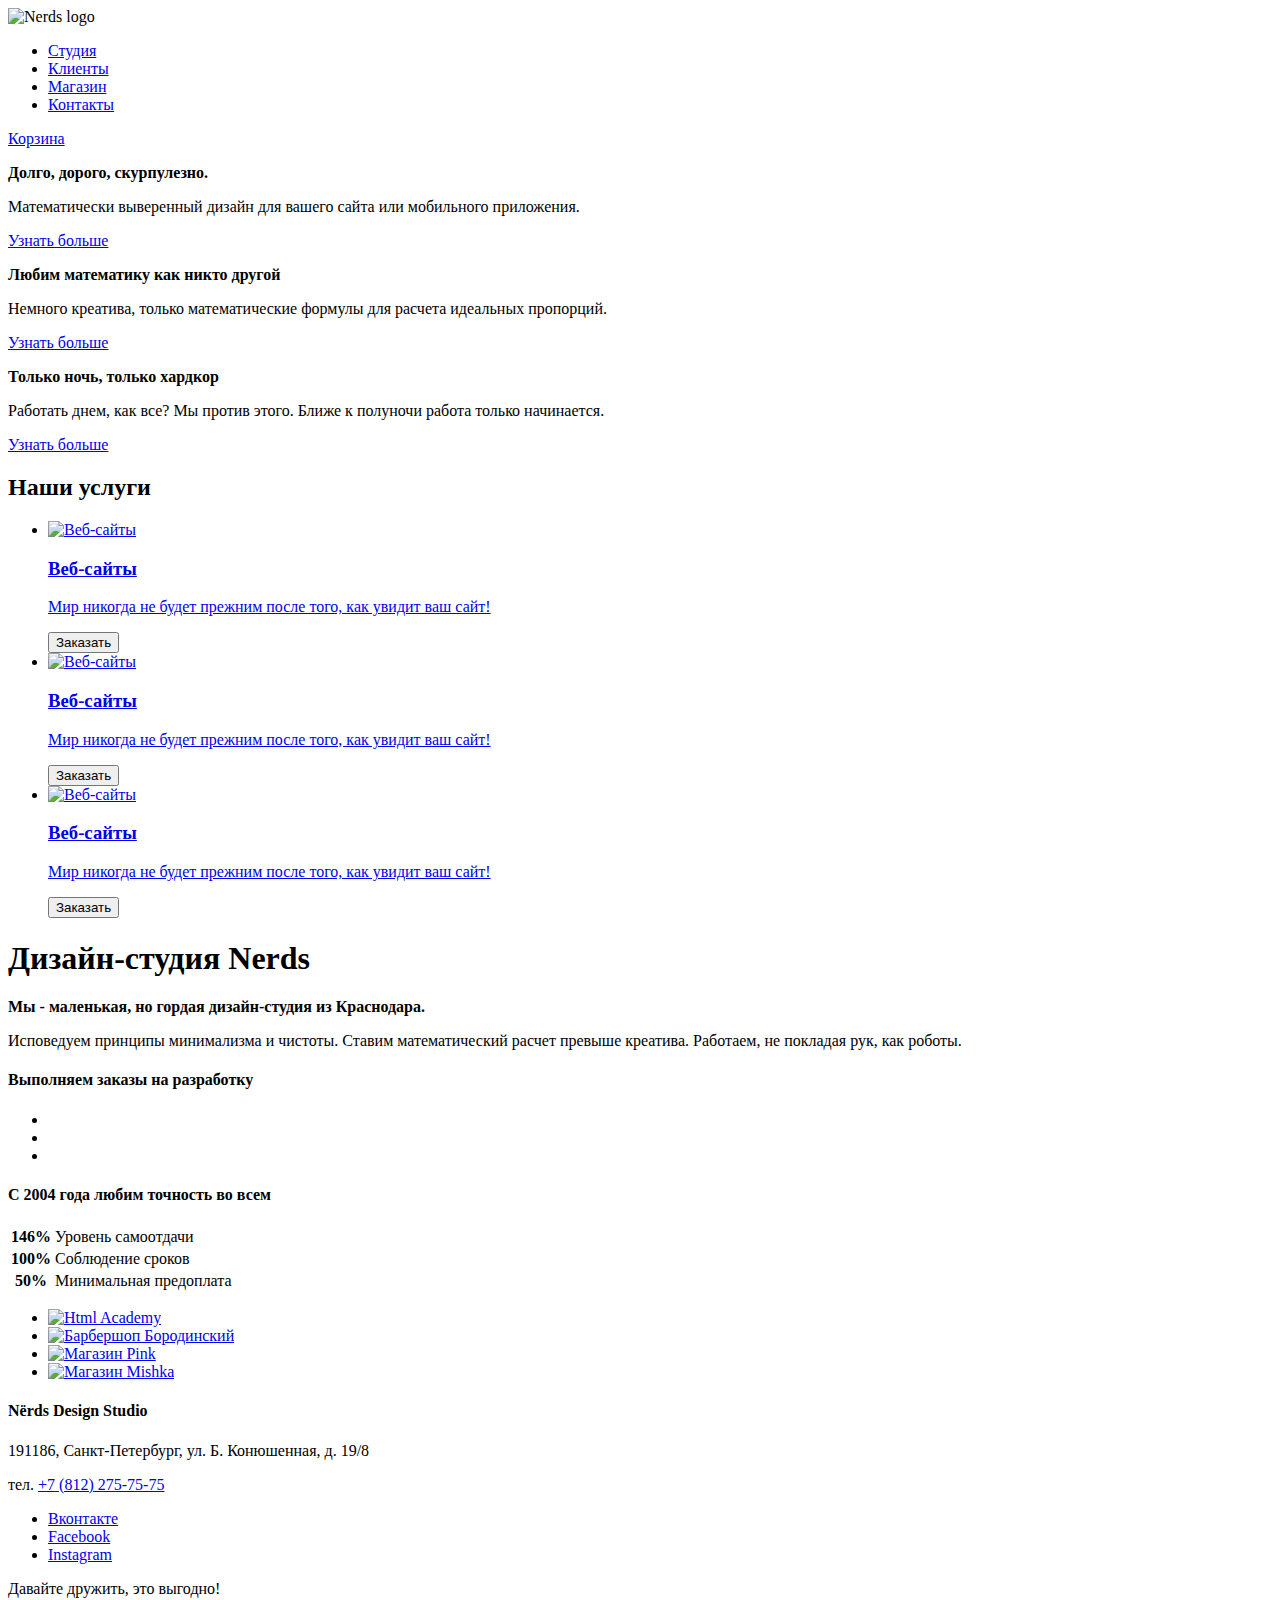
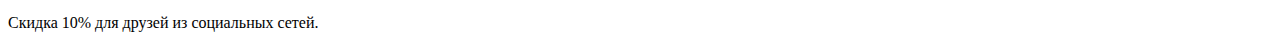
==== index.html @ c41768ce "разметка index.html без поп-апов" ====
<!DOCTYPE html>
<html lang="ru">
  <head>
    <meta charset="utf-8">
    <title>HTML Academy: Нёрдс</title>
  </head>
  <body>

    <!-- хедер -->
    <header class="main-header">
      <div class="container">
        <a class="logo">
          <img class="logo__img" src="#" alt="Nerds logo" width="160" height="65">
        </a>
        <nav class="main-header__nav">
          <ul>
            <li><a href="#">Студия</a></li>
            <li><a href="#">Клиенты</a></li>
            <li><a href="#">Магазин</a></li>
            <li><a href="#">Контакты</a></li>
          </ul>
        </nav>
        <a href="#" class="main-header__busket">Корзина</a>
      </div>
    </header>

    <!-- основное содержание -->
    <main>

      <!-- слайдер -->
      <section class="slider">
        <div class="container">
          <!-- первый слайдер -->
          <div class="slider-first">
            <div class="slider-first__content">
              <p class="slider-first__slogan">
                <b>Долго, дорого, скурпулезно.</b>
              </p>
              <p class="slider-first__text">Математически выверенный дизайн для вашего сайта или мобильного приложения.</p>
              <a class="slider__btn btn" href="#">Узнать больше</a>
            </div>
          </div>
          <!-- второй слайдер -->
          <div class="slider-second">
            <div class="slider-second__content">
              <p class="slider-second__slogan">
                <b>Любим математику как никто другой</b>
              </p>
              <p class="slider-second__text">Немного креатива, только математические формулы для расчета идеальных пропорций.</p>
              <a class="slider__btn btn" href="#">Узнать больше</a>
            </div>
          </div>
          <!-- третий слайдер -->
          <div class="slider-third">
            <div class="slider-third__content">
              <p class="slider-third__slogan">
                <b>Только ночь, только хардкор</b>
              </p>
              <p class="slider-third__text">Работать днем, как все? Мы против этого. Ближе к полуночи работа только начинается.</p>
              <a class="slider__btn btn" href="#">Узнать больше</a>
            </div>
          </div>
        </div>
      </section>

      <!-- услуги -->
      <section class="service">
        <div class="container">
          <h2 class="service__title visually-hidden">Наши услуги</h2>
          <ul class="service__list">
            <li class="service__item">
              <a href="#" class="service__wrapper">
                <img src="#" alt="Веб-сайты" class="service__img">
                <h3 class="service__item-title">Веб-сайты</h3>
                <p class="service__text">Мир никогда не будет прежним после того, как увидит ваш сайт!</p>
                <button class="btn service__btn">Заказать</button>
              </a>
            </li>
            <li class="service__item">
              <a href="#" class="service__wrapper">
                <img src="#" alt="Веб-сайты" class="service__img">
                <h3 class="service__item-title">Веб-сайты</h3>
                <p class="service__text">Мир никогда не будет прежним после того, как увидит ваш сайт!</p>
                <button class="btn service__btn">Заказать</button>
              </a>
            </li>
            <li class="service__item">
              <a href="#" class="service__wrapper">
                <img src="#" alt="Веб-сайты" class="service__img">
                <h3 class="service__item-title">Веб-сайты</h3>
                <p class="service__text">Мир никогда не будет прежним после того, как увидит ваш сайт!</p>
                <button class="btn service__btn">Заказать</button>
              </a>
            </li>
          </ul>
        </div>
      </section>

      <!-- о компании -->
      <section class="info">
        <div class="container">
          <h1 class="title visually-hidden">Дизайн-студия Nerds</h1>
          <div class="info__content">
            <p class="info__slogan">
              <b>Мы - маленькая, но гордая дизайн-студия из Краснодара.</b>
            </p>
            <p class="info__text">Исповедуем принципы минимализма и чистоты. Ставим математический расчет превыше креатива. Работаем, не покладая рук, как роботы.</p>
            <h4 class="info__title">Выполняем заказы на разработку</h4>
            <ul class="service-list">
              <li class="service-item"></li>
              <li class="service-item"></li>
              <li class="service-item"></li>
            </ul>
          </div>
          <div class="info__statistics">
            <h4 class="info__title">С 2004 года любим точность во всем</h4>
            <table class="info__table">
              <tr class="info__table-item">
                <th>146%</th>
                <td>Уровень самоотдачи</td>
              </tr>
              <tr class="info__table-item">
                <th>100%</th>
                <td>Соблюдение сроков</td>
              </tr>
              <tr>
                <th class="info__table-item">50%</th>
                <td>Минимальная предоплата</td>
              </tr>
            </table>
          </div>
        </div>
      </section>

      <!-- клиенты -->
      <section class="clients">
        <div class="container">
          <ul class="clients__list">
            <li class="clients__item">
              <a href="#" class="clients__link">
                <img src="#" alt="Html Academy" class="clients__img" width="200" height="200">
              </a>
            </li>
            <li class="clients__item">
              <a href="#" class="clients__link">
                <img src="#" alt="Барбершоп Бородинский" class="clients__img" width="200" height="200">
              </a>
            </li>
            <li class="clients__item">
              <a href="#" class="clients__link">
                <img src="#" alt="Магазин Pink" class="clients__img" width="200" height="200">
              </a>
            </li>
            <li class="clients__item">
              <a href="#" class="clients__link">
                <img src="#" alt="Магазин Mishka" class="clients__img" width="200" height="200">
              </a>
            </li>
          </ul>
        </div>
      </section>

      <!-- контакты -->
      <section class="contacts">
        <div class="contacts__map"></div>
        <div class="contacts__content">
          <h4 class="contacts__title">Nёrds Design Studio</h4>
          <p class="contacts__address">191186, Санкт-Петербург, ул. Б. Конюшенная, д. 19/8</p>
          <p>тел. <a class="contacts__phone" href="tel:+78122757575">+7 (812) 275-75-75</a></p>
        </div>
      </section>

      <!-- футер -->
      <footer class="footer">
        <div class="container">
          <div class="social">
            <ul>
              <li><a href="#" class="social-btn social-btn--vk">Вконтакте</a></li>
              <li><a href="#" class="social-btn social-btn--fb">Facebook</a></li>
              <li><a href="#" class="social-btn social-btn--insta">Instagram</a></li>
            </ul>
          </div>
          <div class="footer__promo">
            <p class="footer__slogan">Давайте дружить, это выгодно!</p>
            <p class="footer__discount">Скидка 10% для друзей из социальных сетей.</p>
          </div>
        </div>
      </footer>

    </main>

  </body>
</html>
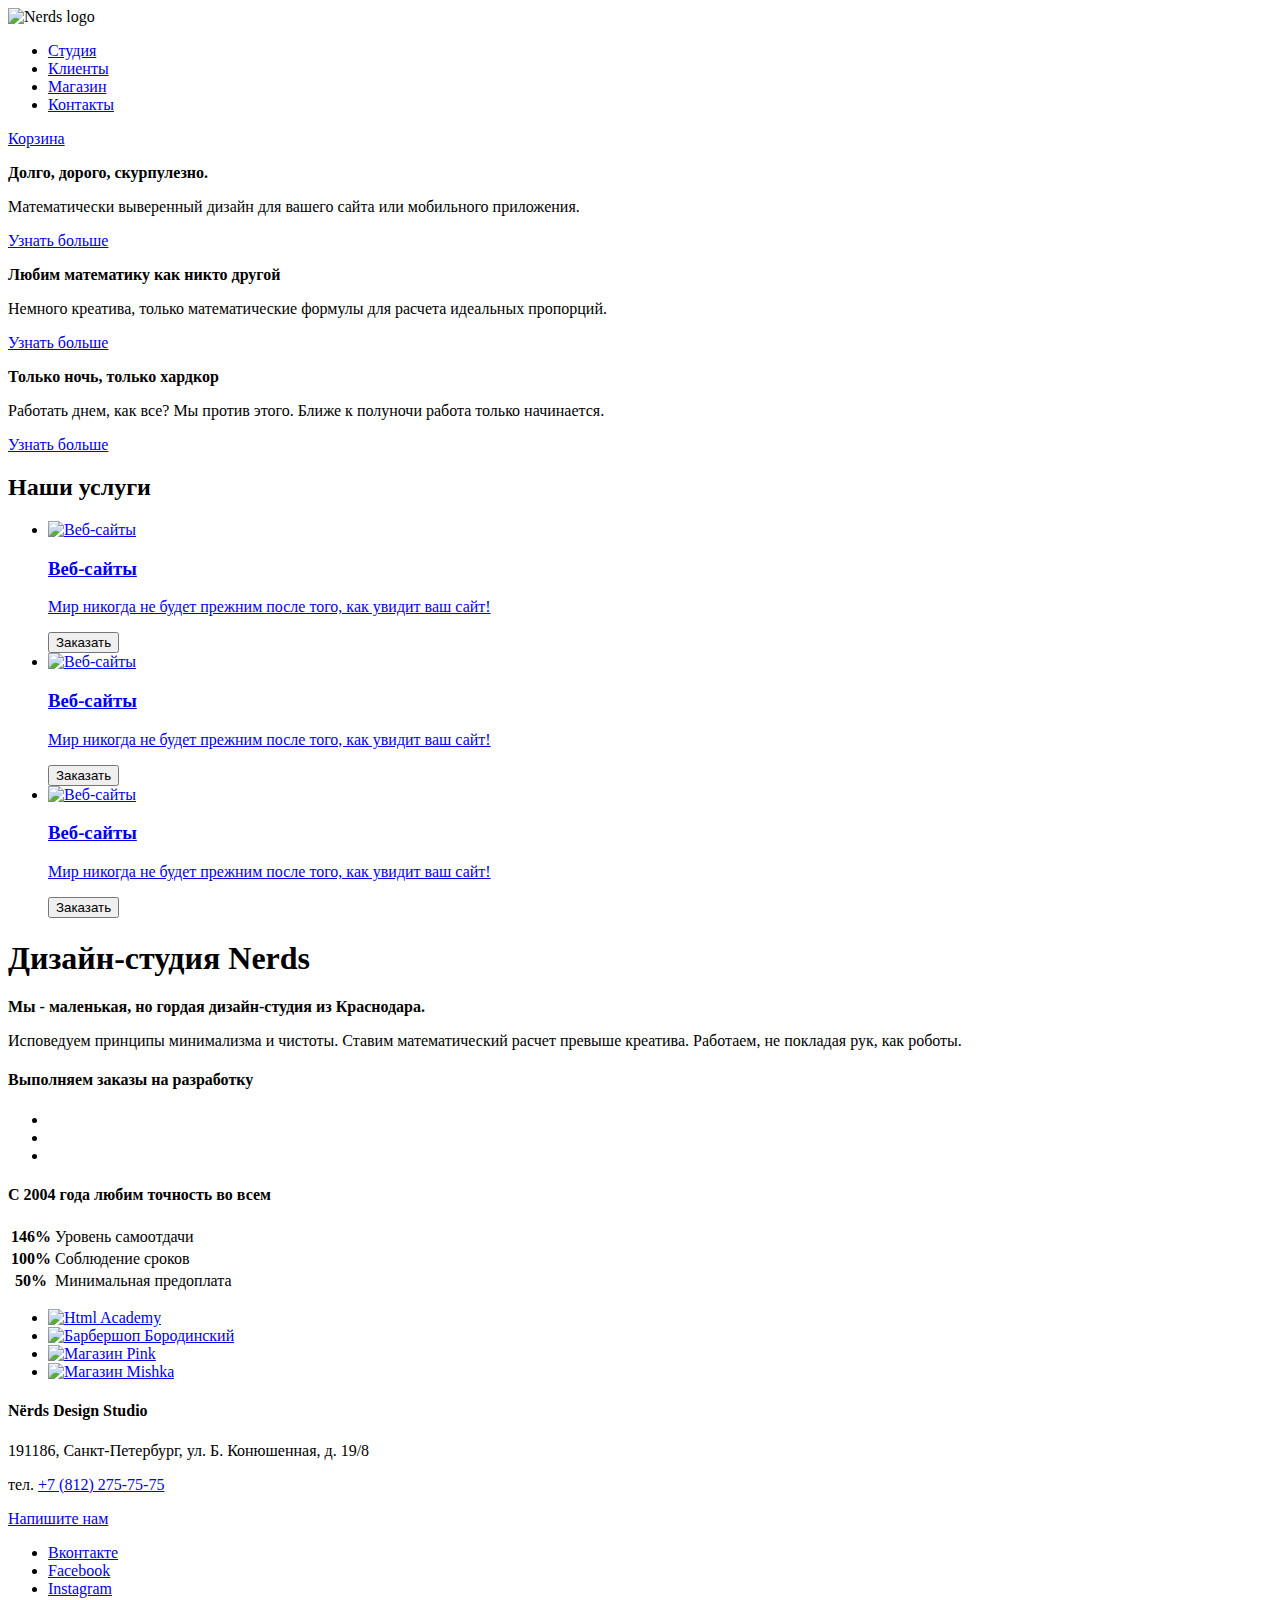
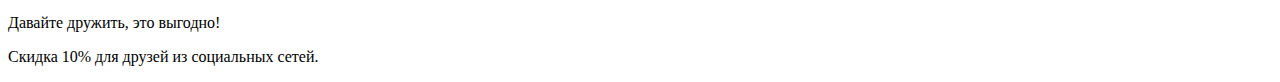
==== commit 74f2a3f1: "начало разметки" ====
--- a/index.html
+++ b/index.html
@@ -167,7 +167,11 @@
           <h4 class="contacts__title">Nёrds Design Studio</h4>
           <p class="contacts__address">191186, Санкт-Петербург, ул. Б. Конюшенная, д. 19/8</p>
           <p>тел. <a class="contacts__phone" href="tel:+78122757575">+7 (812) 275-75-75</a></p>
+          <a href="#" class="contacts__btn btn">Напишите нам</a>
         </div>
+        <!-- <section class="popup">
+          <p class="popup__welcome-text"><b>Напишите нам</b></p>
+        </section> -->
       </section>
 
       <!-- футер -->
@@ -175,9 +179,9 @@
         <div class="container">
           <div class="social">
             <ul>
-              <li><a href="#" class="social-btn social-btn--vk">Вконтакте</a></li>
-              <li><a href="#" class="social-btn social-btn--fb">Facebook</a></li>
-              <li><a href="#" class="social-btn social-btn--insta">Instagram</a></li>
+              <li><a href="#" class="social__btn social-btn--vk">Вконтакте</a></li>
+              <li><a href="#" class="social__btn social-btn--fb">Facebook</a></li>
+              <li><a href="#" class="social__btn social-btn--insta">Instagram</a></li>
             </ul>
           </div>
           <div class="footer__promo">
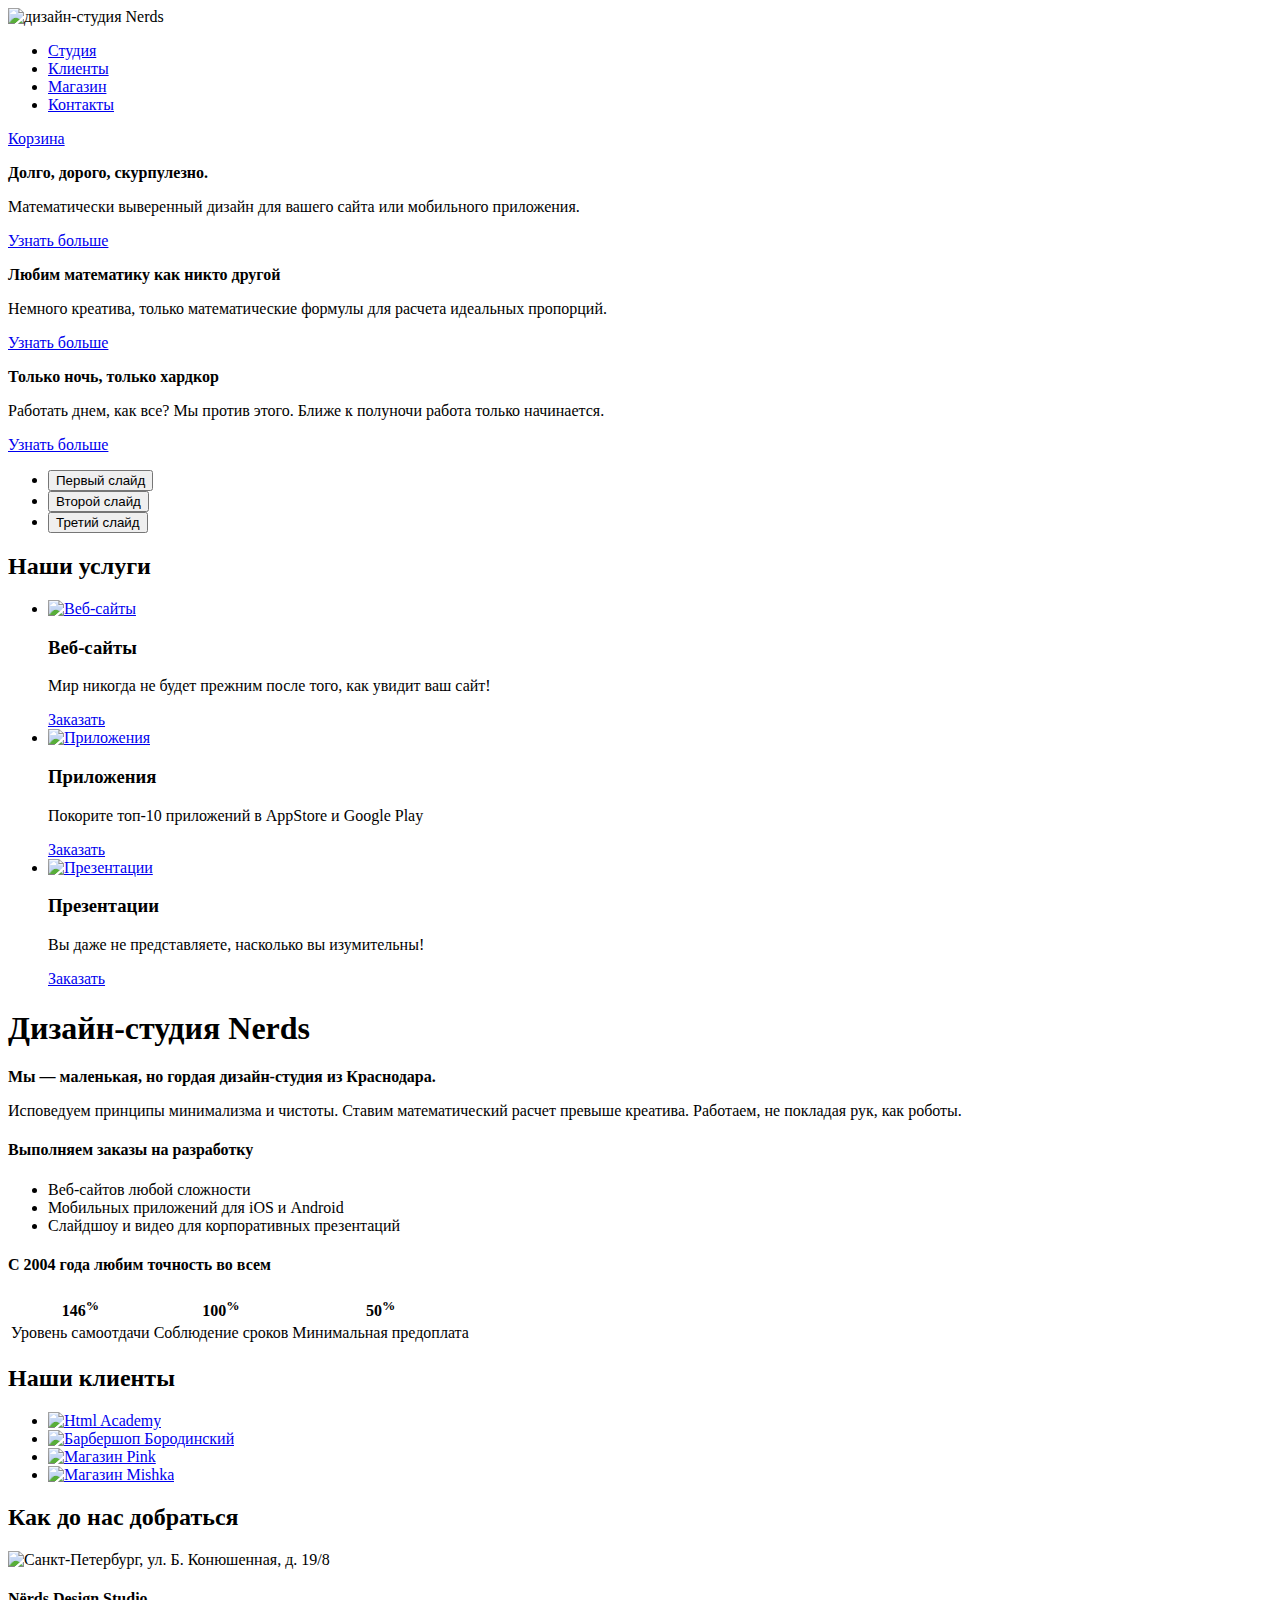
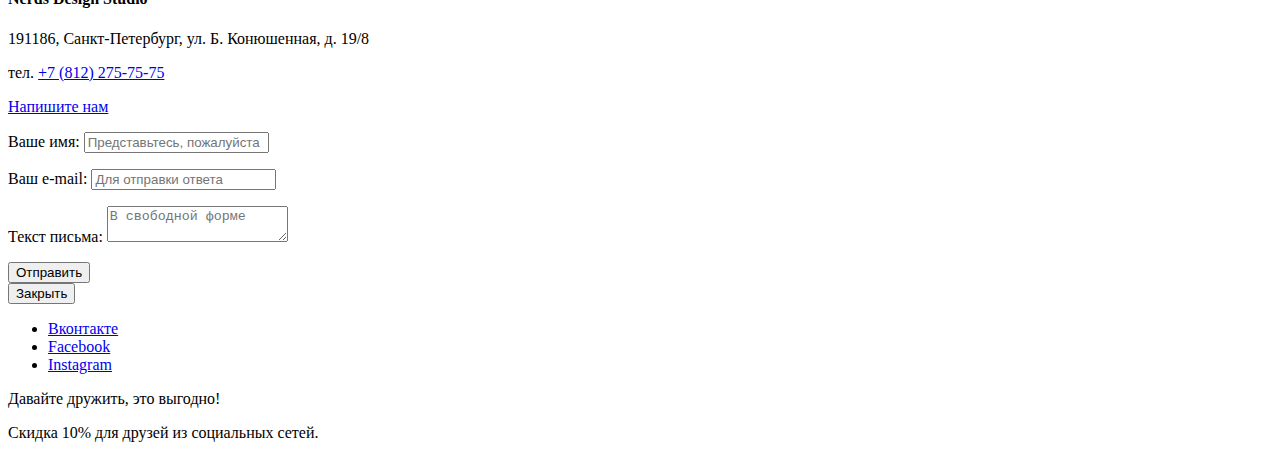
==== commit 184a724f: "Финал разметки" ====
--- a/index.html
+++ b/index.html
@@ -2,7 +2,7 @@
 <html lang="ru">
   <head>
     <meta charset="utf-8">
-    <title>HTML Academy: Нёрдс</title>
+    <title>Дизайн-студия Нёрдс</title>
   </head>
   <body>
 
@@ -10,14 +10,22 @@
     <header class="main-header">
       <div class="container">
         <a class="logo">
-          <img class="logo__img" src="#" alt="Nerds logo" width="160" height="65">
+          <img class="logo__img" src="img/nerds-logo.svg" alt="дизайн-студия Nerds" width="160" height="65">
         </a>
-        <nav class="main-header__nav">
-          <ul>
-            <li><a href="#">Студия</a></li>
-            <li><a href="#">Клиенты</a></li>
-            <li><a href="#">Магазин</a></li>
-            <li><a href="#">Контакты</a></li>
+        <nav class="main-nav">
+          <ul class="main-nav__list">
+            <li class="main-nav__item">
+              <a class="main-nav__link" href="#info">Студия</a>
+            </li>
+            <li class="main-nav__item">
+              <a class="main-nav__link" href="#clients">Клиенты</a>
+            </li>
+            <li class="main-nav__item">
+              <a class="main-nav__link" href="catalog.html">Магазин</a>
+            </li>
+            <li class="main-nav__item">
+              <a class="main-nav__link" href="#contacts">Контакты</a>
+            </li>
           </ul>
         </nav>
         <a href="#" class="main-header__busket">Корзина</a>
@@ -31,34 +39,48 @@
       <section class="slider">
         <div class="container">
           <!-- первый слайдер -->
-          <div class="slider-first">
-            <div class="slider-first__content">
-              <p class="slider-first__slogan">
+          <div class="slider__item slider__item--thoroughly">
+            <div class="slider__item-content">
+              <p class="slider__item-slogan">
                 <b>Долго, дорого, скурпулезно.</b>
               </p>
-              <p class="slider-first__text">Математически выверенный дизайн для вашего сайта или мобильного приложения.</p>
-              <a class="slider__btn btn" href="#">Узнать больше</a>
+              <p class="slider__item-text">Математически выверенный дизайн для вашего сайта или мобильного приложения.</p>
+              <a class="slider__item-btn btn" href="#">Узнать больше</a>
             </div>
           </div>
           <!-- второй слайдер -->
-          <div class="slider-second">
-            <div class="slider-second__content">
-              <p class="slider-second__slogan">
+          <div class="slider__item slider__item--maths">
+            <div class="slider__item-content">
+              <p class="slider__item-slogan">
                 <b>Любим математику как никто другой</b>
               </p>
-              <p class="slider-second__text">Немного креатива, только математические формулы для расчета идеальных пропорций.</p>
-              <a class="slider__btn btn" href="#">Узнать больше</a>
+              <p class="slider__item-text">Немного креатива, только математические формулы для расчета идеальных пропорций.</p>
+              <a class="slider__item-btn btn" href="#">Узнать больше</a>
             </div>
           </div>
           <!-- третий слайдер -->
-          <div class="slider-third">
-            <div class="slider-third__content">
-              <p class="slider-third__slogan">
+          <div class="slider__item slider__item--night">
+            <div class="slider__item-content">
+              <p class="slider__item-slogan">
                 <b>Только ночь, только хардкор</b>
               </p>
-              <p class="slider-third__text">Работать днем, как все? Мы против этого. Ближе к полуночи работа только начинается.</p>
-              <a class="slider__btn btn" href="#">Узнать больше</a>
-            </div>
+              <p class="slider__item-text">Работать днем, как все? Мы против этого. Ближе к полуночи работа только начинается.</p>
+              <a class="slider__item-btn btn" href="#">Узнать больше</a>
+            </div>
+          </div>
+          <!-- переключатели -->
+          <div class="slider__switches">
+            <ul class="slider__switches-list">
+              <li class="slider__switches-item">
+                <button class="slider__switches-btn" type="button">Первый слайд</button>
+              </li>
+              <li class="slider__switches-item">
+                <button class="slider__switches-btn" type="button">Второй слайд</button>
+              </li>
+              <li class="slider__switches-item">
+                <button class="slider__switches-btn" type="button">Третий слайд</button>
+              </li>
+            </ul>
           </div>
         </div>
       </section>
@@ -69,62 +91,66 @@
           <h2 class="service__title visually-hidden">Наши услуги</h2>
           <ul class="service__list">
             <li class="service__item">
-              <a href="#" class="service__wrapper">
-                <img src="#" alt="Веб-сайты" class="service__img">
+              <article class="service__item-wrap">
+                <a href="#" class="service__img-wrap">
+                  <img src="img/illustration-1.png" width="300" height="146" alt="Веб-сайты" class="service__img">
+                </a>
                 <h3 class="service__item-title">Веб-сайты</h3>
                 <p class="service__text">Мир никогда не будет прежним после того, как увидит ваш сайт!</p>
-                <button class="btn service__btn">Заказать</button>
-              </a>
+                <a class="btn service__btn" href="#" aria-label="Заказать веб-сайт">Заказать</a>
+              </article>
             </li>
             <li class="service__item">
-              <a href="#" class="service__wrapper">
-                <img src="#" alt="Веб-сайты" class="service__img">
-                <h3 class="service__item-title">Веб-сайты</h3>
-                <p class="service__text">Мир никогда не будет прежним после того, как увидит ваш сайт!</p>
-                <button class="btn service__btn">Заказать</button>
-              </a>
+              <article class="service__item-wrap">
+                <a href="#" class="service__img-wrap">
+                  <img src="img/illustration-2.png" width="300" height="146" alt="Приложения" class="service__img">
+                </a>
+                <h3 class="service__item-title">Приложения</h3>
+                <p class="service__text">Покорите топ-10 приложений в AppStore и Google Play</p>
+                <a class="btn service__btn" aria-label="Заказать приложение" href="#">Заказать</a>
+              </article>
             </li>
             <li class="service__item">
-              <a href="#" class="service__wrapper">
-                <img src="#" alt="Веб-сайты" class="service__img">
-                <h3 class="service__item-title">Веб-сайты</h3>
-                <p class="service__text">Мир никогда не будет прежним после того, как увидит ваш сайт!</p>
-                <button class="btn service__btn">Заказать</button>
-              </a>
+              <article class="service__item-wrap">
+                <a href="#" class="service__img-wrap">
+                  <img src="img/illustration-3.png" width="300" height="146" alt="Презентации" class="service__img">
+                </a>
+                <h3 class="service__item-title">Презентации</h3>
+                <p class="service__text">Вы даже не представляете, насколько вы изумительны!</p>
+                <a class="btn service__btn" aria-label="Заказать презентацию" href="#">Заказать</a>
+              </article>
             </li>
           </ul>
         </div>
       </section>
 
       <!-- о компании -->
-      <section class="info">
-        <div class="container">
-          <h1 class="title visually-hidden">Дизайн-студия Nerds</h1>
+      <section class="info" id="info">
+        <div class="container">
+          <h1 class="main__title visually-hidden">Дизайн-студия Nerds</h1>
           <div class="info__content">
             <p class="info__slogan">
-              <b>Мы - маленькая, но гордая дизайн-студия из Краснодара.</b>
+              <b>Мы — маленькая, но гордая дизайн-студия из Краснодара.</b>
             </p>
             <p class="info__text">Исповедуем принципы минимализма и чистоты. Ставим математический расчет превыше креатива. Работаем, не покладая рук, как роботы.</p>
             <h4 class="info__title">Выполняем заказы на разработку</h4>
-            <ul class="service-list">
-              <li class="service-item"></li>
-              <li class="service-item"></li>
-              <li class="service-item"></li>
+            <ul class="info__list">
+              <li class="info__item">Веб-сайтов любой сложности</li>
+              <li class="info__item">Мобильных приложений для iOS и Android</li>
+              <li class="info__item">Слайдшоу и видео для корпоративных презентаций</li>
             </ul>
           </div>
-          <div class="info__statistics">
+          <div class="stats">
             <h4 class="info__title">С 2004 года любим точность во всем</h4>
-            <table class="info__table">
-              <tr class="info__table-item">
-                <th>146%</th>
+            <table class="stats__table">
+              <tr class="stats__table-item">
+                <th>146<sup>%</sup></th>
+                <th>100<sup>%</sup></th>
+                <th>50<sup>%</sup></th>
+              </tr>
+              <tr class="stats__table-item">
                 <td>Уровень самоотдачи</td>
-              </tr>
-              <tr class="info__table-item">
-                <th>100%</th>
                 <td>Соблюдение сроков</td>
-              </tr>
-              <tr>
-                <th class="info__table-item">50%</th>
                 <td>Минимальная предоплата</td>
               </tr>
             </table>
@@ -133,27 +159,28 @@
       </section>
 
       <!-- клиенты -->
-      <section class="clients">
-        <div class="container">
+      <section class="clients" id="clients">
+        <div class="container">
+          <h2 class="clients__title visually-hidden">Наши клиенты</h1>
           <ul class="clients__list">
             <li class="clients__item">
-              <a href="#" class="clients__link">
-                <img src="#" alt="Html Academy" class="clients__img" width="200" height="200">
-              </a>
-            </li>
-            <li class="clients__item">
-              <a href="#" class="clients__link">
-                <img src="#" alt="Барбершоп Бородинский" class="clients__img" width="200" height="200">
-              </a>
-            </li>
-            <li class="clients__item">
-              <a href="#" class="clients__link">
-                <img src="#" alt="Магазин Pink" class="clients__img" width="200" height="200">
-              </a>
-            </li>
-            <li class="clients__item">
-              <a href="#" class="clients__link">
-                <img src="#" alt="Магазин Mishka" class="clients__img" width="200" height="200">
+              <a href="https://htmlacademy.ru/" class="clients__link" aria-label="Перейти на Html Академию">
+                <img class="clients__img" src="img/logo-1.png" alt="Html Academy" width="199" height="68">
+              </a>
+            </li>
+            <li class="clients__item">
+              <a href="#" class="clients__link" aria-label="Перейти на сайт Барбершопа Бородинский">
+                <img class="clients__img" src="img/logo-2.png" alt="Барбершоп Бородинский" width="209" height="90">
+              </a>
+            </li>
+            <li class="clients__item">
+              <a href="#" class="clients__link" aria-label="Перейти в Магазин Pink">
+                <img class="clients__img" src="img/logo-3.png" alt="Магазин Pink" width="185" height="52">
+              </a>
+            </li>
+            <li class="clients__item">
+              <a href="#" class="clients__link" aria-label="Перейти в Магазин Mishka">
+                <img class="clients__img" src="img/logo-4.png" alt="Магазин Mishka" width="173" height="84">
               </a>
             </li>
           </ul>
@@ -161,37 +188,64 @@
       </section>
 
       <!-- контакты -->
-      <section class="contacts">
-        <div class="contacts__map"></div>
+      <section class="contacts" id="contacts">
+        <h2 class="contacts__title visually-hidden">Как до нас добраться</h2>
+        <div class="contacts__map">
+          <img class="contacts__map-img" src="img/map.jpg" alt="Санкт-Петербург, ул. Б. Конюшенная, д. 19/8">
+        </div>
         <div class="contacts__content">
           <h4 class="contacts__title">Nёrds Design Studio</h4>
           <p class="contacts__address">191186, Санкт-Петербург, ул. Б. Конюшенная, д. 19/8</p>
           <p>тел. <a class="contacts__phone" href="tel:+78122757575">+7 (812) 275-75-75</a></p>
           <a href="#" class="contacts__btn btn">Напишите нам</a>
         </div>
-        <!-- <section class="popup">
-          <p class="popup__welcome-text"><b>Напишите нам</b></p>
-        </section> -->
-      </section>
+        <!-- поп-ап -->
+        <section class="feedback">
+          <form action="get" class="feedback__form" action="https://echo.htmlacademy.ru">
+            <p class="feedback__name">
+              <label for="input-name">Ваше имя:</label>
+              <input type="text" id="input-name" name="feedback-name" placeholder="Представьтесь, пожалуйста">
+            </p>
+            <p class="feedback__email">
+              <label for="input-email">Ваш e-mail:</label>
+              <input type="email" id="input-email" name="feedback-email" placeholder="Для отправки ответа">
+            </p>
+            <p class="feedback__message">
+              <label for="input-message">Текст письма:</label>
+              <textarea id="input-message" name="feedback-message" placeholder="В свободной форме"></textarea>
+            </p>
+            <div class="feedback__buttons">
+              <button class="feedback__submit" type="submit" name="feedback-submit">Отправить</button>
+            </div>
+            <button class="feedback__close" type="button">Закрыть</button>
+          </form>
+        </section>
+      </section>
+
+    </main>
 
       <!-- футер -->
-      <footer class="footer">
-        <div class="container">
-          <div class="social">
-            <ul>
-              <li><a href="#" class="social__btn social-btn--vk">Вконтакте</a></li>
-              <li><a href="#" class="social__btn social-btn--fb">Facebook</a></li>
-              <li><a href="#" class="social__btn social-btn--insta">Instagram</a></li>
-            </ul>
-          </div>
-          <div class="footer__promo">
-            <p class="footer__slogan">Давайте дружить, это выгодно!</p>
-            <p class="footer__discount">Скидка 10% для друзей из социальных сетей.</p>
-          </div>
-        </div>
-      </footer>
-
-    </main>
+    <footer class="footer">
+      <div class="container">
+        <div class="social">
+          <ul class="social__list">
+            <li class="social__item">
+              <a href="#" class="social__btn social-btn--vk" aria-label="Мы в Вконтакте">Вконтакте</a>
+            </li>
+            <li class="social__item">
+              <a href="#" class="social__btn social-btn--fb" aria-label="Добавляйтесь на Фейсбуке">Facebook</a>
+            </li>
+            <li class="social__item">
+              <a href="#" class="social__btn social-btn--insta" aria-label="Наш инстаграм">Instagram</a>
+            </li>
+          </ul>
+        </div>
+        <div class="footer__promo">
+          <p class="footer__slogan">Давайте дружить, это выгодно!</p>
+          <p class="footer__discount">Скидка 10% для друзей из социальных сетей.</p>
+        </div>
+      </div>
+    </footer>
 
   </body>
 </html>
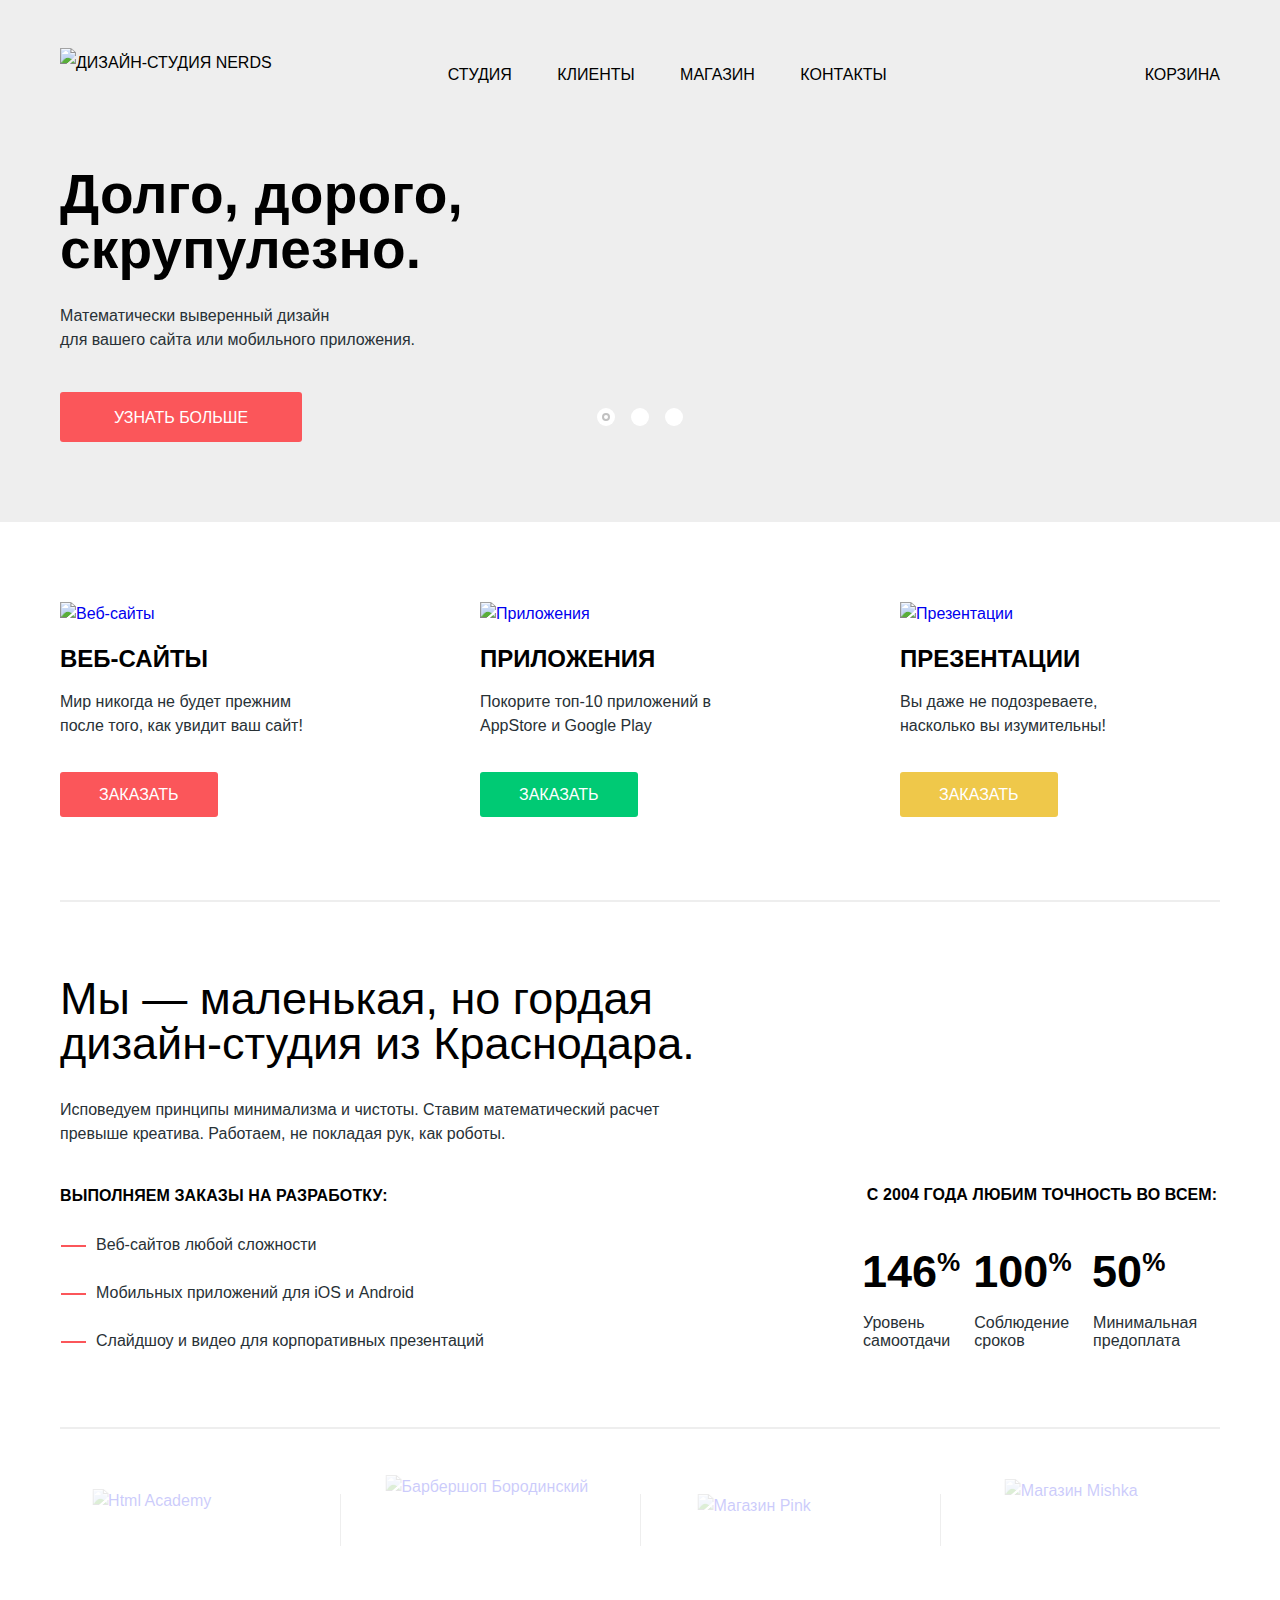
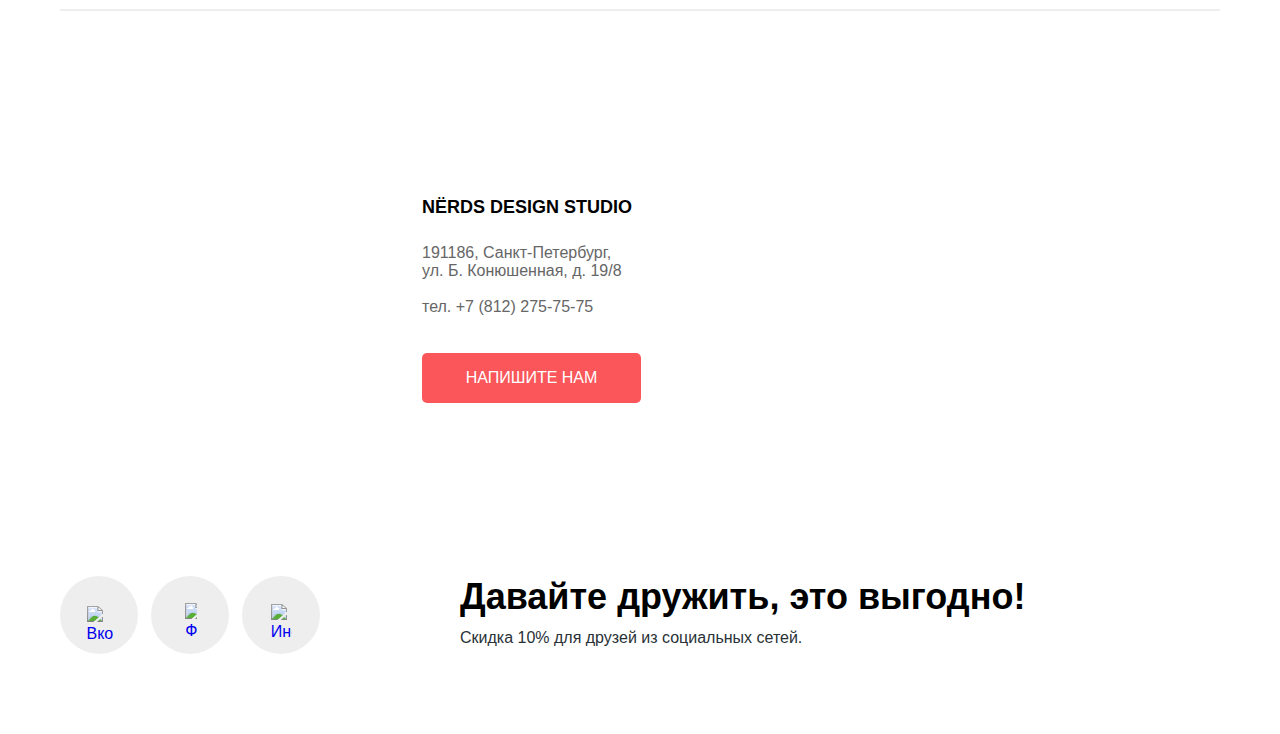
==== commit ab7d713a: "финальная стилизация" ====
--- a/index.html
+++ b/index.html
@@ -3,6 +3,8 @@
   <head>
     <meta charset="utf-8">
     <title>Дизайн-студия Нёрдс</title>
+    <link rel="stylesheet" href="css/normalize.css">
+    <link rel="stylesheet" href="css/style.css">
   </head>
   <body>
 
@@ -38,50 +40,47 @@
       <!-- слайдер -->
       <section class="slider">
         <div class="container">
+          <h2 class="visually-hidden">Преимущества</h2>
+          <input class="visually-hidden" type="radio" id="product-1" name="toggle" checked>
+          <input class="visually-hidden" type="radio" id="product-2" name="toggle">
+          <input class="visually-hidden" type="radio" id="product-3" name="toggle">
+          <div class="slider-controls">
+            <label class="slider-controls-item slider-controls-item--1" for="product-1">Первый</label>
+            <label class="slider-controls-item slider-controls-item--2" for="product-2">Второй</label>
+            <label class="slider-controls-item slider-controls-item--3" for="product-3">Третий</label>
+          </div>
           <!-- первый слайдер -->
-          <div class="slider__item slider__item--thoroughly">
-            <div class="slider__item-content">
-              <p class="slider__item-slogan">
-                <b>Долго, дорого, скурпулезно.</b>
-              </p>
-              <p class="slider__item-text">Математически выверенный дизайн для вашего сайта или мобильного приложения.</p>
-              <a class="slider__item-btn btn" href="#">Узнать больше</a>
-            </div>
-          </div>
-          <!-- второй слайдер -->
-          <div class="slider__item slider__item--maths">
-            <div class="slider__item-content">
-              <p class="slider__item-slogan">
-                <b>Любим математику как никто другой</b>
-              </p>
-              <p class="slider__item-text">Немного креатива, только математические формулы для расчета идеальных пропорций.</p>
-              <a class="slider__item-btn btn" href="#">Узнать больше</a>
-            </div>
-          </div>
-          <!-- третий слайдер -->
-          <div class="slider__item slider__item--night">
-            <div class="slider__item-content">
-              <p class="slider__item-slogan">
-                <b>Только ночь, только хардкор</b>
-              </p>
-              <p class="slider__item-text">Работать днем, как все? Мы против этого. Ближе к полуночи работа только начинается.</p>
-              <a class="slider__item-btn btn" href="#">Узнать больше</a>
-            </div>
-          </div>
-          <!-- переключатели -->
-          <div class="slider__switches">
-            <ul class="slider__switches-list">
-              <li class="slider__switches-item">
-                <button class="slider__switches-btn" type="button">Первый слайд</button>
-              </li>
-              <li class="slider__switches-item">
-                <button class="slider__switches-btn" type="button">Второй слайд</button>
-              </li>
-              <li class="slider__switches-item">
-                <button class="slider__switches-btn" type="button">Третий слайд</button>
-              </li>
-            </ul>
-          </div>
+          <ul class="slider__list">
+            <li class="slider__item slider__item--thoroughly">
+              <div class="slider__item-content">
+                <p class="slider__item-slogan">
+                  <b>Долго, дорого, скрупулезно.</b>
+                </p>
+                <p class="slider__item-text">Математически выверенный дизайн<br> для вашего сайта или мобильного приложения.</p>
+                <a class="slider__item-btn btn" href="#">Узнать больше</a>
+              </div>
+            </li>
+            <!-- второй слайдер -->
+            <li class="slider__item slider__item--maths">
+              <div class="slider__item-content">
+                <p class="slider__item-slogan">
+                  <b>Любим математику как никто другой</b>
+                </p>
+                <p class="slider__item-text">Никакого креатива, только математические формулы<br> для расчета идеальных пропорций.</p>
+                <a class="slider__item-btn btn" href="#">Узнать больше</a>
+              </div>
+            </li>
+            <!-- третий слайдер -->
+            <li class="slider__item slider__item--night">
+              <div class="slider__item-content">
+                <p class="slider__item-slogan">
+                  <b>Только ночь, только хардкор</b>
+                </p>
+                <p class="slider__item-text">Работать днем, как все? Мы против этого.<br> Ближе к полуночи работа только начинается.</p>
+                <a class="slider__item-btn btn" href="#">Узнать больше</a>
+              </div>
+            </li>
+          </ul>
         </div>
       </section>
 
@@ -97,7 +96,7 @@
                 </a>
                 <h3 class="service__item-title">Веб-сайты</h3>
                 <p class="service__text">Мир никогда не будет прежним после того, как увидит ваш сайт!</p>
-                <a class="btn service__btn" href="#" aria-label="Заказать веб-сайт">Заказать</a>
+                <a class="btn service__btn btn--sites" href="#" aria-label="Заказать веб-сайт">Заказать</a>
               </article>
             </li>
             <li class="service__item">
@@ -107,7 +106,7 @@
                 </a>
                 <h3 class="service__item-title">Приложения</h3>
                 <p class="service__text">Покорите топ-10 приложений в AppStore и Google Play</p>
-                <a class="btn service__btn" aria-label="Заказать приложение" href="#">Заказать</a>
+                <a class="btn service__btn btn--apps" aria-label="Заказать приложение" href="#">Заказать</a>
               </article>
             </li>
             <li class="service__item">
@@ -116,8 +115,8 @@
                   <img src="img/illustration-3.png" width="300" height="146" alt="Презентации" class="service__img">
                 </a>
                 <h3 class="service__item-title">Презентации</h3>
-                <p class="service__text">Вы даже не представляете, насколько вы изумительны!</p>
-                <a class="btn service__btn" aria-label="Заказать презентацию" href="#">Заказать</a>
+                <p class="service__text">Вы даже не подозреваете, насколько вы изумительны!</p>
+                <a class="btn service__btn btn--presentations" aria-label="Заказать презентацию" href="#">Заказать</a>
               </article>
             </li>
           </ul>
@@ -127,33 +126,35 @@
       <!-- о компании -->
       <section class="info" id="info">
         <div class="container">
-          <h1 class="main__title visually-hidden">Дизайн-студия Nerds</h1>
-          <div class="info__content">
-            <p class="info__slogan">
-              <b>Мы — маленькая, но гордая дизайн-студия из Краснодара.</b>
-            </p>
-            <p class="info__text">Исповедуем принципы минимализма и чистоты. Ставим математический расчет превыше креатива. Работаем, не покладая рук, как роботы.</p>
-            <h4 class="info__title">Выполняем заказы на разработку</h4>
-            <ul class="info__list">
-              <li class="info__item">Веб-сайтов любой сложности</li>
-              <li class="info__item">Мобильных приложений для iOS и Android</li>
-              <li class="info__item">Слайдшоу и видео для корпоративных презентаций</li>
-            </ul>
-          </div>
-          <div class="stats">
-            <h4 class="info__title">С 2004 года любим точность во всем</h4>
-            <table class="stats__table">
-              <tr class="stats__table-item">
-                <th>146<sup>%</sup></th>
-                <th>100<sup>%</sup></th>
-                <th>50<sup>%</sup></th>
-              </tr>
-              <tr class="stats__table-item">
-                <td>Уровень самоотдачи</td>
-                <td>Соблюдение сроков</td>
-                <td>Минимальная предоплата</td>
-              </tr>
-            </table>
+          <div class="info__wrap">
+            <h1 class="main__title visually-hidden">Дизайн-студия Nerds</h1>
+            <div class="info__content">
+              <p class="info__slogan">
+                <b>Мы — маленькая, но гордая дизайн-студия из Краснодара.</b>
+              </p>
+              <p class="info__text">Исповедуем принципы минимализма и чистоты. Ставим математический расчет превыше креатива. Работаем, не покладая рук, как роботы.</p>
+              <h4 class="info__title">Выполняем заказы на разработку:</h4>
+              <ul class="info__list">
+                <li class="info__item">Веб-сайтов любой сложности</li>
+                <li class="info__item">Мобильных приложений для iOS и Android</li>
+                <li class="info__item">Слайдшоу и видео для корпоративных презентаций</li>
+              </ul>
+            </div>
+            <div class="stats">
+              <h4 class="info__title">С 2004 года любим точность во всем:</h4>
+              <table class="stats__table">
+                <tr class="stats__table-item">
+                  <th>146<sup>%</sup></th>
+                  <th>100<sup>%</sup></th>
+                  <th>50<sup>%</sup></th>
+                </tr>
+                <tr class="stats__table-item">
+                  <td>Уровень самоотдачи</td>
+                  <td>Соблюдение сроков</td>
+                  <td>Минимальная предоплата</td>
+                </tr>
+              </table>
+            </div>
           </div>
         </div>
       </section>
@@ -164,8 +165,8 @@
           <h2 class="clients__title visually-hidden">Наши клиенты</h1>
           <ul class="clients__list">
             <li class="clients__item">
-              <a href="https://htmlacademy.ru/" class="clients__link" aria-label="Перейти на Html Академию">
-                <img class="clients__img" src="img/logo-1.png" alt="Html Academy" width="199" height="68">
+              <a href="https://htmlacademy.ru/intensive/htmlcss" class="clients__link" aria-label="Перейти на Html Академию">
+                <img class="clients__img clients__img--academy" src="img/logo-1.png" alt="Html Academy" width="199" height="68">
               </a>
             </li>
             <li class="clients__item">
@@ -180,7 +181,7 @@
             </li>
             <li class="clients__item">
               <a href="#" class="clients__link" aria-label="Перейти в Магазин Mishka">
-                <img class="clients__img" src="img/logo-4.png" alt="Магазин Mishka" width="173" height="84">
+                <img class="clients__img clients__img--mishka" src="img/logo-4.png" alt="Магазин Mishka" width="173" height="84">
               </a>
             </li>
           </ul>
@@ -191,31 +192,34 @@
       <section class="contacts" id="contacts">
         <h2 class="contacts__title visually-hidden">Как до нас добраться</h2>
         <div class="contacts__map">
-          <img class="contacts__map-img" src="img/map.jpg" alt="Санкт-Петербург, ул. Б. Конюшенная, д. 19/8">
+          <iframe src="https://www.google.com/maps/embed?pb=!1m18!1m12!1m3!1d1998.603625300312!2d30.32085871615871!3d59.93871916905415!2m3!1f0!2f0!3f0!3m2!1i1024!2i768!4f13.1!3m3!1m2!1s0x4696310fca145cc1%3A0x42b32648d8238007!2z0JHQvtC70YzRiNCw0Y8g0JrQvtC90Y7RiNC10L3QvdCw0Y8g0YPQuy4sIDE5LzgsINCh0LDQvdC60YIt0J_QtdGC0LXRgNCx0YPRgNCzLCAxOTExODY!5e0!3m2!1sru!2sru!4v1536000848274" width="100%" height="100%" frameborder="0" alt="Санкт-Петербург, ул. Б. Конюшенная, д. 19/8" style="border:0" allowfullscreen></iframe>
         </div>
         <div class="contacts__content">
           <h4 class="contacts__title">Nёrds Design Studio</h4>
-          <p class="contacts__address">191186, Санкт-Петербург, ул. Б. Конюшенная, д. 19/8</p>
-          <p>тел. <a class="contacts__phone" href="tel:+78122757575">+7 (812) 275-75-75</a></p>
+          <p class="contacts__address">191186, Санкт-Петербург,<br> ул. Б. Конюшенная, д. 19/8</p>
+          <p class="contacts__phone-text">тел. <a class="contacts__phone" href="tel:+78122757575">+7 (812) 275-75-75</a></p>
           <a href="#" class="contacts__btn btn">Напишите нам</a>
         </div>
         <!-- поп-ап -->
-        <section class="feedback">
+        <section class="modal feedback">
           <form action="get" class="feedback__form" action="https://echo.htmlacademy.ru">
-            <p class="feedback__name">
-              <label for="input-name">Ваше имя:</label>
-              <input type="text" id="input-name" name="feedback-name" placeholder="Представьтесь, пожалуйста">
-            </p>
-            <p class="feedback__email">
-              <label for="input-email">Ваш e-mail:</label>
-              <input type="email" id="input-email" name="feedback-email" placeholder="Для отправки ответа">
-            </p>
+            <legend class="feedback__title">Напишите нам</legend>
+            <div class="feedback__wrap">
+              <p class="feedback__name">
+                <label for="input-name">Ваше имя:</label>
+                <input type="text" class="input input-name" id="input-name" name="feedback-name" placeholder="Представьтесь, пожалуйста">
+              </p>
+              <p class="feedback__email">
+                <label for="input-email">Ваш e-mail:</label>
+                <input type="email" class="input input-email" id="input-email" name="feedback-email" placeholder="Для отправки ответа">
+              </p>
+            </div>
             <p class="feedback__message">
               <label for="input-message">Текст письма:</label>
-              <textarea id="input-message" name="feedback-message" placeholder="В свободной форме"></textarea>
+              <textarea class="input" id="input-message" rows="5" name="feedback-message" placeholder="В свободной форме"></textarea>
             </p>
             <div class="feedback__buttons">
-              <button class="feedback__submit" type="submit" name="feedback-submit">Отправить</button>
+              <button class="feedback__submit btn" type="submit" name="feedback-submit">Отправить</button>
             </div>
             <button class="feedback__close" type="button">Закрыть</button>
           </form>
@@ -224,19 +228,25 @@
 
     </main>
 
-      <!-- футер -->
+    <!-- футер -->
     <footer class="footer">
       <div class="container">
         <div class="social">
           <ul class="social__list">
             <li class="social__item">
-              <a href="#" class="social__btn social-btn--vk" aria-label="Мы в Вконтакте">Вконтакте</a>
+              <a href="#" class="social__btn" aria-label="Мы в Вконтакте">
+                <img class="social__btn-img social__btn-img--vk" src="img/vk-icon.svg" width="26" height="15" alt="Вконтакте">
+              </a>
             </li>
             <li class="social__item">
-              <a href="#" class="social__btn social-btn--fb" aria-label="Добавляйтесь на Фейсбуке">Facebook</a>
+              <a href="#" class="social__btn" aria-label="Добавляйтесь на Фейсбуке">
+                <img class="social__btn-img social__btn-img--fb" src="img/fb-icon.svg" width="12" height="22" alt="Фейсбук">
+              </a>
             </li>
             <li class="social__item">
-              <a href="#" class="social__btn social-btn--insta" aria-label="Наш инстаграм">Instagram</a>
+              <a href="#" class="social__btn" aria-label="Наш инстаграм">
+                <img class="social__btn-img social__btn-img--insta" src="img/insta-icon.svg" width="21" height="21"  alt="Инстаграм">
+              </a>
             </li>
           </ul>
         </div>
--- a/css/style.css
+++ b/css/style.css
@@ -0,0 +1,1376 @@
+/*шрифты*/
+
+
+/* roboto-regular - cyrillic_latin */
+@font-face {
+  font-family: 'Roboto';
+  font-style: normal;
+  font-weight: 400;
+  src: local('Roboto'), local('Roboto-Regular'),
+       url('../fonts/robotoroboto-v18-cyrillic_latin-regular.woff2') format('woff2'), /* Chrome 26+, Opera 23+, Firefox 39+ */
+       url('../fonts/robotoroboto-v18-cyrillic_latin-regular.woff') format('woff'); /* Chrome 6+, Firefox 3.6+, IE 9+, Safari 5.1+ */
+}
+/* roboto-500 - cyrillic_latin */
+@font-face {
+  font-family: 'Roboto';
+  font-style: normal;
+  font-weight: 500;
+  src: local('Roboto Medium'), local('Roboto-Medium'),
+       url('../fonts/robotoroboto-v18-cyrillic_latin-500.woff2') format('woff2'), /* Chrome 26+, Opera 23+, Firefox 39+ */
+       url('../fonts/robotoroboto-v18-cyrillic_latin-500.woff') format('woff'); /* Chrome 6+, Firefox 3.6+, IE 9+, Safari 5.1+ */
+}
+/* roboto-700 - cyrillic_latin */
+@font-face {
+  font-family: 'Roboto';
+  font-style: normal;
+  font-weight: 700;
+  src: local('Roboto Bold'), local('Roboto-Bold'),
+       url('../fonts/robotoroboto-v18-cyrillic_latin-700.woff2') format('woff2'), /* Chrome 26+, Opera 23+, Firefox 39+ */
+       url('../fonts/robotoroboto-v18-cyrillic_latin-700.woff') format('woff'); /* Chrome 6+, Firefox 3.6+, IE 9+, Safari 5.1+ */
+}
+
+html {
+  box-sizing: border-box;
+}
+
+*,
+*::before,
+*::after {
+  box-sizing: inherit;
+}
+
+.container {
+  width: 1200px;
+  padding: 0 20px;
+  margin: 0 auto;
+}
+
+body {
+  min-width: 1200px;
+  margin: 0;
+  padding: 0;
+  font-family: "Roboto", "Tahoma", sans-serif;
+  font-size: 16px;
+  line-height: 24px;
+  font-weight: 400;
+  color: #283136;
+  background-color: #fff;
+}
+
+main {
+  position: relative;
+}
+
+a {
+  text-decoration: none;
+}
+
+img {
+    max-width: 100%;
+    height: auto;
+}
+
+.visually-hidden {
+  position: absolute;
+  width: 1px;
+  height: 1px;
+  margin: -1px;
+  border: 0;
+  padding: 0;
+  clip: rect(0 0 0 0);
+  overflow: hidden;
+}
+
+.main-header .container {
+  display: flex;
+  justify-content: space-between;
+  align-items: center;
+}
+
+.logo {
+  align-self: flex-start;
+  max-height: 65px;
+}
+
+.logo:hover,
+.logo:focus {
+  opacity: 0.8;
+}
+
+.logo:active {
+  opacity: 0.3;
+}
+
+.main-header {
+  padding-top: 48px;
+  padding-bottom: 2px;
+  background-color: #eee;
+}
+
+.main-header a {
+  font-family: "Roboto Medium", "Tahoma", sans-serif;
+  line-height: 30px;
+  font-weight: 500;
+  color: #000;
+  text-transform: uppercase;
+}
+
+.main-nav {
+  width: 439px;
+  margin-right: 82px;
+}
+
+.main-nav__list {
+  display: flex;
+  justify-content: space-between;
+  width: 100%;
+}
+
+.main-nav__link {
+  display: block;
+  padding-top: 12px;
+  color: #000;
+}
+
+.main-nav__link:active,
+.main-header__busket:active {
+  color: rgba(0, 0, 0, .3);
+}
+
+.main-nav__link:hover,
+.main-header__busket:hover,
+.main-header__busket:hover,
+.main-nav__link:focus,
+.main-header__busket:focus {
+  color: #fb565a;
+}
+.main-nav__link--current {
+  position: relative;
+}
+
+.main-nav__link--current::before {
+  content: "";
+  position: absolute;
+  width: 100%;
+  height: 100%;
+  top: 6px;
+  border-bottom: 2px solid #fb565a;
+}
+
+.main-nav__list,
+.slider__switches-list,
+.service__list,
+.clients__list,
+.social__list,
+.info__list,
+.filter__grid-list,
+.filter__features-list,
+.templates__nav-list,
+.pagination__list,
+.slider__list {
+  margin: 0;
+  padding: 0;
+  list-style: none;
+}
+
+.slider {
+  position: relative;
+}
+
+.slider-controls {
+  position: absolute;
+  left: 50%;
+  bottom: 104px;
+  z-index: 100;
+  width: 160px;
+  height: 18px;
+  text-align: center;
+  font-size: 0;
+  transform: translateX(-50%);
+  box-sizing: content-box;
+}
+
+.slider-controls label {
+  position: relative;
+  display: inline-block;
+  vertical-align: middle;
+  width: 18px;
+  height: 18px;
+  padding: 8px;
+  border-radius: 50%;
+  cursor: pointer;
+}
+
+.slider-controls label::after {
+  content: "";
+  position: absolute;
+  top: 8px;
+  left: 8px;
+  z-index: 1;
+  width: 18px;
+  height: 18px;
+  background: #ffffff;
+  border-radius: 50%;
+}
+
+#product-1:checked ~ .slider__list .slider__item:nth-child(1) {
+  display: block;
+}
+
+#product-2:checked ~ .slider__list .slider__item:nth-child(2) {
+  display: block;
+}
+
+#product-3:checked ~ .slider__list .slider__item:nth-child(3) {
+  display: block;
+}
+
+#product-1:checked ~ .slider-controls .slider-controls-item--1::before,
+#product-2:checked ~ .slider-controls .slider-controls-item--2::before,
+#product-3:checked ~ .slider-controls .slider-controls-item--3::before {
+  content: "";
+  position: absolute;
+  left: 50%;
+  top: 50%;
+  z-index: 2;
+  width: 4px;
+  height: 4px;
+  margin: -4px;
+  background-color: inherit;
+  border: 2px solid #c1c1c1;
+  border-radius: 50%;
+}
+
+.slider__item {
+  display: none;
+}
+
+.slider__item--thoroughly {
+  background: url(../img/slide1.png) no-repeat;
+  background-position: 93% 100%;
+}
+
+.slider__item--maths {
+  background: url(../img/slide2.png) no-repeat;
+  background-position: bottom right;
+}
+
+.slider__item--night {
+  background: url(../img/slide3.png) no-repeat;
+  background-position: bottom right;
+}
+
+.slider__item-content {
+  width: 520px;
+  padding-top: 75px;
+}
+
+.slider__item-text {
+  width: 420px;
+  margin-top: 27px;
+  margin-bottom: 40px;
+}
+
+.slider__item-btn {
+  padding: 17px 54px 15px 54px;
+  margin-bottom: 80px;
+  display: inline-block;
+  vertical-align: middle;
+  background-color: #fb565a;
+}
+
+.slider__item-btn:hover,
+.slider__item-btn:focus,
+.contacts__btn:hover,
+.contacts__btn:focus,
+.templates__item-price:hover,
+.templates__item-price:focus,
+.feedback__submit:hover,
+.feedback__submit:focus {
+  background-color: #e74246;
+}
+
+.slider__item-btn:active,
+.contacts__btn:active,
+.templates__item-price:active,
+.feedback__submit:active {
+  color: rgba(255, 255, 255, 0.3);
+  background-color: #d7373b;
+  box-shadow: 0 3px rgba(0, 0, 0, 0.1) inset;
+}
+
+.main-header__busket {
+  position: relative;
+  padding-top: 12px;
+}
+
+.main-header__busket::before {
+  content: "";
+  position: absolute;
+  left: -40px;
+  top: 19px;
+  height: 15px;
+  width: 15px;
+  display: block;
+  background: url(../img/cart-icon.svg) no-repeat;
+  background-size: 100%;
+}
+
+.slider,
+.welcome-block {
+  background-color: #eee;
+}
+
+.welcome-block__title {
+  margin: 0 auto;
+  padding: 72px 0 113px 0;
+  font-family: "Roboto Medium", "Tahoma", sans-serif;
+  font-weight: normal;
+  font-size: 55px;
+  line-height: 55px;
+  color: #000;
+  margin-left: 217px;
+}
+
+.catalog {
+  padding-top: 52px;
+}
+
+.catalog .container {
+  display: flex;
+  align-items: flex-start;
+}
+
+.filters {
+  max-width: 260px;
+  margin-right: 140px;
+}
+
+.templates {
+  width: 760px;
+}
+
+.filter fieldset {
+  border: none;
+  padding: 0;
+  margin-left: 0;
+  margin-right: 0;
+}
+
+.range-filter {
+  width: 260px;
+  margin-top: 49px;
+}
+
+.range-controls {
+  position: relative;
+  height: 80px;
+  background-color: #f1f1f1;
+  border-radius: 5px;
+  margin-bottom: 13px;
+  padding-top: 39px;
+  box-sizing: content-box;
+  height: 41px;
+  padding-right: 20px;
+  padding-left: 20px;
+}
+
+.range-controls .scale {
+  height: 2px;
+  background: #d7dcde;
+}
+
+.range-controls .bar {
+  width: 70%;
+  height: 2px;
+  background: #00ca74;
+}
+
+.range-controls .toggle {
+  position: absolute;
+  top: 31px;
+  left: 0;
+  width: 4px;
+  height: 4px;
+  padding: 0;
+  border: 8px solid #ffffff;
+  background-color: #ababab;
+  border-radius: 50%;
+  box-shadow: 0 2px 1px 0 #cfcfcf;
+  cursor: pointer;
+}
+
+.range-controls .toggle-min {
+  left: 18px;
+}
+
+.range-controls .toggle-max {
+  left: 160px;
+}
+
+.price-controls {
+  font-size: 0;
+}
+
+.price-controls label {
+  display: inline-block;
+  vertical-align: middle;
+  width: 50%;
+  font-size: 16px;
+  text-transform: uppercase;
+}
+
+.price-controls input {
+  box-sizing: content-box;
+  margin-left: 5px;
+  width: 60px;
+  padding: 11px 11px;
+  font-family: "Roboto", "Tahoma", sans-serif;
+  font-size: 16px;
+  text-align: center;
+  color: #283136;
+  border: none;
+  border-radius: 5px;
+  background: #f1f1f1;
+}
+
+.max-price {
+  text-align: right;
+}
+
+
+
+.filter legend,
+.templates__nav-title,
+.templates__item-title {
+  font-size: 18px;
+  font-weight: bold;
+  line-height: 30px;
+  text-transform: uppercase;
+  color: #000;
+}
+
+.filter__price {
+  margin-bottom: 52px;
+  margin-left: 0;
+}
+
+.filter__price legend {
+  letter-spacing: 1px;
+}
+
+.filter__price label {
+  letter-spacing: 0.06em;
+}
+
+.price-control {
+  line-height: 22px;
+  text-transform: uppercase;
+}
+
+.filter label {
+  line-height: 20px;
+}
+
+.filter__grid-list {
+  margin-top: 14px;
+  padding-left: 37px;
+}
+
+.filter__grid {
+  margin-bottom: 27px;
+}
+
+.filter__features-list {
+  margin-top: 14px;
+  padding-left: 37px;
+}
+
+.filter__grid-item {
+  margin-bottom: 16px;
+}
+
+.filter__features {
+  margin-bottom: 31px;
+}
+
+.filter__features-item {
+  margin-bottom: 16px;
+}
+
+.templates__items {
+  display: flex;
+  flex-wrap: wrap;
+  max-width: 760px;
+  justify-content: space-between;
+  margin-bottom: 70px;
+}
+
+.templates__item {
+  position: relative;
+  margin-top: 68px;
+}
+
+.templates__item-content {
+  background-color: #eee;
+  width: 360px;
+  text-align: center;
+  position: absolute;
+  bottom: 0;
+}
+
+.templates__item:hover .templates__item-content {
+  display: flex;
+}
+
+.templates__item-img {
+  border: 1px solid #eee;
+  position: relative;
+}
+
+.templates__item::before {
+  content: "";
+  position: absolute;
+  top: -39px;
+  background: url(../img/browser.svg) no-repeat;
+  width: 360px;
+  height: 40px;
+  display: block;
+  opacity: 0.1;
+  z-index: 10;
+}
+
+.templates__item:hover::before {
+  opacity: 1;
+}
+
+.templates__nav {
+  display: flex;
+  padding-bottom: 11px;
+}
+
+.templates__nav-list {
+  display: flex;
+  justify-content: space-between;
+  flex-wrap: wrap;
+  flex-basis: 300px;
+  text-transform: uppercase;
+}
+
+.templates__nav-item:last-child {
+  margin-right: 27px;
+}
+
+.templates__nav-link {
+  opacity: 0.3;
+  color: #000;
+  font-size: 14px;
+  line-height: 18px;
+}
+
+.templates__nav-link:hover,
+.templates__nav-link:focus {
+  opacity: 0.6;
+}
+
+.templates__nav-link:active {
+  opacity: 1;
+}
+
+.templates__nav-link--active {
+  opacity: 1;
+}
+
+.templates__nav-link--active:hover {
+  opacity: 1;
+}
+
+
+.sorting {
+  width: 60px;
+  display: flex;
+  justify-content: flex-end;
+  padding-top: 8px;
+}
+
+.sorting__icon {
+  display: inline-block;
+  width: 0;
+  height: 0;
+  border-style: solid;
+  border-width: 10px 5.5px 0 5.5px;
+  border-color: #000 transparent transparent transparent;
+  margin-left: 18px;
+  opacity: .2;
+}
+
+.sorting__icon:focus,
+.sorting__icon:hover {
+  opacity: .4;
+}
+
+.sorting__icon:active {
+  opacity: 1;
+}
+
+.sorting__icon--active {
+  opacity: 1;
+}
+
+.sorting__icon--active:hover {
+  opacity: 1;
+}
+
+.sorting__icon--up {
+  transform: rotate(180deg);
+}
+
+.templates__nav-title {
+  max-width: 160px;
+  margin-right: 267px;
+  margin-top: 4px;
+  line-height: 18px;
+}
+
+.templates__item-content {
+  display: none;
+  background-color: #eee;
+  width: 360px;
+  justify-content: center;
+  position: absolute;
+  bottom: 4px;
+  min-height: 231px;
+  flex-direction: column;
+}
+
+.templates__item-wrapper {
+  padding: 0 60px;
+  margin: 0 auto;
+  height: 231px;
+}
+
+.templates__item-title {
+  line-height: 30px;
+  font-weight: bold;
+  color: #000;
+  margin-top: 25px;
+  margin-bottom: 16px;
+}
+
+.templates__item-text {
+  line-height: 18px;
+  color: #666;
+  margin-bottom: 31px;
+}
+
+.templates__item-price {
+  background-color: #fb565a;
+  padding: 16px 0;
+  width: 200px;
+  display: block;
+  margin: 0 auto;
+}
+
+.slider__item-slogan {
+  margin: 0;
+  font-family: "Roboto Medium", "Tahoma", sans-serif;
+  font-size: 55px;
+  line-height: 55px;
+  color: #000;
+  letter-spacing: 0.2px;
+}
+
+.btn,
+.feedback__submit {
+  font-family: "Roboto Medium", "Tahoma", sans-serif;
+  font-weight: normal;
+  line-height: 18px;
+  color: #fff;
+  text-transform: uppercase;
+  border-radius: 3px;
+}
+
+.filter__button {
+  font-family: "Roboto Medium", "Tahoma", sans-serif;
+  color: #000;
+  background-color: #eee;
+  border: none;
+  padding: 16px 88px;
+  cursor: pointer;
+  border-radius: 3px;
+}
+
+.filter__button:hover,
+.filter__button:focus {
+  background-color: #dfdfdf;
+}
+
+.filter__button:active {
+  background-color: #d5d5d5;
+  box-shadow: inset 0 3px 0 0 rgba(0,0,0, 0.1);
+  color: rgba(0, 0, 0, 0.3);
+}
+
+.pagination__link:hover,
+.pagination__link:focus {
+  background-color: #dfdfdf;
+  border: 3px solid #dfdfdf;
+}
+
+.pagination__link:active {
+  background-color: #d5d5d5;
+  box-shadow: inset 0 3px 0 0 rgba(0,0,0, 0.1);
+  color: rgba(0, 0, 0, 0.3);
+}
+
+.filter__grid-item:hover .filter__radio:checked~label::before,
+.filter__grid-item:hover .filter__radio~label::before,
+.filter__features-item:hover .filter__checkbox:checked~label::before,
+.filter__features-item:hover .filter__checkbox~label::before,
+.filter__grid-item:focus .filter__radio:checked~label::before,
+.filter__grid-item:focus .filter__radio~label::before,
+.filter__features-item:focus .filter__checkbox:checked~label::before,
+.filter__features-item:focus .filter__checkbox~label::before {
+  opacity: 1;
+}
+
+.filter__grid-item:hover,
+.filter__grid-item:hover,
+.filter__features-item:hover,
+.filter__features-item:hover {
+  color: #000;
+}
+
+.filter__grid-item:disabled,
+.filter__grid-item:disabled,
+.filter__features-item:disabled,
+.filter__features-item:disabled {
+  opacity: .3;
+}
+
+.filter__grid-item:disabled .filter__radio:checked~label::before,
+.filter__grid-item:disabled .filter__radio~label::before,
+.filter__features-item:disabled .filter__checkbox:checked~label::before,
+.filter__features-item:disabled .filter__checkbox~label::before {
+  opacity: .1;
+}
+
+.filter__radio:checked~label::before {
+  background-image: url(../img/radio-on.svg);
+  background-position: 0 0;
+  background-repeat: no-repeat;
+}
+
+.filter__grid-item {
+  position: relative;
+}
+
+.filter__grid-item label,
+.filter__features-item label {
+  cursor: pointer;
+}
+
+.filter__grid-item label::before {
+  background-image: url(../img/radio-off.svg);
+  background-position: 0 0;
+  background-repeat: no-repeat;
+}
+
+.filter__checkbox:checked~label::before {
+  background-image: url(../img/checkbox-on.svg);
+  background-position: 0 0;
+  background-repeat: no-repeat;
+}
+
+.filter__features-item {
+  position: relative;
+  cursor: pointer;
+}
+
+.filter__features-item label::before {
+  background-image: url(../img/checkbox-off.svg);
+  background-position: 0 0;
+  background-repeat: no-repeat;
+}
+
+.filter__grid-item label::before,
+.filter__features-item label::before {
+  content: "";
+  width: 25px;
+  height: 25px;
+  position: absolute;
+  left: -35px;
+  top: 1px;
+  opacity: .4;
+  cursor: pointer;
+}
+
+.service {
+  padding-top: 80px;
+}
+
+.service__list {
+  display: flex;
+  justify-content: space-between;
+  padding-bottom: 93px;
+  border-bottom: 2px solid #eee;
+}
+
+.service__item {
+  max-width: 300px;
+}
+
+.service__item:last-child {
+  margin-right: 60px;
+}
+
+.service__item-title {
+  margin-top: 18px;
+  margin-bottom: 15px;
+  font-size: 24px;
+  line-height: 30px;
+  font-weight: 700;
+  text-transform: uppercase;
+  color: #000;
+}
+
+.service__text {
+  max-width: 260px;
+  margin-bottom: 45px;
+}
+
+.service__btn {
+  padding: 14px 39px;
+}
+
+.service__btn:active {
+  box-shadow: 0 3px rgba(0, 0, 0, 0.1) inset;
+}
+
+.btn--sites {
+  background-color: #fb565a;
+}
+
+.btn--sites:hover,
+.btn--sites:focus {
+  background-color: #e74246;
+}
+
+.btn--sites:active {
+  background-color: #d7373b;
+}
+
+.btn--apps {
+  background-color: #00ca74;
+}
+
+.btn--apps:hover,
+.btn--apps:focus {
+  background-color: #00bc6c;
+}
+
+.btn--apps:active {
+  background-color: #00aa62;
+}
+
+.btn--presentations {
+  background-color: #efc84a;
+}
+
+.btn--presentations:hover,
+.btn--presentations:focus {
+  background-color: #eab534;
+}
+
+.btn--presentations:active {
+  background-color: #e5a722;
+}
+
+.info {
+  padding-top: 74px;
+}
+
+.info__wrap {
+  display: flex;
+  justify-content: space-between;
+  padding-bottom: 74px;
+}
+
+.info__content {
+  max-width: 660px;
+}
+
+.info__text {
+  margin-bottom: 38px;
+}
+
+.info__list {
+  padding-left: 36px;
+}
+
+.info__item {
+  position: relative;
+  margin-bottom: 24px;
+}
+
+.info__item:last-child {
+  margin-bottom: 0;
+}
+
+.info__item::before {
+  content: "";
+  position: absolute;
+  height: 2px;
+  width: 25px;
+  background-color: #fb565a;
+  top: 12px;
+  left: -35px;
+}
+
+.info__slogan {
+  margin-top: 0;
+  margin-bottom: 32px;
+}
+
+.info__slogan b {
+  font-family: "Roboto Medium", "Tahoma", sans-serif;
+  font-size: 45px;
+  line-height: 45px;
+  font-weight: normal;
+  color: #000;
+  margin-top: 0;
+  margin-bottom: 34px;
+}
+
+.info__title {
+  font-weight: bold;
+  color: #000;
+  text-transform: uppercase;
+  margin-bottom: 25px;
+  letter-spacing: 0.1px;
+}
+
+.stats {
+  position: relative;
+  max-width: 360px;
+  align-self: flex-end;
+}
+
+.stats::before {
+  content: "";
+  position: absolute;
+  left: 0px;
+  top: -220px;
+  height: 208px;
+  width: 360px;
+  display: block;
+  background: url(../img/nerds-illustration.png) no-repeat;
+  background-size: 100%;
+}
+
+.stats .info__title {
+  text-align: center;
+  letter-spacing: 0.1px;
+  margin-left: 4px;
+}
+
+th {
+  font-weight: bold;
+  color: #000;
+  font-size: 45px;
+  line-height: 10.06px;
+  padding: 33px 0;
+  text-align: left;
+}
+
+sup {
+  font-style: 27px;
+}
+
+td {
+  line-height: 18px;
+  padding-right: 21px;
+}
+
+.clients {
+  margin-bottom: 80px;
+}
+
+.clients__list {
+  display: flex;
+  flex-wrap: wrap;
+  padding: 0;
+  border-top: 2px solid #eee;
+  border-bottom: 2px solid #eee;
+}
+
+.clients__item {
+  height: 90px;
+  width: 300px;
+  position: relative;
+  margin-top: 46px;
+  margin-bottom: 44px;
+}
+
+.clients__item:not(:nth-child(4n+1))::before {
+  content: "";
+  position: absolute;
+  width: 1px;
+  height: 52px;
+  top: 50%;
+  -webkit-transform: translate(0,-50%);
+  -ms-transform: translate(0,-50%);
+  transform: translate(0,-50%);
+  background-color: #eee;
+}
+
+.clients__link {
+  display: block;
+}
+
+.clients__img {
+  display: block;
+  position: absolute;
+  top: 50%;
+  left: 50%;
+  -webkit-transform: translate(-50%,-50%);
+  -ms-transform: translate(-50%,-50%);
+  transform: translate(-50%,-50%);
+  opacity: .2;
+}
+
+.clients__img:hover,
+.clients__img:focus {
+  opacity: 1;
+}
+
+.clients__img:active {
+  opacity: 0.1;
+}
+
+.clients__img--academy {
+  left: 47%;
+  top: 53%;
+}
+
+.clients__img--mishka {
+  left: 54%;
+  top: 51%;
+}
+
+.clients__item:nth-child(4n+1) .clents__img {
+  left: 47%;
+  top: 55%;
+}
+
+.clients__item:nth-child(4n),
+.clients__item:nth-child(4n+1) {
+  width: 280px;
+}
+
+.contacts {
+  position: relative;
+}
+
+.contacts__content {
+  position: absolute;
+  background-color: #fff;
+  width: 319px;
+  padding: 46px 50px;
+  top: 55px;
+  left: 372px;
+}
+
+.contacts__title {
+  font-size: 18px;
+  line-height: 30px;
+  font-weight: bold;
+  color: #000;
+  text-transform: uppercase;
+  margin-top: 0;
+  margin-bottom: 22px;
+}
+
+.contacts__phone-text {
+  margin-top: 18px;
+  margin-bottom: 37px;
+}
+
+.contacts__btn {
+  background-color: #fb565a;
+  display: block;
+  padding: 16px 10px;
+  text-align: center;
+  border-radius: 5px;
+}
+
+.contacts__map {
+  height: 416px;
+  overflow: hidden;
+}
+
+
+.contacts__map-img {
+  width: 100%;
+}
+
+.contacts__content p,
+.contacts__phone {
+  line-height: 18px;
+  color: #666;
+}
+
+.feedback {
+  display: none;
+  position: fixed;
+  top: calc(50% - 319px);
+  left: calc(50% - 480px);
+  z-index: 100;
+  background-color: #fff;
+  width: 960px;
+  margin: 0 auto;
+  padding: 0 99px;
+  box-shadow: 0 20px 40px 0 rgba(0,0,0,.75);
+}
+
+.modal-show {
+  display: flex;
+}
+
+.feedback__form {
+  display: flex;
+  flex-direction: column;
+}
+
+.feedback__submit {
+  display: block;
+  padding: 16px 84px;
+  border: none;
+  border-radius: 5px;
+  cursor: pointer;
+}
+
+.feedback__close {
+  position: absolute;
+  top: 75px;
+  right: 90px;
+  width: 21px;
+  height: 21px;
+  font-size: 0;
+  border: 0;
+  opacity: .3;
+  cursor: pointer;
+  background: url(../img/close-cross.svg) no-repeat;
+}
+
+.feedback__close:hover,
+.feedback__close:focus {
+  opacity: 1;
+}
+
+.feedback__close:active {
+  opacity: .1;
+}
+
+.feedback__name {
+  margin-right: 41px;
+}
+
+.input-name,
+.input-email {
+  width: 360px;
+  padding: 14px;
+}
+
+.feedback__name,
+.feedback__email {
+  display: flex;
+  flex-direction: column;
+  max-width: 360px;
+}
+
+.feedback__wrap {
+  display: flex;
+  flex-direction: row;
+}
+
+.feedback__message {
+  display: flex;
+  flex-direction: column;
+  margin-bottom: 47px;
+  margin-top: 30px;
+}
+
+.feedback__name,
+.feedback__email {
+  width: 360px;
+  margin-bottom: 0;
+}
+
+.feedback__title {
+  font-size: 45px;
+  line-height: 45px;
+  font-weight: bold;
+  color: #000;
+  margin-bottom: 25px;
+  margin-top: 64px;
+}
+
+.feedback .input {
+  border-radius: 3px;
+  border: 2px solid #d7dcde;
+}
+
+.feedback .input:hover {
+  border: 2px solid #b4b9bb;
+}
+
+.feedback .input:focus {
+  border: 2px solid #000;
+  outline: none;
+  color: #444;
+}
+
+.feedback .input:invalid {
+  border: 2px solid #e74246;
+  outline: none;
+  color: #e74246;
+}
+
+.feedback textarea {
+  padding: 13px;
+  padding-bottom: 28px;
+  height: 118px;
+}
+
+placeholder {
+  color: #444;
+}
+
+.feedback label {
+  font-weight: bold;
+  line-height: 18px;
+  margin-bottom: 11px;
+}
+
+.feedback__submit {
+  background-color: #fb565a;
+  margin-bottom: 85px;
+}
+
+.pagination__list {
+  max-width: 445px;
+  display: flex;
+  justify-content: space-between;
+  padding: 0;
+  margin-bottom: 74px;
+}
+
+.pagination__link {
+  font-style: 16px;
+  line-height: 18px;
+  color: #000;
+  font-family: "Roboto Medium", "Tahoma", sans-serif;
+  padding: 11px 17px;
+  background-color: #eee;
+  border: 3px solid #eee;
+  text-transform: uppercase;
+  border-radius: 3px;
+}
+
+.pagination__link--current {
+  background-color: transparent;
+}
+
+.pagination__link--next {
+  padding: 11px 76px;
+}
+
+.footer .container {
+  display: flex;
+}
+
+.social {
+  margin-right: 127px;
+}
+
+.social__list {
+  display: flex;
+}
+
+.social__item {
+  margin-right: 13px;
+}
+
+.social__btn {
+  display: block;
+  background-color: #eee;
+  width: 78px;
+  height: 78px;
+  border-radius: 50%;
+  position: relative;
+}
+
+.social__btn-img {
+  position: absolute;
+  top: 35%;
+  left: 44%;
+}
+
+.social__btn-img:active {
+  opacity: 0.3;
+}
+
+.social__btn-img--insta {
+  top: 36%;
+  left: 37%;
+}
+
+.social__btn-img--vk {
+  top: 39%;
+  left: 34%;
+}
+
+.social__btn:hover,
+.social__btn:focus {
+  background-color: #e74246;
+}
+
+.social__btn:active {
+  color: rgba(255, 255, 255, 0.3);
+  background-color: #d7373b;
+  box-shadow: 0 3px rgba(0, 0, 0, 0.1) inset;
+}
+
+.social__btn:active .social__btn:before {
+  opacity: .3;
+}
+
+.footer {
+  padding: 69px 0;
+}
+
+.footer__promo {
+  margin-top: 3px;
+}
+
+.footer__slogan {
+  color: #000;
+  font-size: 36px;
+  line-height: 36px;
+  font-weight: 700;
+  margin: 0;
+}
+
+.footer__discount {
+  line-height: 22px;
+  margin-top: 12px;
+}
+
+
+
+
+
+
+
+
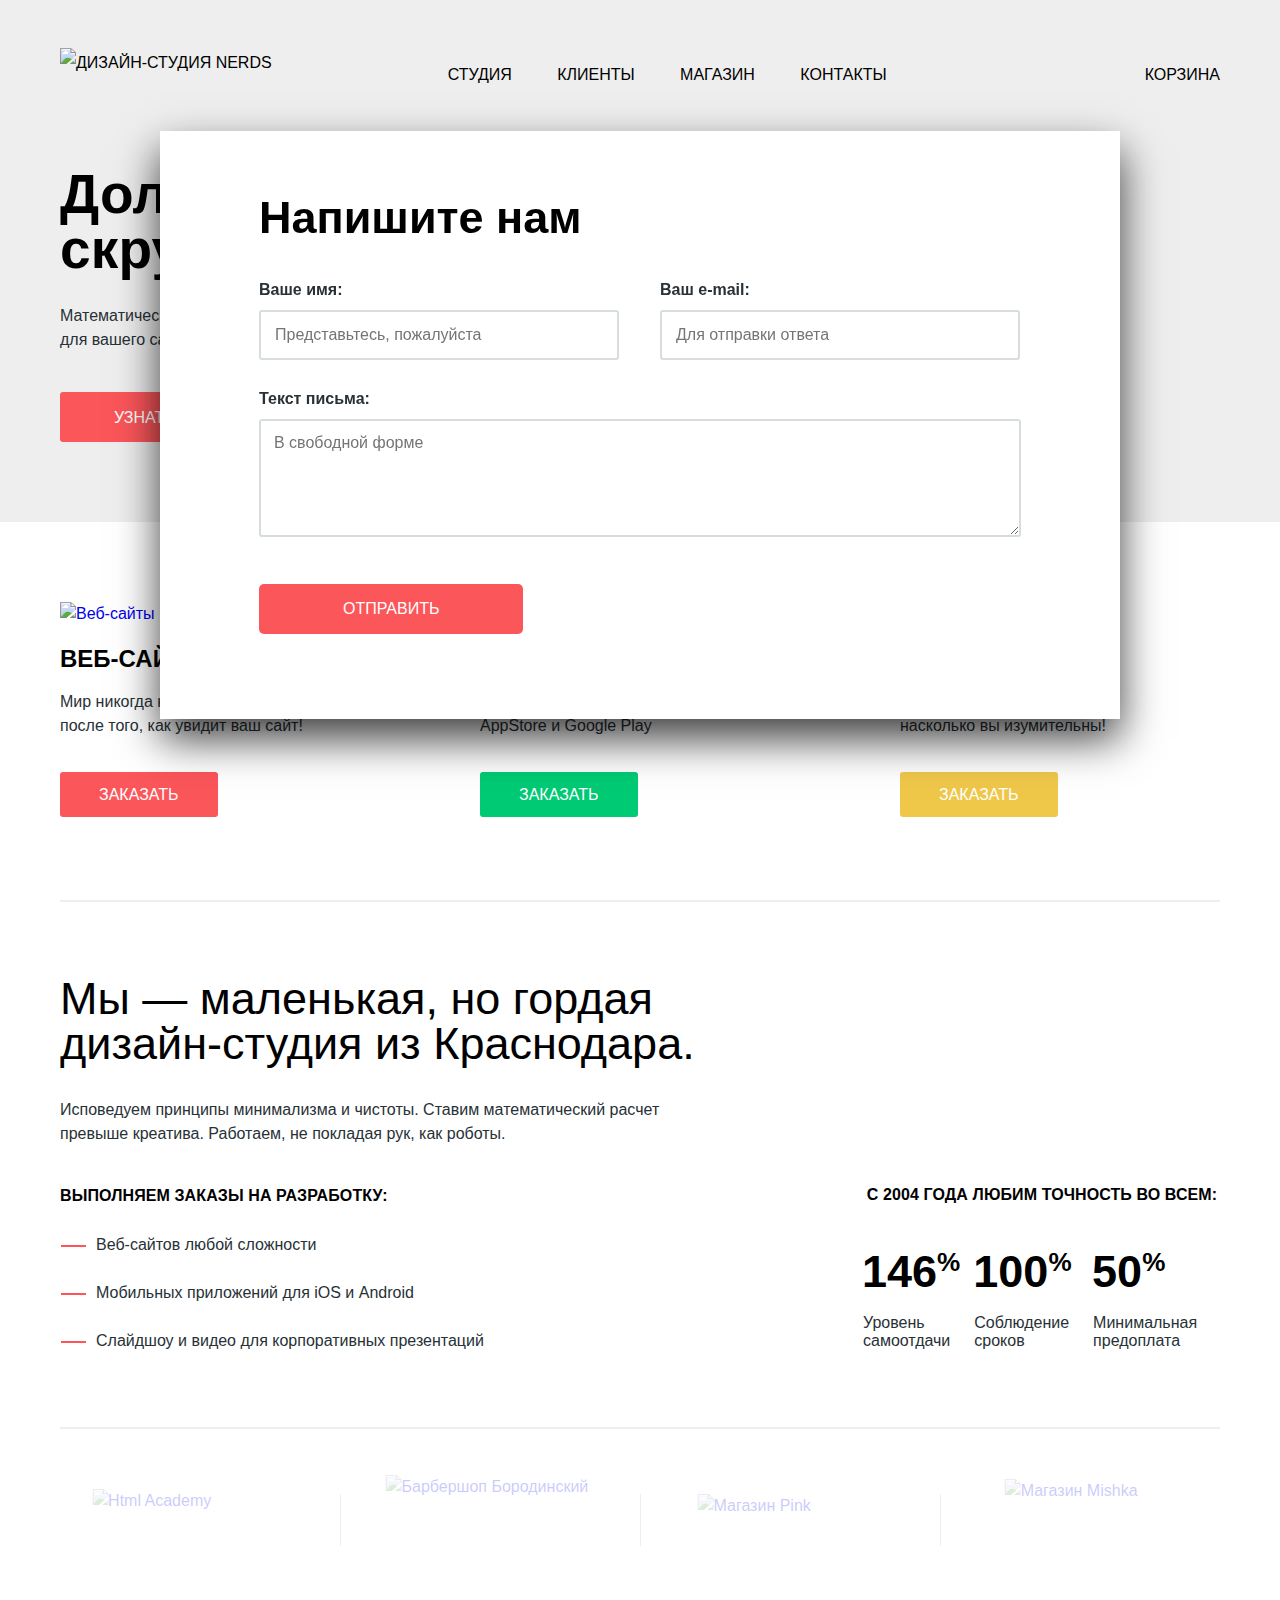
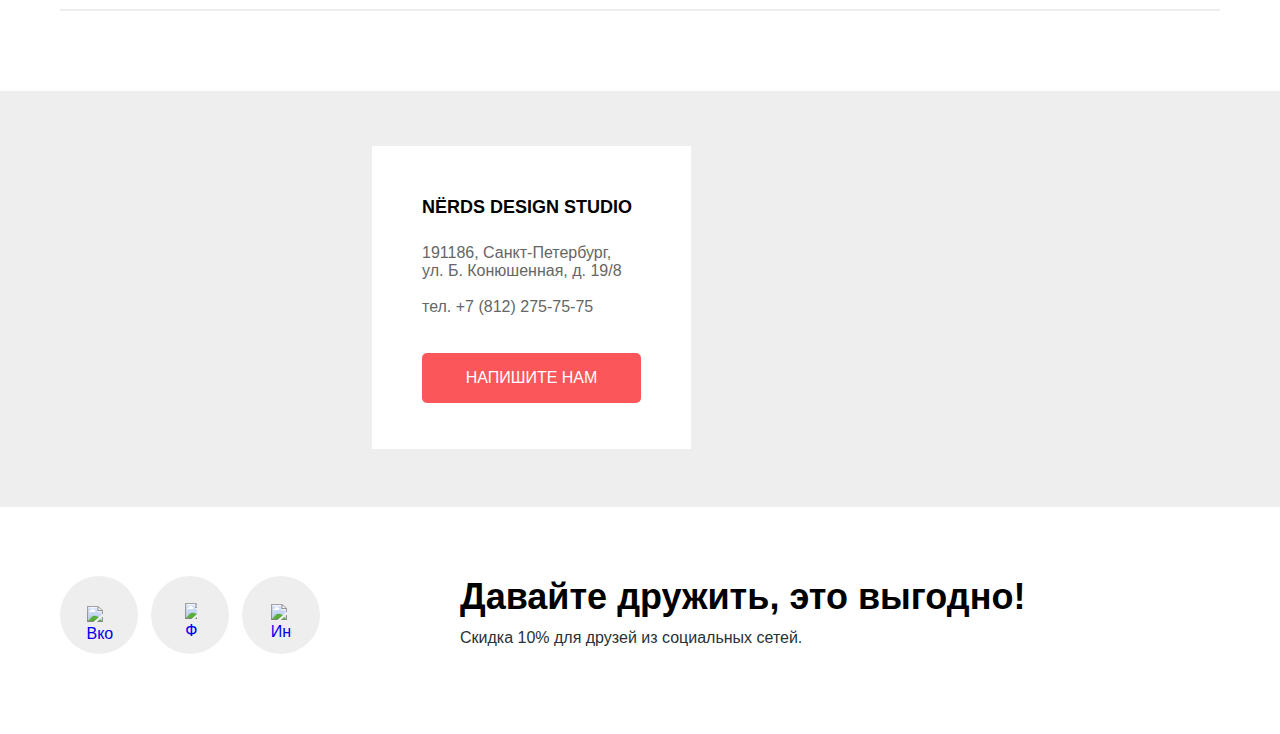
==== commit 43b797b9: "postcss" ====
--- a/index.html
+++ b/index.html
@@ -2,7 +2,7 @@
 <html lang="ru">
   <head>
     <meta charset="utf-8">
-    <title>Дизайн-студия Нёрдс</title>
+    <title>Студия Нёрдс</title>
     <link rel="stylesheet" href="css/normalize.css">
     <link rel="stylesheet" href="css/style.css">
   </head>
@@ -11,7 +11,7 @@
     <!-- хедер -->
     <header class="main-header">
       <div class="container">
-        <a class="logo">
+        <a class="logo logo--active">
           <img class="logo__img" src="img/nerds-logo.svg" alt="дизайн-студия Nerds" width="160" height="65">
         </a>
         <nav class="main-nav">
@@ -30,7 +30,7 @@
             </li>
           </ul>
         </nav>
-        <a href="#" class="main-header__busket">Корзина</a>
+        <a class="main-header__busket" href="#">Корзина</a>
       </div>
     </header>
 
@@ -45,9 +45,9 @@
           <input class="visually-hidden" type="radio" id="product-2" name="toggle">
           <input class="visually-hidden" type="radio" id="product-3" name="toggle">
           <div class="slider-controls">
-            <label class="slider-controls-item slider-controls-item--1" for="product-1">Первый</label>
-            <label class="slider-controls-item slider-controls-item--2" for="product-2">Второй</label>
-            <label class="slider-controls-item slider-controls-item--3" for="product-3">Третий</label>
+            <label class="slider-controls__item slider-controls__item--1" for="product-1">Первый слайд</label>
+            <label class="slider-controls__item slider-controls__item--2" for="product-2">Второй слайд</label>
+            <label class="slider-controls__item slider-controls__item--3" for="product-3">Третий слайд</label>
           </div>
           <!-- первый слайдер -->
           <ul class="slider__list">
@@ -64,7 +64,7 @@
             <li class="slider__item slider__item--maths">
               <div class="slider__item-content">
                 <p class="slider__item-slogan">
-                  <b>Любим математику как никто другой</b>
+                  <b>Любим&nbsp;математику<br>как никто другой</b>
                 </p>
                 <p class="slider__item-text">Никакого креатива, только математические формулы<br> для расчета идеальных пропорций.</p>
                 <a class="slider__item-btn btn" href="#">Узнать больше</a>
@@ -91,8 +91,8 @@
           <ul class="service__list">
             <li class="service__item">
               <article class="service__item-wrap">
-                <a href="#" class="service__img-wrap">
-                  <img src="img/illustration-1.png" width="300" height="146" alt="Веб-сайты" class="service__img">
+                <a class="service__img-wrap" href="#">
+                  <img class="service__img" src="img/illustration-1.png" width="300" height="146" alt="Веб-сайты" >
                 </a>
                 <h3 class="service__item-title">Веб-сайты</h3>
                 <p class="service__text">Мир никогда не будет прежним после того, как увидит ваш сайт!</p>
@@ -101,8 +101,8 @@
             </li>
             <li class="service__item">
               <article class="service__item-wrap">
-                <a href="#" class="service__img-wrap">
-                  <img src="img/illustration-2.png" width="300" height="146" alt="Приложения" class="service__img">
+                <a class="service__img-wrap" href="#">
+                  <img class="service__img" src="img/illustration-2.png" width="300" height="146" alt="Приложения">
                 </a>
                 <h3 class="service__item-title">Приложения</h3>
                 <p class="service__text">Покорите топ-10 приложений в AppStore и Google Play</p>
@@ -111,8 +111,8 @@
             </li>
             <li class="service__item">
               <article class="service__item-wrap">
-                <a href="#" class="service__img-wrap">
-                  <img src="img/illustration-3.png" width="300" height="146" alt="Презентации" class="service__img">
+                <a class="service__img-wrap" href="#">
+                  <img class="service__img" src="img/illustration-3.png" width="300" height="146" alt="Презентации">
                 </a>
                 <h3 class="service__item-title">Презентации</h3>
                 <p class="service__text">Вы даже не подозреваете, насколько вы изумительны!</p>
@@ -162,25 +162,25 @@
       <!-- клиенты -->
       <section class="clients" id="clients">
         <div class="container">
-          <h2 class="clients__title visually-hidden">Наши клиенты</h1>
+          <h2 class="clients__title visually-hidden">Наши клиенты</h2>
           <ul class="clients__list">
             <li class="clients__item">
-              <a href="https://htmlacademy.ru/intensive/htmlcss" class="clients__link" aria-label="Перейти на Html Академию">
+              <a class="clients__link" href="https://htmlacademy.ru/intensive/htmlcss" aria-label="Перейти на Html Академию">
                 <img class="clients__img clients__img--academy" src="img/logo-1.png" alt="Html Academy" width="199" height="68">
               </a>
             </li>
             <li class="clients__item">
-              <a href="#" class="clients__link" aria-label="Перейти на сайт Барбершопа Бородинский">
+              <a class="clients__link" href="#" aria-label="Перейти на сайт Барбершопа Бородинский">
                 <img class="clients__img" src="img/logo-2.png" alt="Барбершоп Бородинский" width="209" height="90">
               </a>
             </li>
             <li class="clients__item">
-              <a href="#" class="clients__link" aria-label="Перейти в Магазин Pink">
+              <a class="clients__link" href="#" aria-label="Перейти в Магазин Pink">
                 <img class="clients__img" src="img/logo-3.png" alt="Магазин Pink" width="185" height="52">
               </a>
             </li>
             <li class="clients__item">
-              <a href="#" class="clients__link" aria-label="Перейти в Магазин Mishka">
+              <a class="clients__link" href="#" aria-label="Перейти в Магазин Mishka">
                 <img class="clients__img clients__img--mishka" src="img/logo-4.png" alt="Магазин Mishka" width="173" height="84">
               </a>
             </li>
@@ -192,31 +192,31 @@
       <section class="contacts" id="contacts">
         <h2 class="contacts__title visually-hidden">Как до нас добраться</h2>
         <div class="contacts__map">
-          <iframe src="https://www.google.com/maps/embed?pb=!1m18!1m12!1m3!1d1998.603625300312!2d30.32085871615871!3d59.93871916905415!2m3!1f0!2f0!3f0!3m2!1i1024!2i768!4f13.1!3m3!1m2!1s0x4696310fca145cc1%3A0x42b32648d8238007!2z0JHQvtC70YzRiNCw0Y8g0JrQvtC90Y7RiNC10L3QvdCw0Y8g0YPQuy4sIDE5LzgsINCh0LDQvdC60YIt0J_QtdGC0LXRgNCx0YPRgNCzLCAxOTExODY!5e0!3m2!1sru!2sru!4v1536000848274" width="100%" height="100%" frameborder="0" alt="Санкт-Петербург, ул. Б. Конюшенная, д. 19/8" style="border:0" allowfullscreen></iframe>
+          <iframe src="https://www.google.com/maps/embed?pb=!1m18!1m12!1m3!1d1998.603625300312!2d30.32085871615871!3d59.93871916905415!2m3!1f0!2f0!3f0!3m2!1i1024!2i768!4f13.1!3m3!1m2!1s0x4696310fca145cc1%3A0x42b32648d8238007!2z0JHQvtC70YzRiNCw0Y8g0JrQvtC90Y7RiNC10L3QvdCw0Y8g0YPQuy4sIDE5LzgsINCh0LDQvdC60YIt0J_QtdGC0LXRgNCx0YPRgNCzLCAxOTExODY!5e0!3m2!1sru!2sru!4v1536000848274" style="border:0" allowfullscreen></iframe>
         </div>
         <div class="contacts__content">
           <h4 class="contacts__title">Nёrds Design Studio</h4>
           <p class="contacts__address">191186, Санкт-Петербург,<br> ул. Б. Конюшенная, д. 19/8</p>
           <p class="contacts__phone-text">тел. <a class="contacts__phone" href="tel:+78122757575">+7 (812) 275-75-75</a></p>
-          <a href="#" class="contacts__btn btn">Напишите нам</a>
+          <a class="contacts__btn btn" href="#">Напишите нам</a>
         </div>
         <!-- поп-ап -->
         <section class="modal feedback">
-          <form action="get" class="feedback__form" action="https://echo.htmlacademy.ru">
-            <legend class="feedback__title">Напишите нам</legend>
+          <h2 class="feedback__title">Напишите нам</h2>
+          <form class="feedback__form" action="https://echo.htmlacademy.ru">
             <div class="feedback__wrap">
               <p class="feedback__name">
                 <label for="input-name">Ваше имя:</label>
-                <input type="text" class="input input-name" id="input-name" name="feedback-name" placeholder="Представьтесь, пожалуйста">
+                <input class="input input-name" type="text" id="input-name" name="feedback-name" placeholder="Представьтесь, пожалуйста" required>
               </p>
               <p class="feedback__email">
                 <label for="input-email">Ваш e-mail:</label>
-                <input type="email" class="input input-email" id="input-email" name="feedback-email" placeholder="Для отправки ответа">
+                <input class="input input-email" type="email" id="input-email" name="feedback-email" placeholder="Для отправки ответа" required>
               </p>
             </div>
             <p class="feedback__message">
               <label for="input-message">Текст письма:</label>
-              <textarea class="input" id="input-message" rows="5" name="feedback-message" placeholder="В свободной форме"></textarea>
+              <textarea class="input" id="input-message" rows="5" name="feedback-message" placeholder="В свободной форме" required></textarea>
             </p>
             <div class="feedback__buttons">
               <button class="feedback__submit btn" type="submit" name="feedback-submit">Отправить</button>
@@ -234,17 +234,17 @@
         <div class="social">
           <ul class="social__list">
             <li class="social__item">
-              <a href="#" class="social__btn" aria-label="Мы в Вконтакте">
+              <a class="social__btn" href="#" aria-label="Мы в Вконтакте">
                 <img class="social__btn-img social__btn-img--vk" src="img/vk-icon.svg" width="26" height="15" alt="Вконтакте">
               </a>
             </li>
             <li class="social__item">
-              <a href="#" class="social__btn" aria-label="Добавляйтесь на Фейсбуке">
+              <a class="social__btn" href="#" aria-label="Добавляйтесь на Фейсбуке">
                 <img class="social__btn-img social__btn-img--fb" src="img/fb-icon.svg" width="12" height="22" alt="Фейсбук">
               </a>
             </li>
             <li class="social__item">
-              <a href="#" class="social__btn" aria-label="Наш инстаграм">
+              <a class="social__btn" href="#" aria-label="Наш инстаграм">
                 <img class="social__btn-img social__btn-img--insta" src="img/insta-icon.svg" width="21" height="21"  alt="Инстаграм">
               </a>
             </li>
--- a/css/style.css
+++ b/css/style.css
@@ -1,5 +1,3 @@
-/*шрифты*/
-
 
 /* roboto-regular - cyrillic_latin */
 @font-face {
@@ -30,13 +28,15 @@
 }
 
 html {
-  box-sizing: border-box;
+  -webkit-box-sizing: border-box;
+          box-sizing: border-box;
 }
 
 *,
 *::before,
 *::after {
-  box-sizing: inherit;
+  -webkit-box-sizing: inherit;
+          box-sizing: inherit;
 }
 
 .container {
@@ -49,11 +49,13 @@
   min-width: 1200px;
   margin: 0;
   padding: 0;
-  font-family: "Roboto", "Tahoma", sans-serif;
+
   font-size: 16px;
   line-height: 24px;
+  font-family: "Roboto", "Tahoma", sans-serif;
   font-weight: 400;
   color: #283136;
+
   background-color: #fff;
 }
 
@@ -66,29 +68,44 @@
 }
 
 img {
-    max-width: 100%;
-    height: auto;
+  max-width: 100%;
+  height: auto;
 }
 
 .visually-hidden {
   position: absolute;
+
   width: 1px;
   height: 1px;
   margin: -1px;
+  padding: 0;
+
   border: 0;
-  padding: 0;
+
   clip: rect(0 0 0 0);
   overflow: hidden;
 }
 
 .main-header .container {
-  display: flex;
-  justify-content: space-between;
-  align-items: center;
+  display: -webkit-box;
+  display: -webkit-flex;
+  display: -ms-flexbox;
+  display: flex;
+  -webkit-box-pack: justify;
+  -webkit-justify-content: space-between;
+      -ms-flex-pack: justify;
+          justify-content: space-between;
+  -webkit-box-align: center;
+  -webkit-align-items: center;
+      -ms-flex-align: center;
+          align-items: center;
 }
 
 .logo {
-  align-self: flex-start;
+  -webkit-align-self: flex-start;
+      -ms-flex-item-align: start;
+          align-self: flex-start;
+
   max-height: 65px;
 }
 
@@ -101,16 +118,21 @@
   opacity: 0.3;
 }
 
+.logo--active:hover {
+  opacity: 1;
+}
+
 .main-header {
   padding-top: 48px;
   padding-bottom: 2px;
+
   background-color: #eee;
 }
 
 .main-header a {
-  font-family: "Roboto Medium", "Tahoma", sans-serif;
   line-height: 30px;
   font-weight: 500;
+  font-family: "Roboto Medium", "Tahoma", sans-serif;
   color: #000;
   text-transform: uppercase;
 }
@@ -121,14 +143,22 @@
 }
 
 .main-nav__list {
-  display: flex;
-  justify-content: space-between;
+  display: -webkit-box;
+  display: -webkit-flex;
+  display: -ms-flexbox;
+  display: flex;
+  -webkit-box-pack: justify;
+  -webkit-justify-content: space-between;
+      -ms-flex-pack: justify;
+          justify-content: space-between;
+
   width: 100%;
 }
 
 .main-nav__link {
   display: block;
   padding-top: 12px;
+
   color: #000;
 }
 
@@ -144,16 +174,23 @@
 .main-header__busket:focus {
   color: #fb565a;
 }
+
 .main-nav__link--current {
   position: relative;
 }
 
+.main-nav__link--current:hover {
+  color: #000;
+}
+
 .main-nav__link--current::before {
   content: "";
   position: absolute;
+  top: 6px;
+
   width: 100%;
   height: 100%;
-  top: 6px;
+
   border-bottom: 2px solid #fb565a;
 }
 
@@ -173,6 +210,26 @@
   list-style: none;
 }
 
+.main-header__busket {
+  position: relative;
+
+  padding-top: 12px;
+}
+
+.main-header__busket::before {
+  content: "";
+  position: absolute;
+  left: -40px;
+  top: 19px;
+
+  display: block;
+  height: 15px;
+  width: 15px;
+
+  background: url(../img/cart-icon.svg) no-repeat;
+  background-size: 100%;
+}
+
 .slider {
   position: relative;
 }
@@ -182,22 +239,31 @@
   left: 50%;
   bottom: 104px;
   z-index: 100;
+
   width: 160px;
   height: 18px;
   text-align: center;
   font-size: 0;
-  transform: translateX(-50%);
-  box-sizing: content-box;
+
+  -webkit-transform: translateX(-50%);
+      -ms-transform: translateX(-50%);
+       -o-transform: translateX(-50%);
+          transform: translateX(-50%);
+  -webkit-box-sizing: content-box;
+          box-sizing: content-box;
 }
 
 .slider-controls label {
   position: relative;
+
   display: inline-block;
   vertical-align: middle;
   width: 18px;
   height: 18px;
   padding: 8px;
+
   border-radius: 50%;
+
   cursor: pointer;
 }
 
@@ -207,8 +273,10 @@
   top: 8px;
   left: 8px;
   z-index: 1;
+
   width: 18px;
   height: 18px;
+
   background: #ffffff;
   border-radius: 50%;
 }
@@ -225,17 +293,19 @@
   display: block;
 }
 
-#product-1:checked ~ .slider-controls .slider-controls-item--1::before,
-#product-2:checked ~ .slider-controls .slider-controls-item--2::before,
-#product-3:checked ~ .slider-controls .slider-controls-item--3::before {
+#product-1:checked ~ .slider-controls .slider-controls__item--1::before,
+#product-2:checked ~ .slider-controls .slider-controls__item--2::before,
+#product-3:checked ~ .slider-controls .slider-controls__item--3::before {
   content: "";
   position: absolute;
   left: 50%;
   top: 50%;
   z-index: 2;
+
   width: 4px;
   height: 4px;
   margin: -4px;
+
   background-color: inherit;
   border: 2px solid #c1c1c1;
   border-radius: 50%;
@@ -272,10 +342,11 @@
 }
 
 .slider__item-btn {
+  display: inline-block;
   padding: 17px 54px 15px 54px;
   margin-bottom: 80px;
-  display: inline-block;
   vertical-align: middle;
+
   background-color: #fb565a;
 }
 
@@ -296,24 +367,8 @@
 .feedback__submit:active {
   color: rgba(255, 255, 255, 0.3);
   background-color: #d7373b;
-  box-shadow: 0 3px rgba(0, 0, 0, 0.1) inset;
-}
-
-.main-header__busket {
-  position: relative;
-  padding-top: 12px;
-}
-
-.main-header__busket::before {
-  content: "";
-  position: absolute;
-  left: -40px;
-  top: 19px;
-  height: 15px;
-  width: 15px;
-  display: block;
-  background: url(../img/cart-icon.svg) no-repeat;
-  background-size: 100%;
+  -webkit-box-shadow: 0 3px rgba(0, 0, 0, 0.1) inset;
+          box-shadow: 0 3px rgba(0, 0, 0, 0.1) inset;
 }
 
 .slider,
@@ -321,15 +376,26 @@
   background-color: #eee;
 }
 
+.slider__item-slogan {
+  margin: 0;
+
+  font-family: "Roboto Medium", "Tahoma", sans-serif;
+  font-size: 55px;
+  line-height: 55px;
+  color: #000;
+  letter-spacing: 0.2px;
+}
+
 .welcome-block__title {
   margin: 0 auto;
+  margin-left: 217px;
   padding: 72px 0 113px 0;
-  font-family: "Roboto Medium", "Tahoma", sans-serif;
-  font-weight: normal;
+
   font-size: 55px;
   line-height: 55px;
-  color: #000;
-  margin-left: 217px;
+  font-weight: normal;
+  font-family: "Roboto Medium", "Tahoma", sans-serif;
+  color: #000;
 }
 
 .catalog {
@@ -337,8 +403,14 @@
 }
 
 .catalog .container {
-  display: flex;
-  align-items: flex-start;
+  display: -webkit-box;
+  display: -webkit-flex;
+  display: -ms-flexbox;
+  display: flex;
+  -webkit-box-align: start;
+  -webkit-align-items: flex-start;
+      -ms-flex-align: start;
+          align-items: flex-start;
 }
 
 .filters {
@@ -351,10 +423,11 @@
 }
 
 .filter fieldset {
-  border: none;
   padding: 0;
   margin-left: 0;
   margin-right: 0;
+
+  border: none;
 }
 
 .range-filter {
@@ -364,25 +437,29 @@
 
 .range-controls {
   position: relative;
-  height: 80px;
+
+  height: 41px;
+  margin-bottom: 13px;
+  padding-top: 39px;
+  padding-right: 20px;
+  padding-left: 20px;
+  -webkit-box-sizing: content-box;
+          box-sizing: content-box;
+
   background-color: #f1f1f1;
   border-radius: 5px;
-  margin-bottom: 13px;
-  padding-top: 39px;
-  box-sizing: content-box;
-  height: 41px;
-  padding-right: 20px;
-  padding-left: 20px;
 }
 
 .range-controls .scale {
   height: 2px;
+
   background: #d7dcde;
 }
 
 .range-controls .bar {
   width: 70%;
   height: 2px;
+
   background: #00ca74;
 }
 
@@ -390,13 +467,16 @@
   position: absolute;
   top: 31px;
   left: 0;
+
   width: 4px;
   height: 4px;
   padding: 0;
+
   border: 8px solid #ffffff;
   background-color: #ababab;
   border-radius: 50%;
-  box-shadow: 0 2px 1px 0 #cfcfcf;
+  -webkit-box-shadow: 0 2px 1px 0 #cfcfcf;
+          box-shadow: 0 2px 1px 0 #cfcfcf;
   cursor: pointer;
 }
 
@@ -416,19 +496,23 @@
   display: inline-block;
   vertical-align: middle;
   width: 50%;
+
   font-size: 16px;
   text-transform: uppercase;
 }
 
 .price-controls input {
-  box-sizing: content-box;
+  -webkit-box-sizing: content-box;
+          box-sizing: content-box;
   margin-left: 5px;
   width: 60px;
   padding: 11px 11px;
+
   font-family: "Roboto", "Tahoma", sans-serif;
   font-size: 16px;
   text-align: center;
   color: #283136;
+
   border: none;
   border-radius: 5px;
   background: #f1f1f1;
@@ -437,8 +521,6 @@
 .max-price {
   text-align: right;
 }
-
-
 
 .filter legend,
 .templates__nav-title,
@@ -498,62 +580,31 @@
   margin-bottom: 16px;
 }
 
-.templates__items {
-  display: flex;
-  flex-wrap: wrap;
-  max-width: 760px;
-  justify-content: space-between;
-  margin-bottom: 70px;
-}
-
-.templates__item {
-  position: relative;
-  margin-top: 68px;
-}
-
-.templates__item-content {
-  background-color: #eee;
-  width: 360px;
-  text-align: center;
-  position: absolute;
-  bottom: 0;
-}
-
-.templates__item:hover .templates__item-content {
-  display: flex;
-}
-
-.templates__item-img {
-  border: 1px solid #eee;
-  position: relative;
-}
-
-.templates__item::before {
-  content: "";
-  position: absolute;
-  top: -39px;
-  background: url(../img/browser.svg) no-repeat;
-  width: 360px;
-  height: 40px;
-  display: block;
-  opacity: 0.1;
-  z-index: 10;
-}
-
-.templates__item:hover::before {
-  opacity: 1;
-}
-
 .templates__nav {
-  display: flex;
+  display: -webkit-box;
+  display: -webkit-flex;
+  display: -ms-flexbox;
+  display: flex;
+
   padding-bottom: 11px;
 }
 
 .templates__nav-list {
-  display: flex;
-  justify-content: space-between;
-  flex-wrap: wrap;
-  flex-basis: 300px;
+  display: -webkit-box;
+  display: -webkit-flex;
+  display: -ms-flexbox;
+  display: flex;
+  -webkit-box-pack: justify;
+  -webkit-justify-content: space-between;
+      -ms-flex-pack: justify;
+          justify-content: space-between;
+  -webkit-flex-wrap: wrap;
+      -ms-flex-wrap: wrap;
+          flex-wrap: wrap;
+  -webkit-flex-basis: 300px;
+      -ms-flex-preferred-size: 300px;
+          flex-basis: 300px;
+
   text-transform: uppercase;
 }
 
@@ -562,10 +613,11 @@
 }
 
 .templates__nav-link {
-  opacity: 0.3;
   color: #000;
   font-size: 14px;
   line-height: 18px;
+
+  opacity: 0.3;
 }
 
 .templates__nav-link:hover,
@@ -585,11 +637,17 @@
   opacity: 1;
 }
 
-
 .sorting {
+  display: -webkit-box;
+  display: -webkit-flex;
+  display: -ms-flexbox;
+  display: flex;
+  -webkit-box-pack: end;
+  -webkit-justify-content: flex-end;
+      -ms-flex-pack: end;
+          justify-content: flex-end;
+
   width: 60px;
-  display: flex;
-  justify-content: flex-end;
   padding-top: 8px;
 }
 
@@ -597,10 +655,11 @@
   display: inline-block;
   width: 0;
   height: 0;
+  margin-left: 18px;
+
   border-style: solid;
   border-width: 10px 5.5px 0 5.5px;
   border-color: #000 transparent transparent transparent;
-  margin-left: 18px;
   opacity: .2;
 }
 
@@ -622,7 +681,10 @@
 }
 
 .sorting__icon--up {
-  transform: rotate(180deg);
+  -webkit-transform: rotate(180deg);
+      -ms-transform: rotate(180deg);
+       -o-transform: rotate(180deg);
+          transform: rotate(180deg);
 }
 
 .templates__nav-title {
@@ -632,52 +694,121 @@
   line-height: 18px;
 }
 
+.templates__items {
+  display: -webkit-box;
+  display: -webkit-flex;
+  display: -ms-flexbox;
+  display: flex;
+  -webkit-flex-wrap: wrap;
+      -ms-flex-wrap: wrap;
+          flex-wrap: wrap;
+  -webkit-box-pack: justify;
+  -webkit-justify-content: space-between;
+      -ms-flex-pack: justify;
+          justify-content: space-between;
+
+  max-width: 760px;
+  margin-bottom: 70px;
+}
+
+.templates__item {
+  position: relative;
+
+  margin-top: 68px;
+}
+
+.templates__item:hover .templates__item-content {
+  display: -webkit-box;
+  display: -webkit-flex;
+  display: -ms-flexbox;
+  display: flex;
+}
+
+.templates__item::before {
+  content: "";
+  position: absolute;
+  top: -39px;
+  z-index: 10;
+
+  display: block;
+  width: 360px;
+  height: 40px;
+
+  background: url(../img/browser.svg) no-repeat;
+  opacity: 0.1;
+}
+
+.templates__item:hover::before {
+  opacity: 1;
+}
+
+.templates__item-img {
+  position: relative;
+
+  border: 1px solid #eee;
+}
+
 .templates__item-content {
+  position: absolute;
+  bottom: 7px;
+
+  width: 360px;
+
+  text-align: center;
+
+  background-color: #eee;
+}
+
+.templates__item-content {
+  position: absolute;
+
+  -webkit-box-pack: center;
+  -webkit-justify-content: center;
+      -ms-flex-pack: center;
+          justify-content: center;
+  -webkit-box-orient: vertical;
+  -webkit-box-direction: normal;
+  -webkit-flex-direction: column;
+      -ms-flex-direction: column;
+          flex-direction: column;
   display: none;
+  width: 360px;
+  min-height: 231px;
+
   background-color: #eee;
-  width: 360px;
-  justify-content: center;
-  position: absolute;
-  bottom: 4px;
-  min-height: 231px;
-  flex-direction: column;
 }
 
 .templates__item-wrapper {
+  height: 231px;
+  padding-top: 25px;
   padding: 0 60px;
   margin: 0 auto;
-  height: 231px;
 }
 
 .templates__item-title {
+  display: block;
+  margin-top: 25px;
+  margin-bottom: 16px;
+
   line-height: 30px;
   font-weight: bold;
   color: #000;
-  margin-top: 25px;
-  margin-bottom: 16px;
 }
 
 .templates__item-text {
+  margin-bottom: 31px;
+
   line-height: 18px;
   color: #666;
-  margin-bottom: 31px;
 }
 
 .templates__item-price {
-  background-color: #fb565a;
+  display: block;
   padding: 16px 0;
   width: 200px;
-  display: block;
   margin: 0 auto;
-}
-
-.slider__item-slogan {
-  margin: 0;
-  font-family: "Roboto Medium", "Tahoma", sans-serif;
-  font-size: 55px;
-  line-height: 55px;
-  color: #000;
-  letter-spacing: 0.2px;
+
+  background-color: #fb565a;
 }
 
 .btn,
@@ -691,11 +822,13 @@
 }
 
 .filter__button {
+  padding: 16px 88px;
+
   font-family: "Roboto Medium", "Tahoma", sans-serif;
   color: #000;
+
   background-color: #eee;
   border: none;
-  padding: 16px 88px;
   cursor: pointer;
   border-radius: 3px;
 }
@@ -707,7 +840,8 @@
 
 .filter__button:active {
   background-color: #d5d5d5;
-  box-shadow: inset 0 3px 0 0 rgba(0,0,0, 0.1);
+  -webkit-box-shadow: inset 0 3px 0 0 rgba(0,0,0, 0.1);
+          box-shadow: inset 0 3px 0 0 rgba(0,0,0, 0.1);
   color: rgba(0, 0, 0, 0.3);
 }
 
@@ -719,7 +853,8 @@
 
 .pagination__link:active {
   background-color: #d5d5d5;
-  box-shadow: inset 0 3px 0 0 rgba(0,0,0, 0.1);
+  -webkit-box-shadow: inset 0 3px 0 0 rgba(0,0,0, 0.1);
+          box-shadow: inset 0 3px 0 0 rgba(0,0,0, 0.1);
   color: rgba(0, 0, 0, 0.3);
 }
 
@@ -735,15 +870,11 @@
 }
 
 .filter__grid-item:hover,
-.filter__grid-item:hover,
-.filter__features-item:hover,
-.filter__features-item:hover {
-  color: #000;
-}
-
-.filter__grid-item:disabled,
-.filter__grid-item:disabled,
-.filter__features-item:disabled,
+.filter__grid-item:focus {
+  color: #000;
+}
+
+.filter__grid-item:disabled
 .filter__features-item:disabled {
   opacity: .3;
 }
@@ -796,11 +927,13 @@
 .filter__grid-item label::before,
 .filter__features-item label::before {
   content: "";
+  position: absolute;
+  left: -35px;
+  top: 1px;
+
   width: 25px;
   height: 25px;
-  position: absolute;
-  left: -35px;
-  top: 1px;
+
   opacity: .4;
   cursor: pointer;
 }
@@ -810,9 +943,16 @@
 }
 
 .service__list {
-  display: flex;
-  justify-content: space-between;
+  display: -webkit-box;
+  display: -webkit-flex;
+  display: -ms-flexbox;
+  display: flex;
+  -webkit-box-pack: justify;
+  -webkit-justify-content: space-between;
+      -ms-flex-pack: justify;
+          justify-content: space-between;
   padding-bottom: 93px;
+
   border-bottom: 2px solid #eee;
 }
 
@@ -827,6 +967,7 @@
 .service__item-title {
   margin-top: 18px;
   margin-bottom: 15px;
+
   font-size: 24px;
   line-height: 30px;
   font-weight: 700;
@@ -844,7 +985,9 @@
 }
 
 .service__btn:active {
-  box-shadow: 0 3px rgba(0, 0, 0, 0.1) inset;
+  -webkit-box-shadow: 0 3px rgba(0, 0, 0, 0.1) inset;
+          box-shadow: 0 3px rgba(0, 0, 0, 0.1) inset;
+  color: rgba(255, 255, 255, 0.3);
 }
 
 .btn--sites {
@@ -891,8 +1034,14 @@
 }
 
 .info__wrap {
-  display: flex;
-  justify-content: space-between;
+  display: -webkit-box;
+  display: -webkit-flex;
+  display: -ms-flexbox;
+  display: flex;
+  -webkit-box-pack: justify;
+  -webkit-justify-content: space-between;
+      -ms-flex-pack: justify;
+          justify-content: space-between;
   padding-bottom: 74px;
 }
 
@@ -910,6 +1059,7 @@
 
 .info__item {
   position: relative;
+
   margin-bottom: 24px;
 }
 
@@ -920,11 +1070,13 @@
 .info__item::before {
   content: "";
   position: absolute;
+  top: 12px;
+  left: -35px;
+
   height: 2px;
   width: 25px;
+
   background-color: #fb565a;
-  top: 12px;
-  left: -35px;
 }
 
 .info__slogan {
@@ -933,27 +1085,31 @@
 }
 
 .info__slogan b {
+  margin-top: 0;
+  margin-bottom: 34px;
+
   font-family: "Roboto Medium", "Tahoma", sans-serif;
   font-size: 45px;
   line-height: 45px;
   font-weight: normal;
   color: #000;
-  margin-top: 0;
-  margin-bottom: 34px;
 }
 
 .info__title {
+  margin-bottom: 25px;
+
   font-weight: bold;
   color: #000;
   text-transform: uppercase;
-  margin-bottom: 25px;
   letter-spacing: 0.1px;
 }
 
 .stats {
   position: relative;
   max-width: 360px;
-  align-self: flex-end;
+  -webkit-align-self: flex-end;
+      -ms-flex-item-align: end;
+          align-self: flex-end;
 }
 
 .stats::before {
@@ -961,33 +1117,37 @@
   position: absolute;
   left: 0px;
   top: -220px;
+
+  display: block;
   height: 208px;
   width: 360px;
-  display: block;
+
   background: url(../img/nerds-illustration.png) no-repeat;
   background-size: 100%;
 }
 
 .stats .info__title {
+  margin-left: 4px;
+
   text-align: center;
   letter-spacing: 0.1px;
-  margin-left: 4px;
-}
-
-th {
+}
+
+.stats th {
+  padding: 33px 0;
+
   font-weight: bold;
   color: #000;
   font-size: 45px;
   line-height: 10.06px;
-  padding: 33px 0;
   text-align: left;
 }
 
-sup {
+.stats sup {
   font-style: 27px;
 }
 
-td {
+.stats td {
   line-height: 18px;
   padding-right: 21px;
 }
@@ -997,17 +1157,24 @@
 }
 
 .clients__list {
-  display: flex;
-  flex-wrap: wrap;
+  display: -webkit-box;
+  display: -webkit-flex;
+  display: -ms-flexbox;
+  display: flex;
+  -webkit-flex-wrap: wrap;
+      -ms-flex-wrap: wrap;
+          flex-wrap: wrap;
   padding: 0;
+
   border-top: 2px solid #eee;
   border-bottom: 2px solid #eee;
 }
 
 .clients__item {
+  position: relative;
+
   height: 90px;
   width: 300px;
-  position: relative;
   margin-top: 46px;
   margin-bottom: 44px;
 }
@@ -1015,13 +1182,17 @@
 .clients__item:not(:nth-child(4n+1))::before {
   content: "";
   position: absolute;
+  top: 50%;
+
   width: 1px;
   height: 52px;
-  top: 50%;
+
+  background-color: #eee;
+
   -webkit-transform: translate(0,-50%);
   -ms-transform: translate(0,-50%);
-  transform: translate(0,-50%);
-  background-color: #eee;
+  -o-transform: translate(0,-50%);
+     transform: translate(0,-50%);
 }
 
 .clients__link {
@@ -1029,13 +1200,16 @@
 }
 
 .clients__img {
-  display: block;
   position: absolute;
   top: 50%;
   left: 50%;
+
+  display: block;
+
   -webkit-transform: translate(-50%,-50%);
   -ms-transform: translate(-50%,-50%);
-  transform: translate(-50%,-50%);
+  -o-transform: translate(-50%,-50%);
+     transform: translate(-50%,-50%);
   opacity: .2;
 }
 
@@ -1074,21 +1248,24 @@
 
 .contacts__content {
   position: absolute;
-  background-color: #fff;
+  top: 55px;
+  left: 372px;
+
   width: 319px;
   padding: 46px 50px;
-  top: 55px;
-  left: 372px;
+
+  background-color: #fff;
 }
 
 .contacts__title {
+  margin-top: 0;
+  margin-bottom: 22px;
+
   font-size: 18px;
   line-height: 30px;
   font-weight: bold;
   color: #000;
   text-transform: uppercase;
-  margin-top: 0;
-  margin-bottom: 22px;
 }
 
 .contacts__phone-text {
@@ -1097,16 +1274,27 @@
 }
 
 .contacts__btn {
-  background-color: #fb565a;
   display: block;
   padding: 16px 10px;
+
   text-align: center;
+
+  background-color: #fb565a;
   border-radius: 5px;
 }
 
 .contacts__map {
   height: 416px;
+
   overflow: hidden;
+  background-color: #eee;
+}
+
+iframe {
+  width: 100%;
+  height: 100%;
+
+  border: 0;
 }
 
 
@@ -1121,30 +1309,47 @@
 }
 
 .feedback {
-  display: none;
   position: fixed;
+  top: -webkit-calc(50% - 319px);
   top: calc(50% - 319px);
+  left: -webkit-calc(50% - 480px);
   left: calc(50% - 480px);
   z-index: 100;
-  background-color: #fff;
+
+ /* display: none;*/
   width: 960px;
   margin: 0 auto;
   padding: 0 99px;
-  box-shadow: 0 20px 40px 0 rgba(0,0,0,.75);
+
+
+  background-color: #fff;
+  -webkit-box-shadow: 0 20px 40px 0 rgba(0,0,0,.75);
+          box-shadow: 0 20px 40px 0 rgba(0,0,0,.75);
 }
 
 .modal-show {
+  display: -webkit-box;
+  display: -webkit-flex;
+  display: -ms-flexbox;
   display: flex;
 }
 
 .feedback__form {
-  display: flex;
-  flex-direction: column;
+  display: -webkit-box;
+  display: -webkit-flex;
+  display: -ms-flexbox;
+  display: flex;
+  -webkit-box-orient: vertical;
+  -webkit-box-direction: normal;
+  -webkit-flex-direction: column;
+      -ms-flex-direction: column;
+          flex-direction: column;
 }
 
 .feedback__submit {
   display: block;
   padding: 16px 84px;
+
   border: none;
   border-radius: 5px;
   cursor: pointer;
@@ -1154,13 +1359,16 @@
   position: absolute;
   top: 75px;
   right: 90px;
+
   width: 21px;
   height: 21px;
+
   font-size: 0;
   border: 0;
+  background: url(../img/close-cross.svg) no-repeat;
+
   opacity: .3;
   cursor: pointer;
-  background: url(../img/close-cross.svg) no-repeat;
 }
 
 .feedback__close:hover,
@@ -1184,19 +1392,40 @@
 
 .feedback__name,
 .feedback__email {
-  display: flex;
-  flex-direction: column;
+  display: -webkit-box;
+  display: -webkit-flex;
+  display: -ms-flexbox;
+  display: flex;
+  -webkit-box-orient: vertical;
+  -webkit-box-direction: normal;
+  -webkit-flex-direction: column;
+      -ms-flex-direction: column;
+          flex-direction: column;
   max-width: 360px;
 }
 
 .feedback__wrap {
-  display: flex;
-  flex-direction: row;
+  display: -webkit-box;
+  display: -webkit-flex;
+  display: -ms-flexbox;
+  display: flex;
+  -webkit-box-orient: horizontal;
+  -webkit-box-direction: normal;
+  -webkit-flex-direction: row;
+      -ms-flex-direction: row;
+          flex-direction: row;
 }
 
 .feedback__message {
-  display: flex;
-  flex-direction: column;
+  display: -webkit-box;
+  display: -webkit-flex;
+  display: -ms-flexbox;
+  display: flex;
+  -webkit-box-orient: vertical;
+  -webkit-box-direction: normal;
+  -webkit-flex-direction: column;
+      -ms-flex-direction: column;
+          flex-direction: column;
   margin-bottom: 47px;
   margin-top: 30px;
 }
@@ -1208,12 +1437,13 @@
 }
 
 .feedback__title {
+  margin-bottom: 25px;
+  margin-top: 64px;
+
   font-size: 45px;
   line-height: 45px;
   font-weight: bold;
   color: #000;
-  margin-bottom: 25px;
-  margin-top: 64px;
 }
 
 .feedback .input {
@@ -1226,15 +1456,24 @@
 }
 
 .feedback .input:focus {
+  color: #444;
+
   border: 2px solid #000;
   outline: none;
-  color: #444;
-}
-
-.feedback .input:invalid {
+}
+
+/*.feedback .input:invalid {
+  color: #e74246;
+
   border: 2px solid #e74246;
   outline: none;
+}*/
+
+.feedback .input:focus:required:invalid {
   color: #e74246;
+
+  border: 2px solid #e74246;
+  outline: none;
 }
 
 .feedback textarea {
@@ -1248,33 +1487,42 @@
 }
 
 .feedback label {
+  margin-bottom: 11px;
+
   font-weight: bold;
   line-height: 18px;
-  margin-bottom: 11px;
 }
 
 .feedback__submit {
+  margin-bottom: 85px;
   background-color: #fb565a;
-  margin-bottom: 85px;
 }
 
 .pagination__list {
   max-width: 445px;
-  display: flex;
-  justify-content: space-between;
+  display: -webkit-box;
+  display: -webkit-flex;
+  display: -ms-flexbox;
+  display: flex;
+  -webkit-box-pack: justify;
+  -webkit-justify-content: space-between;
+      -ms-flex-pack: justify;
+          justify-content: space-between;
   padding: 0;
   margin-bottom: 74px;
 }
 
 .pagination__link {
+
+  padding: 11px 17px;
   font-style: 16px;
   line-height: 18px;
   color: #000;
   font-family: "Roboto Medium", "Tahoma", sans-serif;
-  padding: 11px 17px;
+  text-transform: uppercase;
+
   background-color: #eee;
   border: 3px solid #eee;
-  text-transform: uppercase;
   border-radius: 3px;
 }
 
@@ -1287,6 +1535,9 @@
 }
 
 .footer .container {
+  display: -webkit-box;
+  display: -webkit-flex;
+  display: -ms-flexbox;
   display: flex;
 }
 
@@ -1295,6 +1546,9 @@
 }
 
 .social__list {
+  display: -webkit-box;
+  display: -webkit-flex;
+  display: -ms-flexbox;
   display: flex;
 }
 
@@ -1303,12 +1557,14 @@
 }
 
 .social__btn {
+  position: relative;
+
   display: block;
-  background-color: #eee;
   width: 78px;
   height: 78px;
+
+  background-color: #eee;
   border-radius: 50%;
-  position: relative;
 }
 
 .social__btn-img {
@@ -1317,7 +1573,7 @@
   left: 44%;
 }
 
-.social__btn-img:active {
+.social__btn:active .social__btn-img {
   opacity: 0.3;
 }
 
@@ -1339,7 +1595,9 @@
 .social__btn:active {
   color: rgba(255, 255, 255, 0.3);
   background-color: #d7373b;
-  box-shadow: 0 3px rgba(0, 0, 0, 0.1) inset;
+
+  -webkit-box-shadow: 0 3px rgba(0, 0, 0, 0.1) inset;
+          box-shadow: 0 3px rgba(0, 0, 0, 0.1) inset;
 }
 
 .social__btn:active .social__btn:before {
@@ -1355,22 +1613,24 @@
 }
 
 .footer__slogan {
+  margin: 0;
+
   color: #000;
   font-size: 36px;
   line-height: 36px;
   font-weight: 700;
-  margin: 0;
 }
 
 .footer__discount {
+  margin-top: 12px;
+
   line-height: 22px;
-  margin-top: 12px;
-}
-
-
-
-
-
-
-
-
+}
+
+
+
+
+
+
+
+
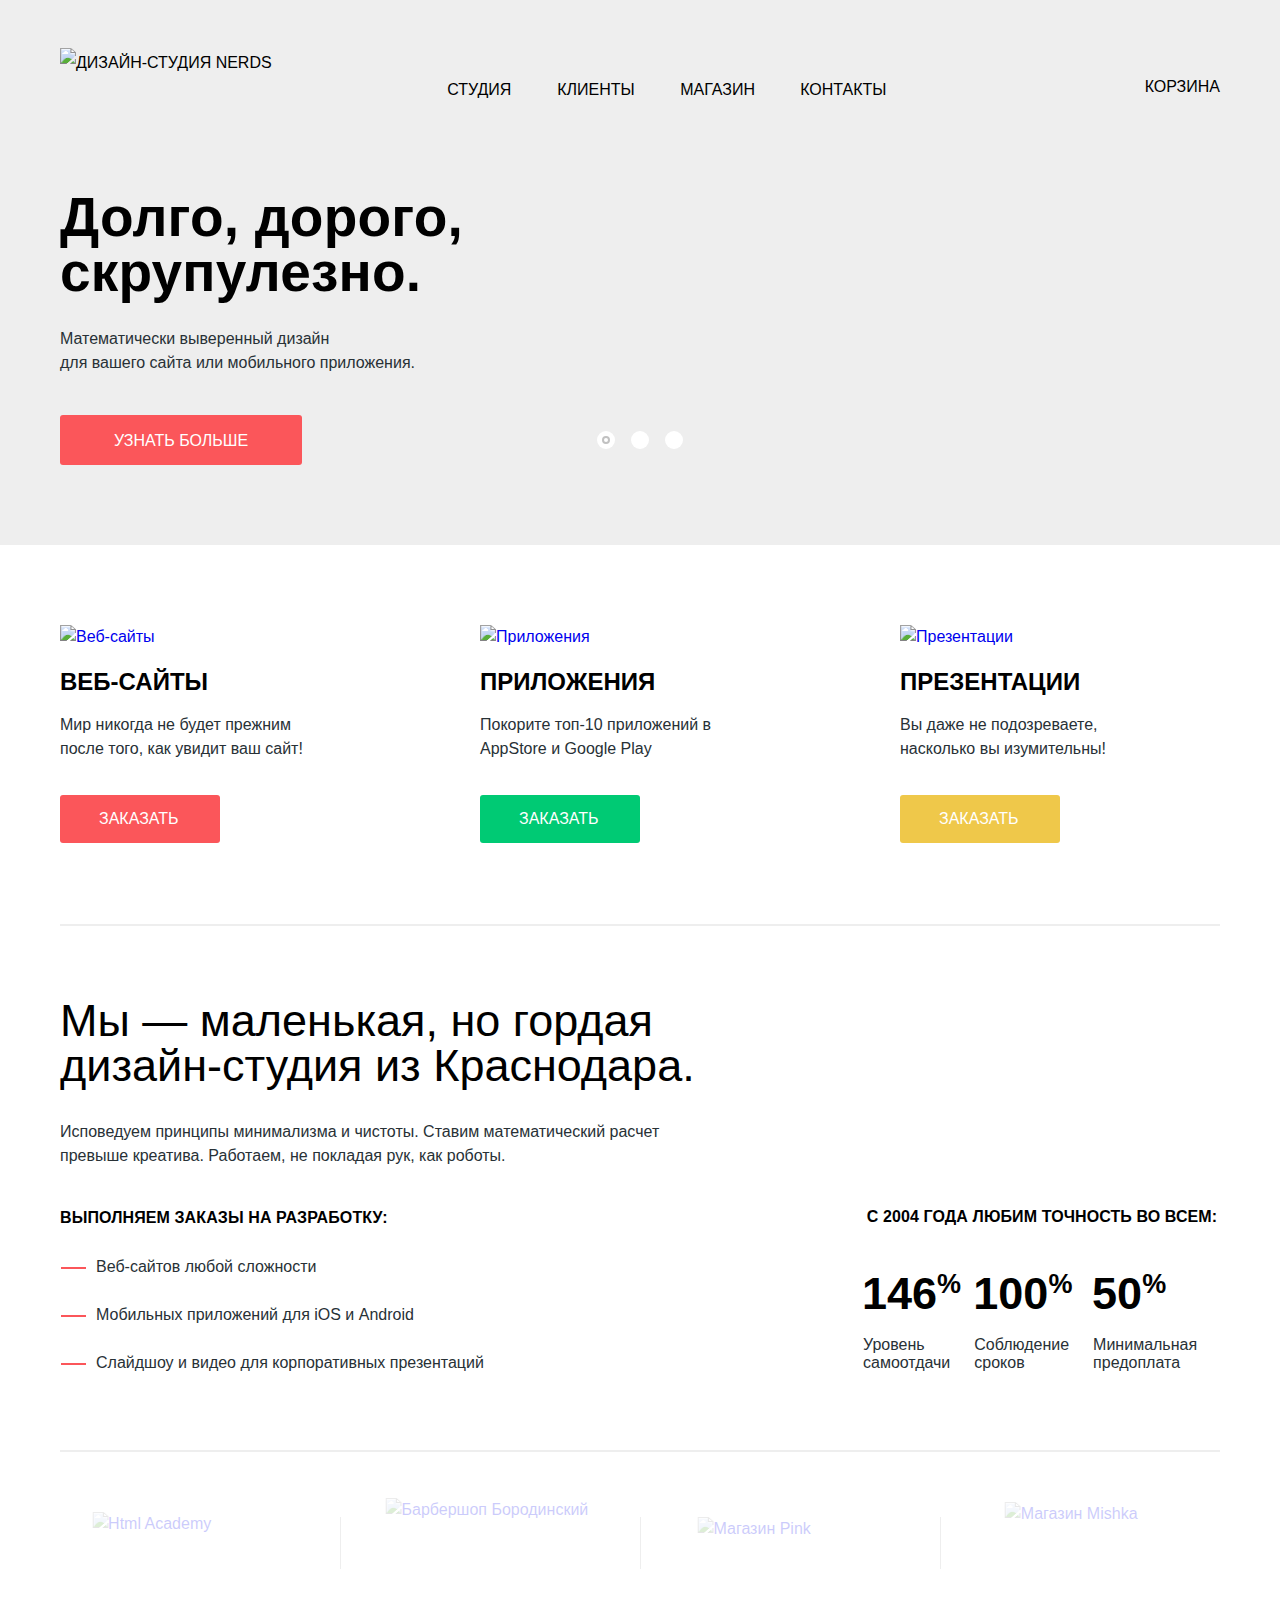
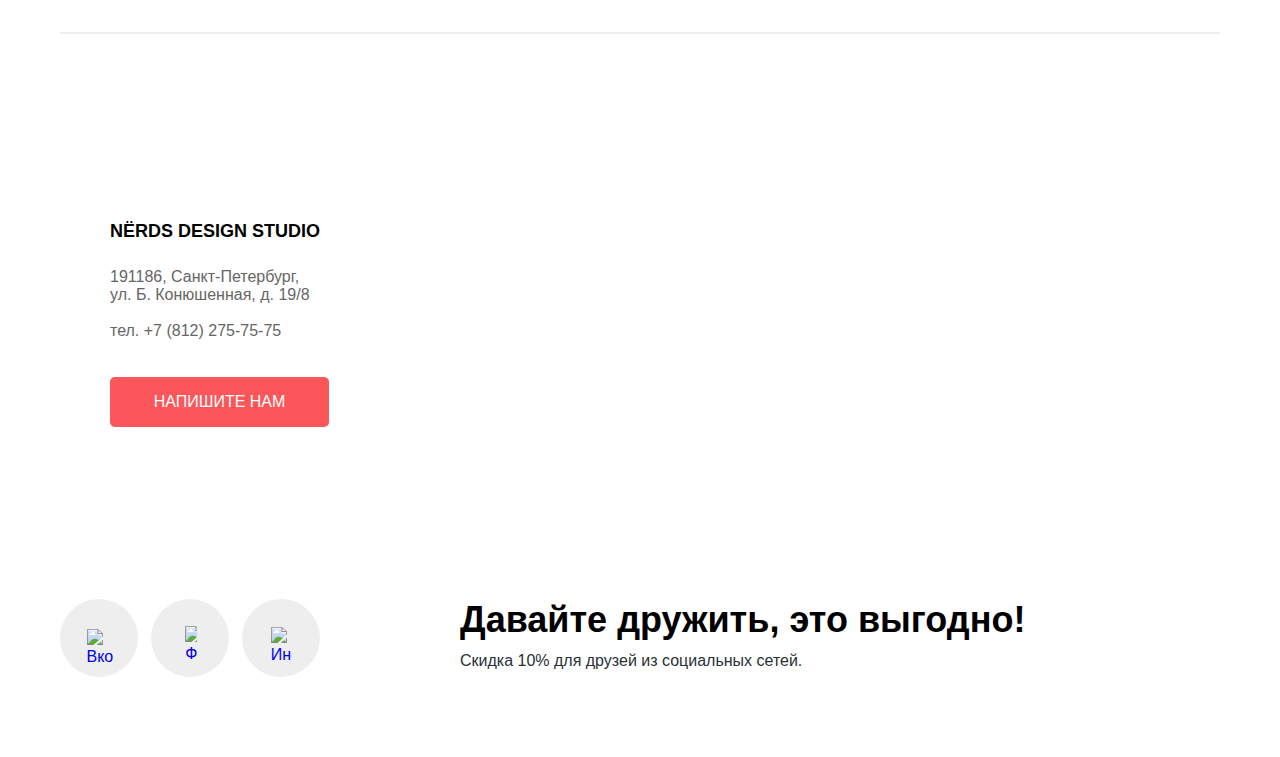
==== commit 56a85285: "js" ====
--- a/index.html
+++ b/index.html
@@ -191,14 +191,16 @@
       <!-- контакты -->
       <section class="contacts" id="contacts">
         <h2 class="contacts__title visually-hidden">Как до нас добраться</h2>
+        <div class="container">
+          <div class="contacts__content">
+            <h4 class="contacts__title">Nёrds Design Studio</h4>
+            <p class="contacts__address">191186, Санкт-Петербург,<br> ул. Б. Конюшенная, д. 19/8</p>
+            <p class="contacts__phone-text">тел. <a class="contacts__phone" href="tel:+78122757575">+7 (812) 275-75-75</a></p>
+            <a class="contacts__btn btn" href="#">Напишите нам</a>
+          </div>
+        </div>
         <div class="contacts__map">
           <iframe src="https://www.google.com/maps/embed?pb=!1m18!1m12!1m3!1d1998.603625300312!2d30.32085871615871!3d59.93871916905415!2m3!1f0!2f0!3f0!3m2!1i1024!2i768!4f13.1!3m3!1m2!1s0x4696310fca145cc1%3A0x42b32648d8238007!2z0JHQvtC70YzRiNCw0Y8g0JrQvtC90Y7RiNC10L3QvdCw0Y8g0YPQuy4sIDE5LzgsINCh0LDQvdC60YIt0J_QtdGC0LXRgNCx0YPRgNCzLCAxOTExODY!5e0!3m2!1sru!2sru!4v1536000848274" style="border:0" allowfullscreen></iframe>
-        </div>
-        <div class="contacts__content">
-          <h4 class="contacts__title">Nёrds Design Studio</h4>
-          <p class="contacts__address">191186, Санкт-Петербург,<br> ул. Б. Конюшенная, д. 19/8</p>
-          <p class="contacts__phone-text">тел. <a class="contacts__phone" href="tel:+78122757575">+7 (812) 275-75-75</a></p>
-          <a class="contacts__btn btn" href="#">Напишите нам</a>
         </div>
         <!-- поп-ап -->
         <section class="modal feedback">
@@ -207,19 +209,19 @@
             <div class="feedback__wrap">
               <p class="feedback__name">
                 <label for="input-name">Ваше имя:</label>
-                <input class="input input-name" type="text" id="input-name" name="feedback-name" placeholder="Представьтесь, пожалуйста" required>
+                <input class="input input-name" type="text" id="input-name" value="" name="feedback-name" placeholder="Представьтесь, пожалуйста">
               </p>
               <p class="feedback__email">
                 <label for="input-email">Ваш e-mail:</label>
-                <input class="input input-email" type="email" id="input-email" name="feedback-email" placeholder="Для отправки ответа" required>
+                <input class="input input-email" type="email" id="input-email" name="feedback-email" placeholder="Для отправки ответа">
               </p>
             </div>
             <p class="feedback__message">
               <label for="input-message">Текст письма:</label>
-              <textarea class="input" id="input-message" rows="5" name="feedback-message" placeholder="В свободной форме" required></textarea>
+              <textarea class="input" id="input-message" rows="5" value="" name="feedback-message" placeholder="В свободной форме"></textarea>
             </p>
             <div class="feedback__buttons">
-              <button class="feedback__submit btn" type="submit" name="feedback-submit">Отправить</button>
+              <button class="feedback__submit btn" type="submit" value="" name="feedback-submit">Отправить</button>
             </div>
             <button class="feedback__close" type="button">Закрыть</button>
           </form>
@@ -257,5 +259,7 @@
       </div>
     </footer>
 
+    <script src="js/script.js"></script>
+
   </body>
 </html>
--- a/css/style.css
+++ b/css/style.css
@@ -1,42 +1,46 @@
-
 /* roboto-regular - cyrillic_latin */
 @font-face {
-  font-family: 'Roboto';
+  font-family: "Roboto";
   font-style: normal;
   font-weight: 400;
-  src: local('Roboto'), local('Roboto-Regular'),
-       url('../fonts/robotoroboto-v18-cyrillic_latin-regular.woff2') format('woff2'), /* Chrome 26+, Opera 23+, Firefox 39+ */
-       url('../fonts/robotoroboto-v18-cyrillic_latin-regular.woff') format('woff'); /* Chrome 6+, Firefox 3.6+, IE 9+, Safari 5.1+ */
+  src: local("Roboto"), local("Roboto-Regular"),
+    url("../fonts/robotoroboto-v18-cyrillic_latin-regular.woff2")
+      format("woff2"),
+    /* Chrome 26+, Opera 23+, Firefox 39+ */
+      url("../fonts/robotoroboto-v18-cyrillic_latin-regular.woff")
+      format("woff"); /* Chrome 6+, Firefox 3.6+, IE 9+, Safari 5.1+ */
 }
 /* roboto-500 - cyrillic_latin */
 @font-face {
-  font-family: 'Roboto';
+  font-family: "Roboto";
   font-style: normal;
   font-weight: 500;
-  src: local('Roboto Medium'), local('Roboto-Medium'),
-       url('../fonts/robotoroboto-v18-cyrillic_latin-500.woff2') format('woff2'), /* Chrome 26+, Opera 23+, Firefox 39+ */
-       url('../fonts/robotoroboto-v18-cyrillic_latin-500.woff') format('woff'); /* Chrome 6+, Firefox 3.6+, IE 9+, Safari 5.1+ */
+  src: local("Roboto Medium"), local("Roboto-Medium"),
+    url("../fonts/robotoroboto-v18-cyrillic_latin-500.woff2") format("woff2"),
+    /* Chrome 26+, Opera 23+, Firefox 39+ */
+      url("../fonts/robotoroboto-v18-cyrillic_latin-500.woff") format("woff"); /* Chrome 6+, Firefox 3.6+, IE 9+, Safari 5.1+ */
 }
 /* roboto-700 - cyrillic_latin */
 @font-face {
-  font-family: 'Roboto';
+  font-family: "Roboto";
   font-style: normal;
   font-weight: 700;
-  src: local('Roboto Bold'), local('Roboto-Bold'),
-       url('../fonts/robotoroboto-v18-cyrillic_latin-700.woff2') format('woff2'), /* Chrome 26+, Opera 23+, Firefox 39+ */
-       url('../fonts/robotoroboto-v18-cyrillic_latin-700.woff') format('woff'); /* Chrome 6+, Firefox 3.6+, IE 9+, Safari 5.1+ */
+  src: local("Roboto Bold"), local("Roboto-Bold"),
+    url("../fonts/robotoroboto-v18-cyrillic_latin-700.woff2") format("woff2"),
+    /* Chrome 26+, Opera 23+, Firefox 39+ */
+      url("../fonts/robotoroboto-v18-cyrillic_latin-700.woff") format("woff"); /* Chrome 6+, Firefox 3.6+, IE 9+, Safari 5.1+ */
 }
 
 html {
   -webkit-box-sizing: border-box;
-          box-sizing: border-box;
+  box-sizing: border-box;
 }
 
 *,
 *::before,
 *::after {
   -webkit-box-sizing: inherit;
-          box-sizing: inherit;
+  box-sizing: inherit;
 }
 
 .container {
@@ -49,13 +53,11 @@
   min-width: 1200px;
   margin: 0;
   padding: 0;
-
   font-size: 16px;
   line-height: 24px;
   font-family: "Roboto", "Tahoma", sans-serif;
   font-weight: 400;
   color: #283136;
-
   background-color: #fff;
 }
 
@@ -74,14 +76,11 @@
 
 .visually-hidden {
   position: absolute;
-
   width: 1px;
   height: 1px;
   margin: -1px;
   padding: 0;
-
   border: 0;
-
   clip: rect(0 0 0 0);
   overflow: hidden;
 }
@@ -93,19 +92,18 @@
   display: flex;
   -webkit-box-pack: justify;
   -webkit-justify-content: space-between;
-      -ms-flex-pack: justify;
-          justify-content: space-between;
+  -ms-flex-pack: justify;
+  justify-content: space-between;
   -webkit-box-align: center;
   -webkit-align-items: center;
-      -ms-flex-align: center;
-          align-items: center;
+  -ms-flex-align: center;
+  align-items: center;
 }
 
 .logo {
   -webkit-align-self: flex-start;
-      -ms-flex-item-align: start;
-          align-self: flex-start;
-
+  -ms-flex-item-align: start;
+  align-self: flex-start;
   max-height: 65px;
 }
 
@@ -125,7 +123,6 @@
 .main-header {
   padding-top: 48px;
   padding-bottom: 2px;
-
   background-color: #eee;
 }
 
@@ -138,8 +135,7 @@
 }
 
 .main-nav {
-  width: 439px;
-  margin-right: 82px;
+  margin-right: 83px;
 }
 
 .main-nav__list {
@@ -147,24 +143,42 @@
   display: -webkit-flex;
   display: -ms-flexbox;
   display: flex;
-  -webkit-box-pack: justify;
-  -webkit-justify-content: space-between;
-      -ms-flex-pack: justify;
-          justify-content: space-between;
-
-  width: 100%;
+  -webkit-flex-wrap: wrap;
+  -ms-flex-wrap: wrap;
+  flex-wrap: wrap;
+  -webkit-box-flex: 0;
+  -webkit-flex-grow: 0;
+  -ms-flex-positive: 0;
+  flex-grow: 0;
+  width: 440px;
+  min-height: 33px;
+  padding: 0;
+  margin: 27px 61px 0 62px;
+  list-style: none;
+}
+
+.main-nav__item {
+  width: 25%;
+}
+
+.main-nav__item:nth-child(4n-1) {
+  padding-left: 13px;
+}
+
+.main-nav__item:nth-child(4n) {
+  padding-left: 23px;
 }
 
 .main-nav__link {
-  display: block;
-  padding-top: 12px;
-
+  display: inline-block;
+  margin-bottom: 8px;
+  vertical-align: middle;
   color: #000;
 }
 
 .main-nav__link:active,
 .main-header__busket:active {
-  color: rgba(0, 0, 0, .3);
+  color: rgba(0, 0, 0, 0.3);
 }
 
 .main-nav__link:hover,
@@ -187,14 +201,11 @@
   content: "";
   position: absolute;
   top: 6px;
-
   width: 100%;
   height: 100%;
-
   border-bottom: 2px solid #fb565a;
 }
 
-.main-nav__list,
 .slider__switches-list,
 .service__list,
 .clients__list,
@@ -212,7 +223,8 @@
 
 .main-header__busket {
   position: relative;
-
+  display: flex;
+  max-width: 140px;
   padding-top: 12px;
 }
 
@@ -221,12 +233,10 @@
   position: absolute;
   left: -40px;
   top: 19px;
-
   display: block;
   height: 15px;
   width: 15px;
-
-  background: url(../img/cart-icon.svg) no-repeat;
+  background: url(../img/cart-icon.svg)no-repeat;
   background-size: 100%;
 }
 
@@ -239,31 +249,26 @@
   left: 50%;
   bottom: 104px;
   z-index: 100;
-
   width: 160px;
   height: 18px;
   text-align: center;
   font-size: 0;
-
   -webkit-transform: translateX(-50%);
-      -ms-transform: translateX(-50%);
-       -o-transform: translateX(-50%);
-          transform: translateX(-50%);
+  -ms-transform: translateX(-50%);
+  -o-transform: translateX(-50%);
+  transform: translateX(-50%);
   -webkit-box-sizing: content-box;
-          box-sizing: content-box;
+  box-sizing: content-box;
 }
 
 .slider-controls label {
   position: relative;
-
   display: inline-block;
   vertical-align: middle;
   width: 18px;
   height: 18px;
   padding: 8px;
-
   border-radius: 50%;
-
   cursor: pointer;
 }
 
@@ -273,11 +278,9 @@
   top: 8px;
   left: 8px;
   z-index: 1;
-
   width: 18px;
   height: 18px;
-
-  background: #ffffff;
+  background: #fff;
   border-radius: 50%;
 }
 
@@ -301,11 +304,9 @@
   left: 50%;
   top: 50%;
   z-index: 2;
-
   width: 4px;
   height: 4px;
   margin: -4px;
-
   background-color: inherit;
   border: 2px solid #c1c1c1;
   border-radius: 50%;
@@ -316,17 +317,17 @@
 }
 
 .slider__item--thoroughly {
-  background: url(../img/slide1.png) no-repeat;
+  background: url(../img/slide1.png)no-repeat;
   background-position: 93% 100%;
 }
 
 .slider__item--maths {
-  background: url(../img/slide2.png) no-repeat;
+  background: url(../img/slide2.png)no-repeat;
   background-position: bottom right;
 }
 
 .slider__item--night {
-  background: url(../img/slide3.png) no-repeat;
+  background: url(../img/slide3.png)no-repeat;
   background-position: bottom right;
 }
 
@@ -337,8 +338,7 @@
 
 .slider__item-text {
   width: 420px;
-  margin-top: 27px;
-  margin-bottom: 40px;
+  margin: 27px 0 40px 0;
 }
 
 .slider__item-btn {
@@ -346,7 +346,6 @@
   padding: 17px 54px 15px 54px;
   margin-bottom: 80px;
   vertical-align: middle;
-
   background-color: #fb565a;
 }
 
@@ -368,7 +367,7 @@
   color: rgba(255, 255, 255, 0.3);
   background-color: #d7373b;
   -webkit-box-shadow: 0 3px rgba(0, 0, 0, 0.1) inset;
-          box-shadow: 0 3px rgba(0, 0, 0, 0.1) inset;
+  box-shadow: 0 3px rgba(0, 0, 0, 0.1) inset;
 }
 
 .slider,
@@ -378,7 +377,6 @@
 
 .slider__item-slogan {
   margin: 0;
-
   font-family: "Roboto Medium", "Tahoma", sans-serif;
   font-size: 55px;
   line-height: 55px;
@@ -390,7 +388,6 @@
   margin: 0 auto;
   margin-left: 217px;
   padding: 72px 0 113px 0;
-
   font-size: 55px;
   line-height: 55px;
   font-weight: normal;
@@ -409,8 +406,8 @@
   display: flex;
   -webkit-box-align: start;
   -webkit-align-items: flex-start;
-      -ms-flex-align: start;
-          align-items: flex-start;
+  -ms-flex-align: start;
+  align-items: flex-start;
 }
 
 .filters {
@@ -426,7 +423,6 @@
   padding: 0;
   margin-left: 0;
   margin-right: 0;
-
   border: none;
 }
 
@@ -437,29 +433,23 @@
 
 .range-controls {
   position: relative;
-
   height: 41px;
   margin-bottom: 13px;
-  padding-top: 39px;
-  padding-right: 20px;
-  padding-left: 20px;
+  padding: 39px 20px 0 20px;
   -webkit-box-sizing: content-box;
-          box-sizing: content-box;
-
+  box-sizing: content-box;
   background-color: #f1f1f1;
   border-radius: 5px;
 }
 
 .range-controls .scale {
   height: 2px;
-
   background: #d7dcde;
 }
 
 .range-controls .bar {
   width: 70%;
   height: 2px;
-
   background: #00ca74;
 }
 
@@ -467,16 +457,14 @@
   position: absolute;
   top: 31px;
   left: 0;
-
   width: 4px;
   height: 4px;
   padding: 0;
-
   border: 8px solid #ffffff;
   background-color: #ababab;
   border-radius: 50%;
   -webkit-box-shadow: 0 2px 1px 0 #cfcfcf;
-          box-shadow: 0 2px 1px 0 #cfcfcf;
+  box-shadow: 0 2px 1px 0 #cfcfcf;
   cursor: pointer;
 }
 
@@ -503,16 +491,14 @@
 
 .price-controls input {
   -webkit-box-sizing: content-box;
-          box-sizing: content-box;
+  box-sizing: content-box;
   margin-left: 5px;
   width: 60px;
   padding: 11px 11px;
-
   font-family: "Roboto", "Tahoma", sans-serif;
   font-size: 16px;
   text-align: center;
   color: #283136;
-
   border: none;
   border-radius: 5px;
   background: #f1f1f1;
@@ -526,7 +512,7 @@
 .templates__nav-title,
 .templates__item-title {
   font-size: 18px;
-  font-weight: bold;
+  font-weight: 700;
   line-height: 30px;
   text-transform: uppercase;
   color: #000;
@@ -585,7 +571,6 @@
   display: -webkit-flex;
   display: -ms-flexbox;
   display: flex;
-
   padding-bottom: 11px;
 }
 
@@ -596,15 +581,14 @@
   display: flex;
   -webkit-box-pack: justify;
   -webkit-justify-content: space-between;
-      -ms-flex-pack: justify;
-          justify-content: space-between;
+  -ms-flex-pack: justify;
+  justify-content: space-between;
   -webkit-flex-wrap: wrap;
-      -ms-flex-wrap: wrap;
-          flex-wrap: wrap;
+  -ms-flex-wrap: wrap;
+  flex-wrap: wrap;
   -webkit-flex-basis: 300px;
-      -ms-flex-preferred-size: 300px;
-          flex-basis: 300px;
-
+  -ms-flex-preferred-size: 300px;
+  flex-basis: 300px;
   text-transform: uppercase;
 }
 
@@ -644,9 +628,8 @@
   display: flex;
   -webkit-box-pack: end;
   -webkit-justify-content: flex-end;
-      -ms-flex-pack: end;
-          justify-content: flex-end;
-
+  -ms-flex-pack: end;
+  justify-content: flex-end;
   width: 60px;
   padding-top: 8px;
 }
@@ -656,16 +639,15 @@
   width: 0;
   height: 0;
   margin-left: 18px;
-
   border-style: solid;
   border-width: 10px 5.5px 0 5.5px;
   border-color: #000 transparent transparent transparent;
-  opacity: .2;
+  opacity: 0.2;
 }
 
 .sorting__icon:focus,
 .sorting__icon:hover {
-  opacity: .4;
+  opacity: 0.4;
 }
 
 .sorting__icon:active {
@@ -682,9 +664,9 @@
 
 .sorting__icon--up {
   -webkit-transform: rotate(180deg);
-      -ms-transform: rotate(180deg);
-       -o-transform: rotate(180deg);
-          transform: rotate(180deg);
+  -ms-transform: rotate(180deg);
+  -o-transform: rotate(180deg);
+  transform: rotate(180deg);
 }
 
 .templates__nav-title {
@@ -700,28 +682,36 @@
   display: -ms-flexbox;
   display: flex;
   -webkit-flex-wrap: wrap;
-      -ms-flex-wrap: wrap;
-          flex-wrap: wrap;
+  -ms-flex-wrap: wrap;
+  flex-wrap: wrap;
   -webkit-box-pack: justify;
   -webkit-justify-content: space-between;
-      -ms-flex-pack: justify;
-          justify-content: space-between;
-
+  -ms-flex-pack: justify;
+  justify-content: space-between;
   max-width: 760px;
   margin-bottom: 70px;
 }
 
 .templates__item {
   position: relative;
-
+  display: -webkit-box;
+  display: -webkit-flex;
+  display: -ms-flexbox;
+  display: flex;
+  -webkit-box-orient: vertical;
+  -webkit-box-direction: normal;
+  -webkit-flex-direction: column;
+  -ms-flex-direction: column;
+  flex-direction: column;
+  -webkit-box-pack: end;
+  -webkit-justify-content: flex-end;
+  -ms-flex-pack: end;
+  justify-content: flex-end;
   margin-top: 68px;
 }
 
 .templates__item:hover .templates__item-content {
-  display: -webkit-box;
-  display: -webkit-flex;
-  display: -ms-flexbox;
-  display: flex;
+  visibility: visible;
 }
 
 .templates__item::before {
@@ -729,12 +719,10 @@
   position: absolute;
   top: -39px;
   z-index: 10;
-
   display: block;
   width: 360px;
   height: 40px;
-
-  background: url(../img/browser.svg) no-repeat;
+  background: url(../img/browser.svg)no-repeat;
   opacity: 0.1;
 }
 
@@ -744,70 +732,92 @@
 
 .templates__item-img {
   position: relative;
-
   border: 1px solid #eee;
 }
 
 .templates__item-content {
+  visibility: hidden;
   position: absolute;
-  bottom: 7px;
-
-  width: 360px;
-
-  text-align: center;
-
-  background-color: #eee;
-}
-
-.templates__item-content {
-  position: absolute;
-
-  -webkit-box-pack: center;
-  -webkit-justify-content: center;
-      -ms-flex-pack: center;
-          justify-content: center;
+  bottom: 0px;
+  display: -webkit-box;
+  display: -webkit-flex;
+  display: -ms-flexbox;
+  display: flex;
   -webkit-box-orient: vertical;
   -webkit-box-direction: normal;
   -webkit-flex-direction: column;
-      -ms-flex-direction: column;
-          flex-direction: column;
-  display: none;
+  -ms-flex-direction: column;
+  flex-direction: column;
+  -webkit-box-align: center;
+  -webkit-align-items: center;
+  -ms-flex-align: center;
+  align-items: center;
+  min-height: 231px;
   width: 360px;
-  min-height: 231px;
-
   background-color: #eee;
 }
 
 .templates__item-wrapper {
-  height: 231px;
-  padding-top: 25px;
-  padding: 0 60px;
+  width: 200px;
+  display: -webkit-box;
+  display: -webkit-flex;
+  display: -ms-flexbox;
+  display: flex;
+  -webkit-box-orient: vertical;
+  -webkit-box-direction: normal;
+  -webkit-flex-direction: column;
+  -ms-flex-direction: column;
+  flex-direction: column;
+  -webkit-box-align: center;
+  -webkit-align-items: center;
+  -ms-flex-align: center;
+  align-items: center;
+  -webkit-box-pack: center;
+  -webkit-justify-content: center;
+  -ms-flex-pack: center;
+  justify-content: center;
   margin: 0 auto;
 }
 
 .templates__item-title {
-  display: block;
-  margin-top: 25px;
-  margin-bottom: 16px;
-
+  padding: 0;
+  margin: 22px 0 0;
+}
+
+.templates__item-link {
+  font-size: 18px;
   line-height: 30px;
-  font-weight: bold;
+  font-weight: 700;
+  text-transform: uppercase;
   color: #000;
 }
 
 .templates__item-text {
-  margin-bottom: 31px;
-
+  width: 200px;
+  text-align: center;
   line-height: 18px;
   color: #666;
+  margin: 14px 0 30px;
+}
+
+.templates__item-text--kvast,
+.templates__item-text--aplus,
+.templates__item-text--pink {
+  width: 240px;
 }
 
 .templates__item-price {
-  display: block;
-  padding: 16px 0;
+  padding: 16px 22px;
   width: 200px;
-  margin: 0 auto;
-
+  margin-bottom: 42px;
+  font-size: 16px;
+  line-height: 18px;
+  text-transform: uppercase;
+  text-align: center;
+  vertical-align: middle;
+  color: #fff;
+  border: 0;
+  border-radius: 4px;
   background-color: #fb565a;
 }
 
@@ -823,10 +833,8 @@
 
 .filter__button {
   padding: 16px 88px;
-
   font-family: "Roboto Medium", "Tahoma", sans-serif;
   color: #000;
-
   background-color: #eee;
   border: none;
   cursor: pointer;
@@ -840,8 +848,8 @@
 
 .filter__button:active {
   background-color: #d5d5d5;
-  -webkit-box-shadow: inset 0 3px 0 0 rgba(0,0,0, 0.1);
-          box-shadow: inset 0 3px 0 0 rgba(0,0,0, 0.1);
+  -webkit-box-shadow: inset 0 3px 0 0 rgba(0, 0, 0, 0.1);
+  box-shadow: inset 0 3px 0 0 rgba(0, 0, 0, 0.1);
   color: rgba(0, 0, 0, 0.3);
 }
 
@@ -853,19 +861,19 @@
 
 .pagination__link:active {
   background-color: #d5d5d5;
-  -webkit-box-shadow: inset 0 3px 0 0 rgba(0,0,0, 0.1);
-          box-shadow: inset 0 3px 0 0 rgba(0,0,0, 0.1);
+  -webkit-box-shadow: inset 0 3px 0 0 rgba(0, 0, 0, 0.1);
+  box-shadow: inset 0 3px 0 0 rgba(0, 0, 0, 0.1);
   color: rgba(0, 0, 0, 0.3);
 }
 
-.filter__grid-item:hover .filter__radio:checked~label::before,
-.filter__grid-item:hover .filter__radio~label::before,
-.filter__features-item:hover .filter__checkbox:checked~label::before,
-.filter__features-item:hover .filter__checkbox~label::before,
-.filter__grid-item:focus .filter__radio:checked~label::before,
-.filter__grid-item:focus .filter__radio~label::before,
-.filter__features-item:focus .filter__checkbox:checked~label::before,
-.filter__features-item:focus .filter__checkbox~label::before {
+.filter__grid-item:hover .filter__radio:checked ~ label::before,
+.filter__grid-item:hover .filter__radio ~ label::before,
+.filter__features-item:hover .filter__checkbox:checked ~ label::before,
+.filter__features-item:hover .filter__checkbox ~ label::before,
+.filter__grid-item:focus .filter__radio:checked ~ label::before,
+.filter__grid-item:focus .filter__radio ~ label::before,
+.filter__features-item:focus .filter__checkbox:checked ~ label::before,
+.filter__features-item:focus .filter__checkbox ~ label::before {
   opacity: 1;
 }
 
@@ -874,19 +882,18 @@
   color: #000;
 }
 
-.filter__grid-item:disabled
-.filter__features-item:disabled {
-  opacity: .3;
-}
-
-.filter__grid-item:disabled .filter__radio:checked~label::before,
-.filter__grid-item:disabled .filter__radio~label::before,
-.filter__features-item:disabled .filter__checkbox:checked~label::before,
-.filter__features-item:disabled .filter__checkbox~label::before {
-  opacity: .1;
-}
-
-.filter__radio:checked~label::before {
+.filter__grid-item:disabled .filter__features-item:disabled {
+  opacity: 0.3;
+}
+
+.filter__grid-item:disabled .filter__radio:checked ~ label::before,
+.filter__grid-item:disabled .filter__radio ~ label::before,
+.filter__features-item:disabled .filter__checkbox:checked ~ label::before,
+.filter__features-item:disabled .filter__checkbox ~ label::before {
+  opacity: 0.1;
+}
+
+.filter__radio:checked ~ label::before {
   background-image: url(../img/radio-on.svg);
   background-position: 0 0;
   background-repeat: no-repeat;
@@ -907,7 +914,7 @@
   background-repeat: no-repeat;
 }
 
-.filter__checkbox:checked~label::before {
+.filter__checkbox:checked ~ label::before {
   background-image: url(../img/checkbox-on.svg);
   background-position: 0 0;
   background-repeat: no-repeat;
@@ -930,11 +937,9 @@
   position: absolute;
   left: -35px;
   top: 1px;
-
   width: 25px;
   height: 25px;
-
-  opacity: .4;
+  opacity: 0.4;
   cursor: pointer;
 }
 
@@ -949,10 +954,9 @@
   display: flex;
   -webkit-box-pack: justify;
   -webkit-justify-content: space-between;
-      -ms-flex-pack: justify;
-          justify-content: space-between;
-  padding-bottom: 93px;
-
+  -ms-flex-pack: justify;
+  justify-content: space-between;
+  padding-bottom: 81px;
   border-bottom: 2px solid #eee;
 }
 
@@ -967,7 +971,6 @@
 .service__item-title {
   margin-top: 18px;
   margin-bottom: 15px;
-
   font-size: 24px;
   line-height: 30px;
   font-weight: 700;
@@ -977,16 +980,18 @@
 
 .service__text {
   max-width: 260px;
-  margin-bottom: 45px;
+  margin-bottom: 34px;
 }
 
 .service__btn {
-  padding: 14px 39px;
+  padding: 15px 39px;
+  display: block;
+  width: 160px;
 }
 
 .service__btn:active {
   -webkit-box-shadow: 0 3px rgba(0, 0, 0, 0.1) inset;
-          box-shadow: 0 3px rgba(0, 0, 0, 0.1) inset;
+  box-shadow: 0 3px rgba(0, 0, 0, 0.1) inset;
   color: rgba(255, 255, 255, 0.3);
 }
 
@@ -1030,7 +1035,7 @@
 }
 
 .info {
-  padding-top: 74px;
+  padding-top: 72px;
 }
 
 .info__wrap {
@@ -1040,9 +1045,9 @@
   display: flex;
   -webkit-box-pack: justify;
   -webkit-justify-content: space-between;
-      -ms-flex-pack: justify;
-          justify-content: space-between;
-  padding-bottom: 74px;
+  -ms-flex-pack: justify;
+  justify-content: space-between;
+  padding-bottom: 75px;
 }
 
 .info__content {
@@ -1059,7 +1064,6 @@
 
 .info__item {
   position: relative;
-
   margin-bottom: 24px;
 }
 
@@ -1072,10 +1076,8 @@
   position: absolute;
   top: 12px;
   left: -35px;
-
   height: 2px;
   width: 25px;
-
   background-color: #fb565a;
 }
 
@@ -1087,7 +1089,6 @@
 .info__slogan b {
   margin-top: 0;
   margin-bottom: 34px;
-
   font-family: "Roboto Medium", "Tahoma", sans-serif;
   font-size: 45px;
   line-height: 45px;
@@ -1097,8 +1098,7 @@
 
 .info__title {
   margin-bottom: 25px;
-
-  font-weight: bold;
+  font-weight: 700;
   color: #000;
   text-transform: uppercase;
   letter-spacing: 0.1px;
@@ -1108,8 +1108,8 @@
   position: relative;
   max-width: 360px;
   -webkit-align-self: flex-end;
-      -ms-flex-item-align: end;
-          align-self: flex-end;
+  -ms-flex-item-align: end;
+  align-self: flex-end;
 }
 
 .stats::before {
@@ -1117,26 +1117,22 @@
   position: absolute;
   left: 0px;
   top: -220px;
-
   display: block;
   height: 208px;
   width: 360px;
-
-  background: url(../img/nerds-illustration.png) no-repeat;
+  background: url(../img/nerds-illustration.png)no-repeat;
   background-size: 100%;
 }
 
 .stats .info__title {
   margin-left: 4px;
-
   text-align: center;
   letter-spacing: 0.1px;
 }
 
 .stats th {
   padding: 33px 0;
-
-  font-weight: bold;
+  font-weight: 700;
   color: #000;
   font-size: 45px;
   line-height: 10.06px;
@@ -1144,7 +1140,7 @@
 }
 
 .stats sup {
-  font-style: 27px;
+  font-size: 27px;
 }
 
 .stats td {
@@ -1162,37 +1158,32 @@
   display: -ms-flexbox;
   display: flex;
   -webkit-flex-wrap: wrap;
-      -ms-flex-wrap: wrap;
-          flex-wrap: wrap;
+  -ms-flex-wrap: wrap;
+  flex-wrap: wrap;
   padding: 0;
-
   border-top: 2px solid #eee;
   border-bottom: 2px solid #eee;
 }
 
 .clients__item {
   position: relative;
-
   height: 90px;
   width: 300px;
   margin-top: 46px;
   margin-bottom: 44px;
 }
 
-.clients__item:not(:nth-child(4n+1))::before {
+.clients__item:not(:nth-child(4n + 1))::before {
   content: "";
   position: absolute;
   top: 50%;
-
   width: 1px;
   height: 52px;
-
   background-color: #eee;
-
-  -webkit-transform: translate(0,-50%);
-  -ms-transform: translate(0,-50%);
-  -o-transform: translate(0,-50%);
-     transform: translate(0,-50%);
+  -webkit-transform: translate(0, -50%);
+  -ms-transform: translate(0, -50%);
+  -o-transform: translate(0, -50%);
+  transform: translate(0, -50%);
 }
 
 .clients__link {
@@ -1203,14 +1194,12 @@
   position: absolute;
   top: 50%;
   left: 50%;
-
   display: block;
-
-  -webkit-transform: translate(-50%,-50%);
-  -ms-transform: translate(-50%,-50%);
-  -o-transform: translate(-50%,-50%);
-     transform: translate(-50%,-50%);
-  opacity: .2;
+  -webkit-transform: translate(-50%, -50%);
+  -ms-transform: translate(-50%, -50%);
+  -o-transform: translate(-50%, -50%);
+  transform: translate(-50%, -50%);
+  opacity: 0.2;
 }
 
 .clients__img:hover,
@@ -1232,38 +1221,33 @@
   top: 51%;
 }
 
-.clients__item:nth-child(4n+1) .clents__img {
+.clients__item:nth-child(4n + 1) .clents__img {
   left: 47%;
   top: 55%;
 }
 
 .clients__item:nth-child(4n),
-.clients__item:nth-child(4n+1) {
+.clients__item:nth-child(4n + 1) {
   width: 280px;
 }
 
 .contacts {
   position: relative;
+  padding: 56px 0 57px 0;
 }
 
 .contacts__content {
-  position: absolute;
-  top: 55px;
-  left: 372px;
-
   width: 319px;
   padding: 46px 50px;
-
   background-color: #fff;
 }
 
 .contacts__title {
   margin-top: 0;
   margin-bottom: 22px;
-
   font-size: 18px;
   line-height: 30px;
-  font-weight: bold;
+  font-weight: 700;
   color: #000;
   text-transform: uppercase;
 }
@@ -1276,36 +1260,71 @@
 .contacts__btn {
   display: block;
   padding: 16px 10px;
-
   text-align: center;
-
   background-color: #fb565a;
   border-radius: 5px;
 }
 
 .contacts__map {
+  position: absolute;
+  z-index: -1;
+  top: 0;
+
+  width: 100%;
   height: 416px;
-
   overflow: hidden;
-  background-color: #eee;
 }
 
 iframe {
   width: 100%;
   height: 100%;
-
   border: 0;
-}
-
-
-.contacts__map-img {
-  width: 100%;
 }
 
 .contacts__content p,
 .contacts__phone {
   line-height: 18px;
   color: #666;
+}
+
+@keyframes bounce {
+  0% {
+    transform: translateY(-2000px);
+  }
+
+  70% {
+    transform: translateY(30px);
+  }
+
+  90% {
+    transform: translateY(-10px);
+  }
+
+  100% {
+    transform: translateY(0);
+  }
+}
+
+@keyframes shake {
+  0%,
+  100% {
+    transform: translateX(0);
+  }
+
+  10%,
+  30%,
+  50%,
+  70%,
+  90% {
+    transform: translateX(-10px);
+  }
+
+  20%,
+  40%,
+  60%,
+  80% {
+    transform: translateX(10px);
+  }
 }
 
 .feedback {
@@ -1315,23 +1334,22 @@
   left: -webkit-calc(50% - 480px);
   left: calc(50% - 480px);
   z-index: 100;
-
- /* display: none;*/
+  display: none;
   width: 960px;
   margin: 0 auto;
   padding: 0 99px;
-
-
   background-color: #fff;
-  -webkit-box-shadow: 0 20px 40px 0 rgba(0,0,0,.75);
-          box-shadow: 0 20px 40px 0 rgba(0,0,0,.75);
+  -webkit-box-shadow: 0 20px 40px 0 rgba(0, 0, 0, 0.75);
+  box-shadow: 0 20px 40px 0 rgba(0, 0, 0, 0.75);
 }
 
 .modal-show {
-  display: -webkit-box;
-  display: -webkit-flex;
-  display: -ms-flexbox;
-  display: flex;
+  display: block;
+  animation: bounce 0.4s;
+}
+
+.modal-error {
+  animation: shake 0.6s;
 }
 
 .feedback__form {
@@ -1342,14 +1360,13 @@
   -webkit-box-orient: vertical;
   -webkit-box-direction: normal;
   -webkit-flex-direction: column;
-      -ms-flex-direction: column;
-          flex-direction: column;
+  -ms-flex-direction: column;
+  flex-direction: column;
 }
 
 .feedback__submit {
   display: block;
   padding: 16px 84px;
-
   border: none;
   border-radius: 5px;
   cursor: pointer;
@@ -1359,15 +1376,12 @@
   position: absolute;
   top: 75px;
   right: 90px;
-
   width: 21px;
   height: 21px;
-
   font-size: 0;
   border: 0;
-  background: url(../img/close-cross.svg) no-repeat;
-
-  opacity: .3;
+  background: url(../img/close-cross.svg)no-repeat;
+  opacity: 0.3;
   cursor: pointer;
 }
 
@@ -1377,7 +1391,7 @@
 }
 
 .feedback__close:active {
-  opacity: .1;
+  opacity: 0.1;
 }
 
 .feedback__name {
@@ -1399,8 +1413,8 @@
   -webkit-box-orient: vertical;
   -webkit-box-direction: normal;
   -webkit-flex-direction: column;
-      -ms-flex-direction: column;
-          flex-direction: column;
+  -ms-flex-direction: column;
+  flex-direction: column;
   max-width: 360px;
 }
 
@@ -1412,8 +1426,8 @@
   -webkit-box-orient: horizontal;
   -webkit-box-direction: normal;
   -webkit-flex-direction: row;
-      -ms-flex-direction: row;
-          flex-direction: row;
+  -ms-flex-direction: row;
+  flex-direction: row;
 }
 
 .feedback__message {
@@ -1424,8 +1438,8 @@
   -webkit-box-orient: vertical;
   -webkit-box-direction: normal;
   -webkit-flex-direction: column;
-      -ms-flex-direction: column;
-          flex-direction: column;
+  -ms-flex-direction: column;
+  flex-direction: column;
   margin-bottom: 47px;
   margin-top: 30px;
 }
@@ -1442,7 +1456,7 @@
 
   font-size: 45px;
   line-height: 45px;
-  font-weight: bold;
+  font-weight: 700;
   color: #000;
 }
 
@@ -1462,34 +1476,25 @@
   outline: none;
 }
 
-/*.feedback .input:invalid {
+.feedback .input:invalid {
   color: #e74246;
 
   border: 2px solid #e74246;
   outline: none;
-}*/
-
-.feedback .input:focus:required:invalid {
-  color: #e74246;
-
-  border: 2px solid #e74246;
-  outline: none;
 }
 
 .feedback textarea {
-  padding: 13px;
-  padding-bottom: 28px;
+  padding: 13px 13px 28px 13px;
   height: 118px;
 }
 
-placeholder {
+.feedback placeholder {
   color: #444;
 }
 
 .feedback label {
   margin-bottom: 11px;
-
-  font-weight: bold;
+  font-weight: 700;
   line-height: 18px;
 }
 
@@ -1499,28 +1504,30 @@
 }
 
 .pagination__list {
-  max-width: 445px;
-  display: -webkit-box;
-  display: -webkit-flex;
-  display: -ms-flexbox;
-  display: flex;
-  -webkit-box-pack: justify;
-  -webkit-justify-content: space-between;
-      -ms-flex-pack: justify;
-          justify-content: space-between;
+  display: -webkit-box;
+  display: -webkit-flex;
+  display: -ms-flexbox;
+  display: flex;
+  -webkit-box-pack: start;
+  -webkit-justify-content: flex-start;
+  -ms-flex-pack: start;
+  justify-content: flex-start;
+  max-width: 500px;
   padding: 0;
   margin-bottom: 74px;
 }
 
+.pagination__item {
+  margin-right: 12px;
+}
+
 .pagination__link {
-
   padding: 11px 17px;
-  font-style: 16px;
+  font-size: 16px;
   line-height: 18px;
   color: #000;
   font-family: "Roboto Medium", "Tahoma", sans-serif;
   text-transform: uppercase;
-
   background-color: #eee;
   border: 3px solid #eee;
   border-radius: 3px;
@@ -1530,6 +1537,12 @@
   background-color: transparent;
 }
 
+.pagination__link--current:hover,
+.pagination__link--current:focus {
+  background-color: transparent;
+  border: 3px solid #eee;
+}
+
 .pagination__link--next {
   padding: 11px 76px;
 }
@@ -1558,11 +1571,9 @@
 
 .social__btn {
   position: relative;
-
   display: block;
   width: 78px;
   height: 78px;
-
   background-color: #eee;
   border-radius: 50%;
 }
@@ -1597,11 +1608,11 @@
   background-color: #d7373b;
 
   -webkit-box-shadow: 0 3px rgba(0, 0, 0, 0.1) inset;
-          box-shadow: 0 3px rgba(0, 0, 0, 0.1) inset;
+  box-shadow: 0 3px rgba(0, 0, 0, 0.1) inset;
 }
 
 .social__btn:active .social__btn:before {
-  opacity: .3;
+  opacity: 0.3;
 }
 
 .footer {
@@ -1614,7 +1625,6 @@
 
 .footer__slogan {
   margin: 0;
-
   color: #000;
   font-size: 36px;
   line-height: 36px;
@@ -1623,14 +1633,5 @@
 
 .footer__discount {
   margin-top: 12px;
-
   line-height: 22px;
 }
-
-
-
-
-
-
-
-
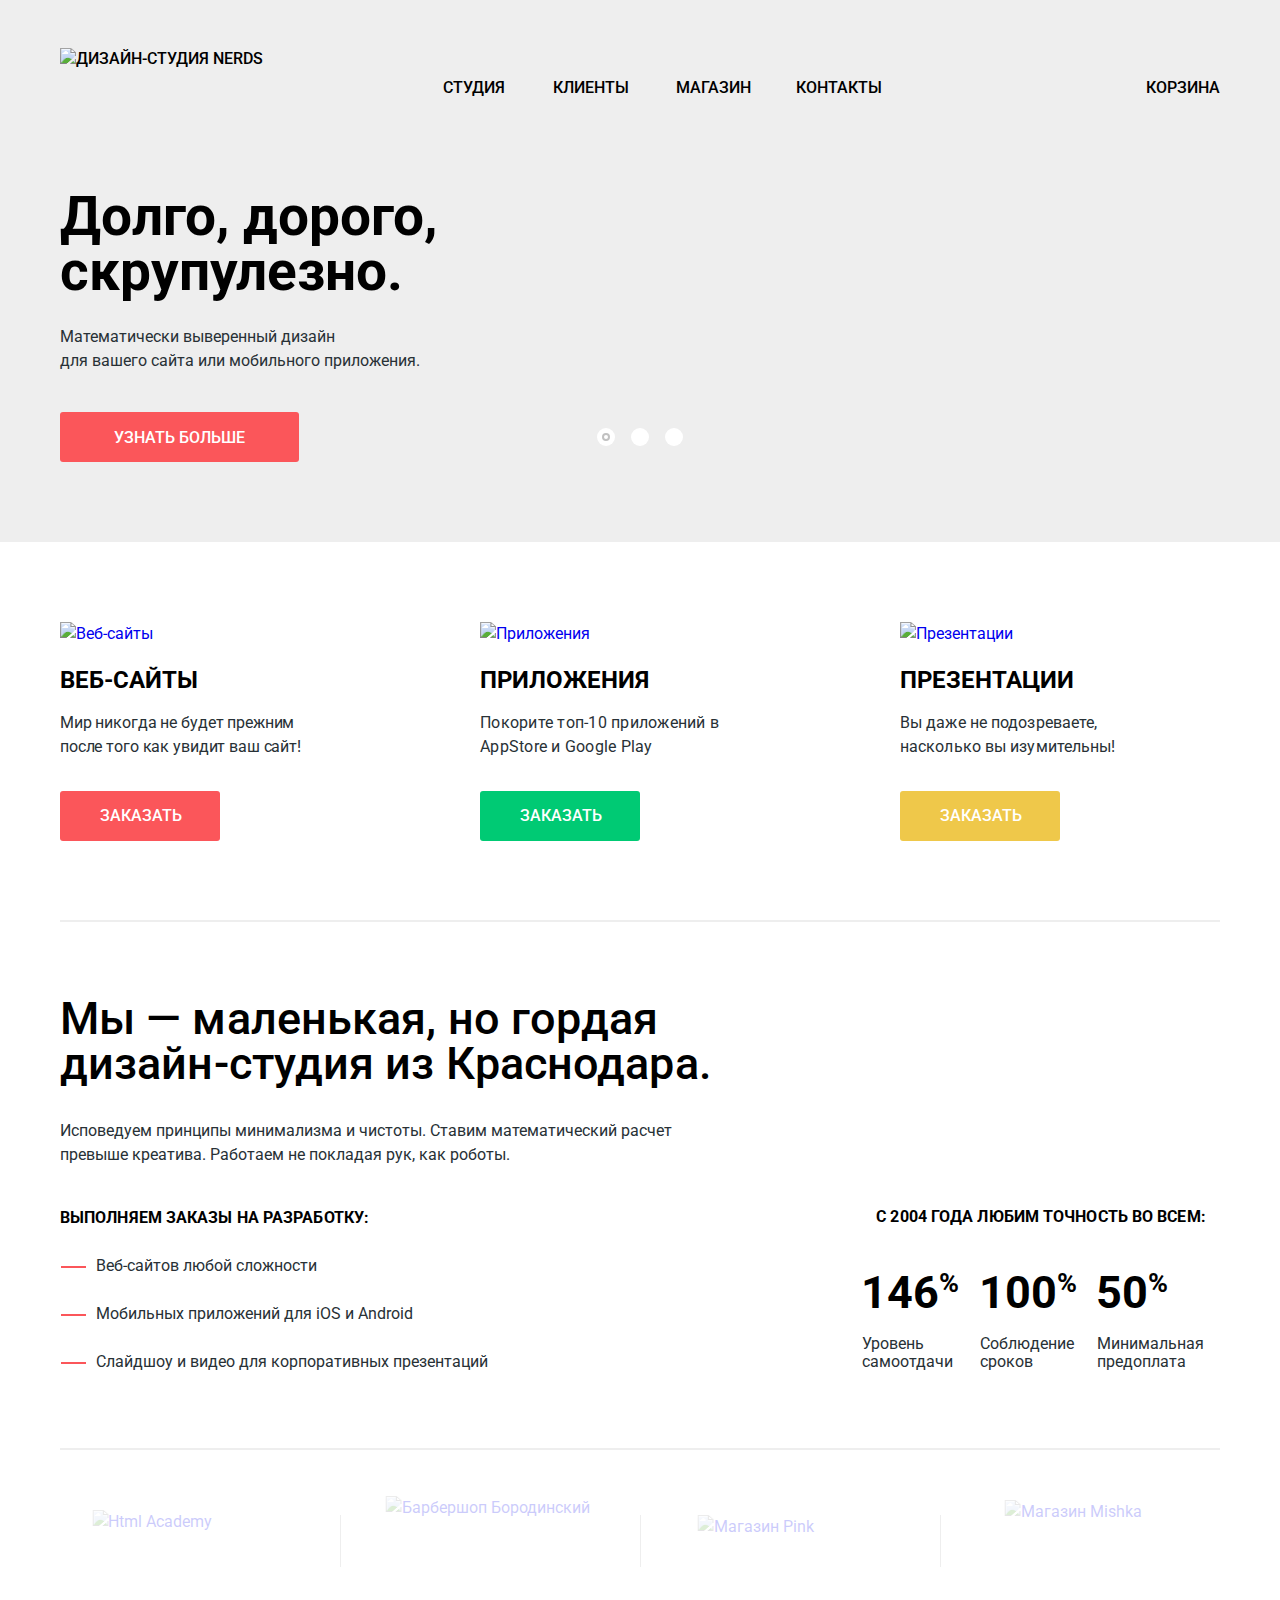
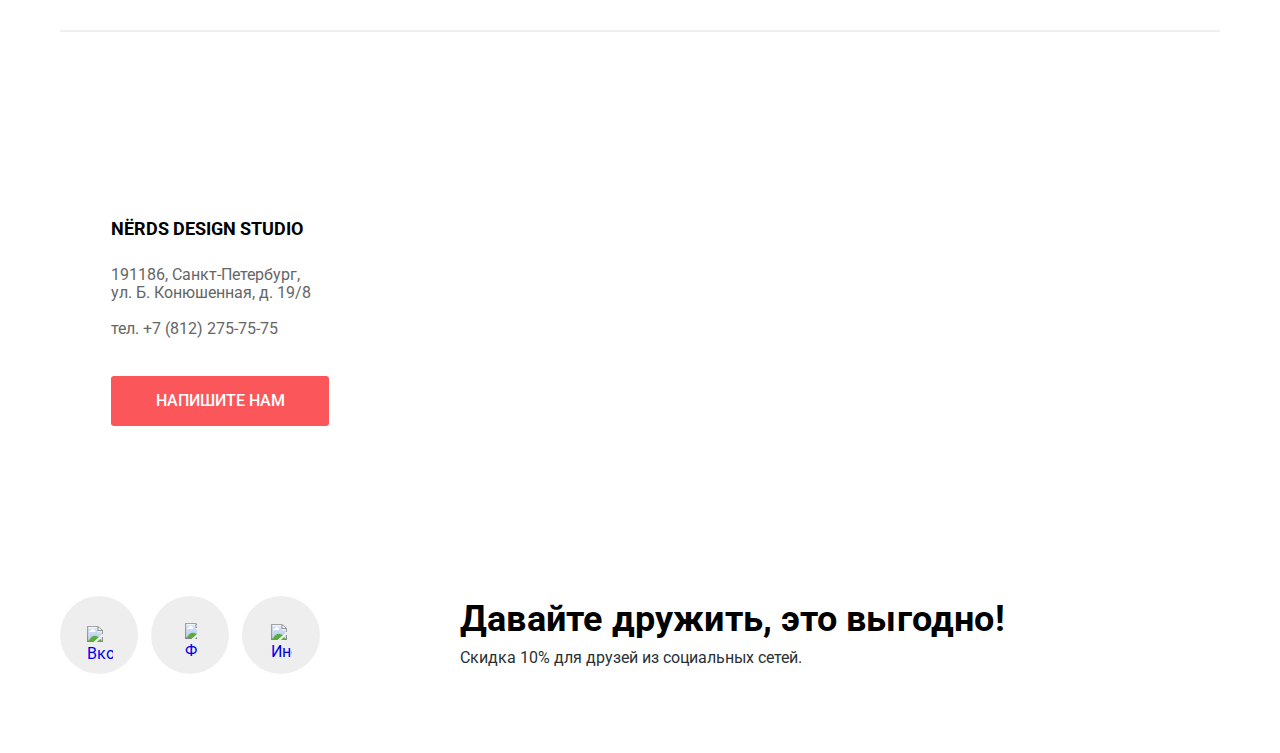
==== commit 8f5d97e9: "правки после проверки" ====
--- a/index.html
+++ b/index.html
@@ -3,8 +3,9 @@
   <head>
     <meta charset="utf-8">
     <title>Студия Нёрдс</title>
+    <link href="https://fonts.googleapis.com/css?family=Roboto:400,500,700&amp;subset=cyrillic" rel="stylesheet">
     <link rel="stylesheet" href="css/normalize.css">
-    <link rel="stylesheet" href="css/style.css">
+    <link rel="stylesheet" href="css/style.min.css">
   </head>
   <body>
 
@@ -14,7 +15,7 @@
         <a class="logo logo--active">
           <img class="logo__img" src="img/nerds-logo.svg" alt="дизайн-студия Nerds" width="160" height="65">
         </a>
-        <nav class="main-nav">
+        <nav class="main-nav" aria-label="Меню навигации">
           <ul class="main-nav__list">
             <li class="main-nav__item">
               <a class="main-nav__link" href="#info">Студия</a>
@@ -41,13 +42,13 @@
       <section class="slider">
         <div class="container">
           <h2 class="visually-hidden">Преимущества</h2>
-          <input class="visually-hidden" type="radio" id="product-1" name="toggle" checked>
-          <input class="visually-hidden" type="radio" id="product-2" name="toggle">
-          <input class="visually-hidden" type="radio" id="product-3" name="toggle">
+          <input class="visually-hidden slider-1" type="radio" id="slider-1" name="toggle" checked>
+          <input class="visually-hidden slider-2" type="radio" id="slider-2" name="toggle">
+          <input class="visually-hidden slider-3" type="radio" id="slider-3" name="toggle">
           <div class="slider-controls">
-            <label class="slider-controls__item slider-controls__item--1" for="product-1">Первый слайд</label>
-            <label class="slider-controls__item slider-controls__item--2" for="product-2">Второй слайд</label>
-            <label class="slider-controls__item slider-controls__item--3" for="product-3">Третий слайд</label>
+            <label class="slider-controls__item slider-controls__item--1" for="slider-1">Первый слайд</label>
+            <label class="slider-controls__item slider-controls__item--2" for="slider-2">Второй слайд</label>
+            <label class="slider-controls__item slider-controls__item--3" for="slider-3">Третий слайд</label>
           </div>
           <!-- первый слайдер -->
           <ul class="slider__list">
@@ -56,7 +57,7 @@
                 <p class="slider__item-slogan">
                   <b>Долго, дорого, скрупулезно.</b>
                 </p>
-                <p class="slider__item-text">Математически выверенный дизайн<br> для вашего сайта или мобильного приложения.</p>
+                <p class="slider__item-text">Математически выверенный дизайн<br> для вашего сайта или мобильного  приложения.</p>
                 <a class="slider__item-btn btn" href="#">Узнать больше</a>
               </div>
             </li>
@@ -64,9 +65,9 @@
             <li class="slider__item slider__item--maths">
               <div class="slider__item-content">
                 <p class="slider__item-slogan">
-                  <b>Любим&nbsp;математику<br>как никто другой</b>
+                  <b>Любим&nbsp;математику как никто другой</b>
                 </p>
-                <p class="slider__item-text">Никакого креатива, только математические формулы<br> для расчета идеальных пропорций.</p>
+                <p class="slider__item-text">Никакого креатива, только математические формулы  для расчета идеальных пропорций.</p>
                 <a class="slider__item-btn btn" href="#">Узнать больше</a>
               </div>
             </li>
@@ -95,7 +96,7 @@
                   <img class="service__img" src="img/illustration-1.png" width="300" height="146" alt="Веб-сайты" >
                 </a>
                 <h3 class="service__item-title">Веб-сайты</h3>
-                <p class="service__text">Мир никогда не будет прежним после того, как увидит ваш сайт!</p>
+                <p class="service__text service__text--sites">Мир никогда не будет прежним после того как увидит ваш сайт!</p>
                 <a class="btn service__btn btn--sites" href="#" aria-label="Заказать веб-сайт">Заказать</a>
               </article>
             </li>
@@ -105,7 +106,7 @@
                   <img class="service__img" src="img/illustration-2.png" width="300" height="146" alt="Приложения">
                 </a>
                 <h3 class="service__item-title">Приложения</h3>
-                <p class="service__text">Покорите топ-10 приложений в AppStore и Google Play</p>
+                <p class="service__text service__text--apps">Покорите топ-10 приложений в AppStore и Google Play</p>
                 <a class="btn service__btn btn--apps" aria-label="Заказать приложение" href="#">Заказать</a>
               </article>
             </li>
@@ -115,7 +116,7 @@
                   <img class="service__img" src="img/illustration-3.png" width="300" height="146" alt="Презентации">
                 </a>
                 <h3 class="service__item-title">Презентации</h3>
-                <p class="service__text">Вы даже не подозреваете, насколько вы изумительны!</p>
+                <p class="service__text service__text--presentation">Вы даже не подозреваете, насколько вы изумительны!</p>
                 <a class="btn service__btn btn--presentations" aria-label="Заказать презентацию" href="#">Заказать</a>
               </article>
             </li>
@@ -132,7 +133,7 @@
               <p class="info__slogan">
                 <b>Мы — маленькая, но гордая дизайн-студия из Краснодара.</b>
               </p>
-              <p class="info__text">Исповедуем принципы минимализма и чистоты. Ставим математический расчет превыше креатива. Работаем, не покладая рук, как роботы.</p>
+              <p class="info__text">Исповедуем принципы минимализма и чистоты. Ставим математический расчет превыше креатива. Работаем не покладая рук, как роботы.</p>
               <h4 class="info__title">Выполняем заказы на разработку:</h4>
               <ul class="info__list">
                 <li class="info__item">Веб-сайтов любой сложности</li>
@@ -194,7 +195,7 @@
         <div class="container">
           <div class="contacts__content">
             <h4 class="contacts__title">Nёrds Design Studio</h4>
-            <p class="contacts__address">191186, Санкт-Петербург,<br> ул. Б. Конюшенная, д. 19/8</p>
+            <p class="contacts__address">191186, Санкт-Петербург, ул. Б. Конюшенная, д. 19/8</p>
             <p class="contacts__phone-text">тел. <a class="contacts__phone" href="tel:+78122757575">+7 (812) 275-75-75</a></p>
             <a class="contacts__btn btn" href="#">Напишите нам</a>
           </div>
@@ -209,19 +210,19 @@
             <div class="feedback__wrap">
               <p class="feedback__name">
                 <label for="input-name">Ваше имя:</label>
-                <input class="input input-name" type="text" id="input-name" value="" name="feedback-name" placeholder="Представьтесь, пожалуйста">
+                <input class="input input-name" type="text" id="input-name" value="name" name="feedback-name" placeholder="Представьтесь, пожалуйста">
               </p>
               <p class="feedback__email">
                 <label for="input-email">Ваш e-mail:</label>
-                <input class="input input-email" type="email" id="input-email" name="feedback-email" placeholder="Для отправки ответа">
+                <input class="input input-email" type="email" id="input-email" value="email" name="feedback-email" placeholder="Для отправки ответа">
               </p>
             </div>
             <p class="feedback__message">
               <label for="input-message">Текст письма:</label>
-              <textarea class="input" id="input-message" rows="5" value="" name="feedback-message" placeholder="В свободной форме"></textarea>
+              <textarea class="input" id="input-message" rows="5" name="feedback-message" placeholder="В свободной форме"></textarea>
             </p>
             <div class="feedback__buttons">
-              <button class="feedback__submit btn" type="submit" value="" name="feedback-submit">Отправить</button>
+              <button class="feedback__submit btn" type="submit" value="submit" name="feedback-submit">Отправить</button>
             </div>
             <button class="feedback__close" type="button">Закрыть</button>
           </form>
@@ -247,7 +248,7 @@
             </li>
             <li class="social__item">
               <a class="social__btn" href="#" aria-label="Наш инстаграм">
-                <img class="social__btn-img social__btn-img--insta" src="img/insta-icon.svg" width="21" height="21"  alt="Инстаграм">
+                <img class="social__btn-img social__btn-img--insta" src="img/insta-icon.svg" width="21" height="21" alt="Инстаграм">
               </a>
             </li>
           </ul>
@@ -259,7 +260,7 @@
       </div>
     </footer>
 
-    <script src="js/script.js"></script>
+    <script src="js/script.min.js"></script>
 
   </body>
 </html>
--- a/css/style.min.css
+++ b/css/style.min.css
@@ -0,0 +1 @@
+@-webkit-keyframes bounce{0%{-webkit-transform:translateY(-2000px);transform:translateY(-2000px)}70%{-webkit-transform:translateY(30px);transform:translateY(30px)}90%{-webkit-transform:translateY(-10px);transform:translateY(-10px)}to{-webkit-transform:translateY(0);transform:translateY(0)}}@-o-keyframes bounce{0%{-o-transform:translateY(-2000px);transform:translateY(-2000px)}70%{-o-transform:translateY(30px);transform:translateY(30px)}90%{-o-transform:translateY(-10px);transform:translateY(-10px)}to{-o-transform:translateY(0);transform:translateY(0)}}@keyframes bounce{0%{-webkit-transform:translateY(-2000px);-o-transform:translateY(-2000px);transform:translateY(-2000px)}70%{-webkit-transform:translateY(30px);-o-transform:translateY(30px);transform:translateY(30px)}90%{-webkit-transform:translateY(-10px);-o-transform:translateY(-10px);transform:translateY(-10px)}to{-webkit-transform:translateY(0);-o-transform:translateY(0);transform:translateY(0)}}@-webkit-keyframes shake{0%,to{-webkit-transform:translateX(0);transform:translateX(0)}10%,30%,50%,70%,90%{-webkit-transform:translateX(-10px);transform:translateX(-10px)}20%,40%,60%,80%{-webkit-transform:translateX(10px);transform:translateX(10px)}}@-o-keyframes shake{0%,to{-o-transform:translateX(0);transform:translateX(0)}10%,30%,50%,70%,90%{-o-transform:translateX(-10px);transform:translateX(-10px)}20%,40%,60%,80%{-o-transform:translateX(10px);transform:translateX(10px)}}@keyframes shake{0%,to{-webkit-transform:translateX(0);-o-transform:translateX(0);transform:translateX(0)}10%,30%,50%,70%,90%{-webkit-transform:translateX(-10px);-o-transform:translateX(-10px);transform:translateX(-10px)}20%,40%,60%,80%{-webkit-transform:translateX(10px);-o-transform:translateX(10px);transform:translateX(10px)}}html{-webkit-box-sizing:border-box;box-sizing:border-box}*,::after,::before{-webkit-box-sizing:inherit;box-sizing:inherit}.container{width:1200px;padding:0 20px;margin:0 auto}body{min-width:1200px;margin:0;padding:0;font-family:"Roboto","Tahoma",sans-serif;font-size:16px;line-height:24px;font-weight:400;color:#283136;background-color:#fff}main{position:relative}a{text-decoration:none}img{max-width:100%;height:auto}.visually-hidden{position:absolute;width:1px;height:1px;margin:-1px;padding:0;border:0;clip:rect(0 0 0 0);overflow:hidden}.main-header .container{display:-webkit-box;display:-webkit-flex;display:-ms-flexbox;display:flex;-webkit-box-pack:justify;-webkit-justify-content:space-between;-ms-flex-pack:justify;justify-content:space-between;-webkit-box-align:center;-webkit-align-items:center;-ms-flex-align:center;align-items:center}.logo{-webkit-align-self:flex-start;-ms-flex-item-align:start;align-self:flex-start;max-height:65px}.logo:focus,.logo:hover{opacity:.8}.logo:active{opacity:.3}.logo--active:hover{opacity:1}.main-header{padding-top:48px;padding-bottom:2px;background-color:#eee}.main-header a{line-height:21px;font-weight:500;color:#000;text-transform:uppercase}.main-nav{margin-right:83px}.main-nav__list{display:-webkit-box;display:-webkit-flex;display:-ms-flexbox;display:flex;-webkit-flex-wrap:wrap;-ms-flex-wrap:wrap;flex-wrap:wrap;-webkit-box-flex:0;-webkit-flex-grow:0;-ms-flex-positive:0;flex-grow:0;width:440px;min-height:33px;padding:0;margin:29px 62px 0;list-style:none}.main-nav__item{width:25%}.main-nav__item:nth-child(4n-1){padding-left:13px}.main-nav__item:nth-child(4n){padding-left:23px}.main-nav__link{display:inline-block;padding-bottom:4px;vertical-align:middle;color:#000}.main-header__busket:active,.main-nav__link:active{color:rgba(0,0,0,.3)}.main-header__busket:focus,.main-header__busket:hover,.main-nav__link:focus,.main-nav__link:hover{color:#fb565a}.main-nav__link--current{position:relative}.main-nav__link--current:hover{color:#000}.main-nav__link--current::before{content:"";position:absolute;top:6px;width:100%;height:100%;border-bottom:2px solid #fb565a}.service__list,.slider__switches-list{margin:0;padding:0;list-style:none}.clients__list{margin:0;list-style:none}.info__list,.social__list{margin:0;padding:0;list-style:none}.filter__features-list,.filter__grid-list,.templates__nav-list{padding:0;list-style:none}.templates__nav-list{margin:0}.pagination__list,.slider__list{list-style:none}.slider__list{margin:0;padding:0}.main-header__busket{position:relative;display:-webkit-box;display:-webkit-flex;display:-ms-flexbox;display:flex;max-width:140px;padding-top:17px}.main-header__busket::before{content:"";position:absolute;left:-40px;top:19px;display:block;height:15px;width:15px;background:url(../img/cart-icon.svg)no-repeat;background-size:100%}.slider{position:relative}.slider-controls{position:absolute;left:50%;bottom:104px;z-index:100;width:160px;height:18px;text-align:center;font-size:0;-webkit-transform:translateX(-50%);-ms-transform:translateX(-50%);-o-transform:translateX(-50%);transform:translateX(-50%);-webkit-box-sizing:content-box;box-sizing:content-box}.slider-controls label{position:relative;display:inline-block;vertical-align:middle;width:18px;height:18px;padding:8px;border-radius:50%;cursor:pointer}.slider-controls label::after{content:"";position:absolute;top:8px;left:8px;z-index:1;width:18px;height:18px;background:#fff;border-radius:50%}.slider-1:checked~.slider__list .slider__item:nth-child(1),.slider-2:checked~.slider__list .slider__item:nth-child(2),.slider-3:checked~.slider__list .slider__item:nth-child(3){display:block}.slider-1:checked~.slider-controls .slider-controls__item--1::before,.slider-2:checked~.slider-controls .slider-controls__item--2::before,.slider-3:checked~.slider-controls .slider-controls__item--3::before{content:"";position:absolute;left:50%;top:50%;z-index:2;width:4px;height:4px;margin:-4px;background-color:inherit;border:2px solid #c1c1c1;border-radius:50%}.slider__item{display:none}.slider__item--thoroughly{background:url(../img/slide1.png)no-repeat;background-position:93% 100%}.slider__item--maths{background:url(../img/slide2.png)no-repeat;background-position:bottom right}.slider__item--night{background:url(../img/slide3.png)no-repeat;background-position:bottom right}.slider__item-content{width:520px;padding-top:77px}.slider__item-text{width:420px;margin:26px 0 39px}.slider__item-btn{display:inline-block;padding:17px 54px 15px;margin-bottom:80px;vertical-align:middle;background-color:#fb565a}.contacts__btn:focus,.contacts__btn:hover,.feedback__submit:focus,.feedback__submit:hover,.slider__item-btn:focus,.slider__item-btn:hover,.templates__item-price:focus,.templates__item-price:hover{background-color:#e74246}.contacts__btn:active,.feedback__submit:active,.slider__item-btn:active,.templates__item-price:active{color:rgba(255,255,255,.3);background-color:#d7373b;-webkit-box-shadow:0 3px rgba(0,0,0,.1) inset;box-shadow:0 3px rgba(0,0,0,.1) inset}.slider,.welcome-block{background-color:#eee}.slider__item-slogan,.welcome-block__title{font-size:55px;line-height:55px;font-weight:500;color:#000}.slider__item-slogan{letter-spacing:.2px;margin:0}.slider__item-slogan b{letter-spacing:-.1px}.welcome-block__title{margin:0 auto 0 217px;padding:77px 0 108px}.catalog{padding-top:55px}.catalog .container{display:-webkit-box;display:-webkit-flex;display:-ms-flexbox;display:flex;-webkit-box-align:start;-webkit-align-items:flex-start;-ms-flex-align:start;align-items:flex-start}.filters{max-width:260px;margin-right:140px}.templates{width:760px}.filter fieldset{padding:0;margin-left:0;margin-right:0;border:0}.range-filter{width:260px;margin-top:47px}.range-controls{position:relative;height:41px;margin-bottom:14px;padding:39px 20px 0;-webkit-box-sizing:content-box;box-sizing:content-box;background-color:#f1f1f1;border-radius:5px}.range-controls .scale{height:2px;background:#d7dcde}.range-controls .bar{width:70%;height:2px;background:#00ca74}.range-controls .toggle{position:absolute;top:31px;left:0;width:4px;height:4px;padding:0;border:8px solid #fff;background-color:#ababab;border-radius:50%;-webkit-box-shadow:0 2px 1px 0 #cfcfcf;box-shadow:0 2px 1px 0 #cfcfcf;cursor:pointer}.range-controls .toggle-min{left:18px}.range-controls .toggle-max{left:160px}.price-controls{font-size:0}.price-controls label{display:inline-block;vertical-align:middle;width:50%;font-size:16px;text-transform:uppercase}.price-controls input{-webkit-box-sizing:content-box;box-sizing:content-box;margin-left:5px;width:60px;padding:11px;font-size:16px;text-align:center;color:#283136;border:0;border-radius:5px;background:#f1f1f1}.max-price{text-align:right}.filter legend,.templates__item-title,.templates__nav-title{font-size:18px;font-weight:700;text-transform:uppercase;color:#000}.filter legend,.templates__item-title{line-height:30px}.filter__price{margin-bottom:53px;margin-left:0}.filter__price legend{letter-spacing:.8px}.filter__price label{letter-spacing:.06em}.price-control{line-height:22px;text-transform:uppercase}.filter label{line-height:20px}.filter__grid-list{margin:14px 0 0;padding-left:37px}.filter__grid{margin-bottom:27px}.filter__features-list{margin:14px 0 0;padding-left:37px}.filter__grid-item{margin-bottom:16px}.filter__features{margin-bottom:32px}.filter__features-item{margin-bottom:16px}.templates__nav,.templates__nav-list{display:-webkit-box;display:-webkit-flex;display:-ms-flexbox;display:flex}.templates__nav{padding-bottom:10px}.templates__nav-list{-webkit-box-pack:justify;-webkit-justify-content:space-between;-ms-flex-pack:justify;justify-content:space-between;-webkit-flex-wrap:wrap;-ms-flex-wrap:wrap;flex-wrap:wrap;-webkit-flex-basis:300px;-ms-flex-preferred-size:300px;flex-basis:300px;text-transform:uppercase}.templates__nav-item:last-child{margin-right:27px}.templates__nav-link{color:#000;font-size:14px;line-height:18px;opacity:.3}.templates__nav-link:focus,.templates__nav-link:hover{opacity:.6}.templates__nav-link--active,.templates__nav-link--active:hover,.templates__nav-link:active{opacity:1}.sorting{display:-webkit-box;display:-webkit-flex;display:-ms-flexbox;display:flex;-webkit-box-pack:end;-webkit-justify-content:flex-end;-ms-flex-pack:end;justify-content:flex-end;width:60px;padding-top:8px}.sorting__icon{display:inline-block;width:0;height:0;margin-left:18px;border-style:solid;border-width:10px 5.5px 0;border-color:#000 transparent transparent;opacity:.2}.sorting__icon:focus,.sorting__icon:hover{opacity:.4}.sorting__icon--active,.sorting__icon--active:hover,.sorting__icon:active,.templates__item:hover::before{opacity:1}.sorting__icon--up{-webkit-transform:rotate(180deg);-ms-transform:rotate(180deg);-o-transform:rotate(180deg);transform:rotate(180deg)}.templates__nav-title{max-width:160px;margin-right:267px;margin-top:4px;line-height:18px}.templates__item,.templates__items{display:-webkit-box;display:-webkit-flex;display:-ms-flexbox;display:flex}.templates__items{-webkit-flex-wrap:wrap;-ms-flex-wrap:wrap;flex-wrap:wrap;max-width:760px;margin-bottom:67px;-webkit-box-pack:justify;-webkit-justify-content:space-between;-ms-flex-pack:justify;justify-content:space-between}.templates__item{position:relative;-webkit-box-orient:vertical;-webkit-box-direction:normal;-webkit-flex-direction:column;-ms-flex-direction:column;flex-direction:column;-webkit-box-pack:end;-webkit-justify-content:flex-end;-ms-flex-pack:end;justify-content:flex-end;margin-top:68px}.templates__item:hover .templates__item-content{visibility:visible}.templates__item::before{content:"";position:absolute;top:-39px;z-index:10;display:block;width:360px;height:40px;background:url(../img/browser.svg)no-repeat;opacity:.1}.templates__item-img{position:relative;border:1px solid #eee}.templates__item-content,.templates__item-wrapper{display:-webkit-box;display:-webkit-flex;display:-ms-flexbox;display:flex;-webkit-box-orient:vertical;-webkit-box-direction:normal;-webkit-flex-direction:column;-ms-flex-direction:column;flex-direction:column;-webkit-box-align:center;-webkit-align-items:center;-ms-flex-align:center;align-items:center}.templates__item-content{visibility:hidden;position:absolute;bottom:6px;min-height:231px;background-color:#eee;width:360px}.templates__item-wrapper{width:200px;-webkit-box-pack:center;-webkit-justify-content:center;-ms-flex-pack:center;justify-content:center;margin:0 auto}.templates__item-title{padding:0;margin:27px 0 0}.templates__item-link{font-size:18px;line-height:30px;font-weight:700;text-transform:uppercase;color:#000}.templates__item-text{width:200px;text-align:center;line-height:18px;color:#666;margin:15px 0 30px}.templates__item-text--aplus,.templates__item-text--kvast,.templates__item-text--pink{width:240px}.templates__item-price{padding:16px 22px;width:200px;margin-bottom:42px;font-size:16px;line-height:18px;text-transform:uppercase;text-align:center;vertical-align:middle;color:#fff;border:0;border-radius:4px;background-color:#fb565a}.btn{border-radius:3px}.btn,.feedback__submit{font-weight:500;line-height:18px;color:#fff;text-transform:uppercase}.filter__button{padding:16px 88px;font-weight:500;color:#000;background-color:#eee;border:0;cursor:pointer;border-radius:3px}.filter__button:focus,.filter__button:hover{background-color:#dfdfdf}.filter__button:active{background-color:#d5d5d5;-webkit-box-shadow:inset 0 3px 0 0 rgba(0,0,0,.1);box-shadow:inset 0 3px 0 0 rgba(0,0,0,.1);color:rgba(0,0,0,.3)}.filter__checkbox+label,.filter__features-item label,.filter__grid-item label,.filter__radio+label{cursor:pointer}.pagination__link:focus,.pagination__link:hover{background-color:#dfdfdf}.pagination__link:active{background-color:#d5d5d5;-webkit-box-shadow:inset 0 3px 0 0 rgba(0,0,0,.1);box-shadow:inset 0 3px 0 0 rgba(0,0,0,.1);color:rgba(0,0,0,.3)}.pagination__link--current:active{color:#000;-webkit-box-shadow:none;box-shadow:none;background-color:transparent}.filter__checkbox:checked:focus+label::before,.filter__checkbox:checked:hover+label::before,.filter__checkbox:focus+label::before,.filter__checkbox:hover+label::before,.filter__radio:checked:focus+label::before,.filter__radio:checked:hover+label::before,.filter__radio:focus+label::before,.filter__radio:hover+label::before{opacity:1}.filter__grid-item:focus,.filter__grid-item:hover{color:#000}.filter__checkbox:disabled+label,.filter__checkbox:disabled:hover+label,.filter__radio:disabled+label,.filter__radio:disabled:hover+label{opacity:.3;cursor:default}.filter__checkbox:checked:disabled+label::before,.filter__checkbox:checked:disabled:hover+label::before,.filter__checkbox:disabled+label::before,.filter__checkbox:disabled:hover+label::before,.filter__radio:checked:disabled+label::before,.filter__radio:checked:disabled:hover+label::before,.filter__radio:disabled+label::before,.filter__radio:disabled:hover+label::before{opacity:.1}.filter__radio:checked+label::before{background-image:url(../img/radio-on.svg);background-position:0 0;background-repeat:no-repeat}.filter__grid-item{position:relative}.filter__grid-item label::before{background-image:url(../img/radio-off.svg);background-position:0 0;background-repeat:no-repeat}.filter__checkbox:checked~label::before{background-image:url(../img/checkbox-on.svg);background-position:0 0;background-repeat:no-repeat}.filter__features-item{position:relative;cursor:pointer}.filter__features-item label::before{background-image:url(../img/checkbox-off.svg);background-position:0 0;background-repeat:no-repeat}.filter__features-item label::before,.filter__grid-item label::before{content:"";position:absolute;left:-35px;top:0;width:25px;height:25px;opacity:.4;cursor:pointer}.service{padding-top:80px}.service__list{display:-webkit-box;display:-webkit-flex;display:-ms-flexbox;display:flex;-webkit-box-pack:justify;-webkit-justify-content:space-between;-ms-flex-pack:justify;justify-content:space-between;padding-bottom:79px;border-bottom:2px solid #eee}.service__item{max-width:300px}.service__item:last-child{margin-right:60px}.service__item-title{margin-top:19px;margin-bottom:15px;font-size:24px;line-height:30px;font-weight:700;text-transform:uppercase;color:#000}.service__text{max-width:260px;margin-bottom:32px}.service__text--sites{letter-spacing:-.13px}.service__text--apps{letter-spacing:.26px}.service__text--presentation{letter-spacing:.1px}.service__btn{padding:16px 40px;display:block;width:160px}.service__btn:active{-webkit-box-shadow:0 3px rgba(0,0,0,.1) inset;box-shadow:0 3px rgba(0,0,0,.1) inset;color:rgba(255,255,255,.3)}.btn--sites{background-color:#fb565a}.btn--sites:focus,.btn--sites:hover{background-color:#e74246}.btn--sites:active{background-color:#d7373b}.btn--apps{background-color:#00ca74}.btn--apps:focus,.btn--apps:hover{background-color:#00bc6c}.btn--apps:active{background-color:#00aa62}.btn--presentations{background-color:#efc84a}.btn--presentations:focus,.btn--presentations:hover{background-color:#eab534}.btn--presentations:active{background-color:#e5a722}.info{padding-top:74px}.info__wrap{display:-webkit-box;display:-webkit-flex;display:-ms-flexbox;display:flex;-webkit-box-pack:justify;-webkit-justify-content:space-between;-ms-flex-pack:justify;justify-content:space-between;padding-bottom:74px}.info__content{max-width:660px}.info__text{margin-bottom:39px}.info__list{padding-left:36px}.info__item{position:relative;margin-bottom:24px}.info__item:last-child{margin-bottom:0}.info__item::before{content:"";position:absolute;top:12px;left:-35px;height:2px;width:25px;background-color:#fb565a}.info__slogan{margin-top:0;margin-bottom:33px}.info__slogan b,.info__title{color:#000;letter-spacing:.1px}.info__slogan b{margin-top:0;font-size:45px;line-height:45px;margin-bottom:34px;font-weight:500}.info__title{margin-bottom:24px;font-weight:700;text-transform:uppercase}.stats{position:relative;max-width:360px;-webkit-align-self:flex-end;-ms-flex-item-align:end;align-self:flex-end;margin-right:1px}.stats::before{content:"";position:absolute;left:0;top:-223px;display:block;height:208px;width:360px;background:url(../img/nerds-illustration.png)no-repeat;background-size:100%}.stats .info__title{margin-left:4px;text-align:center;letter-spacing:.1px}.stats th{padding:33px 0;font-weight:700;color:#000;font-size:45px;line-height:10.06px;text-align:left}.stats sup{font-size:27px}.stats td{line-height:18px;padding-right:24px}.stats td:nth-child(2){padding-right:20px}.clients{margin-bottom:80px}.clients__list{display:-webkit-box;display:-webkit-flex;display:-ms-flexbox;display:flex;-webkit-flex-wrap:wrap;-ms-flex-wrap:wrap;flex-wrap:wrap;padding:0;border-top:2px solid #eee;border-bottom:2px solid #eee}.clients__item{position:relative;height:90px;width:300px;margin-top:46px;margin-bottom:44px}.clients__item:not(:nth-child(4n+1))::before{content:"";position:absolute;top:50%;width:1px;height:52px;background-color:#eee;-webkit-transform:translate(0,-50%);-ms-transform:translate(0,-50%);-o-transform:translate(0,-50%);transform:translate(0,-50%)}.clients__link{display:block}.clients__img{position:absolute;top:50%;left:50%;display:block;-webkit-transform:translate(-50%,-50%);-ms-transform:translate(-50%,-50%);-o-transform:translate(-50%,-50%);transform:translate(-50%,-50%);opacity:.2}.clients__img:focus,.clients__img:hover{opacity:1}.clients__img:active{opacity:.1}.clients__img--academy{left:47%;top:53%}.clients__img--mishka{left:54%;top:51%}.clients__item:nth-child(4n+1) .clents__img{left:47%;top:55%}.clients__item:nth-child(4n),.clients__item:nth-child(4n+1){width:280px}.contacts{position:relative;padding:53px 0 56px}.contacts__content{width:319px;padding:49px 50px 46px 51px;background-color:#fff}.contacts__title{margin-top:0;margin-bottom:22px;font-size:18px;line-height:30px;font-weight:700;color:#000;text-transform:uppercase}.contacts__phone-text{margin-top:18px;margin-bottom:38px}.contacts__address{max-width:202px}.contacts__btn{display:block;padding:16px 10px;text-align:center;background-color:#fb565a;border-radius:3px}.contacts__map{position:absolute;z-index:-1;top:0;width:100%;height:416px;overflow:hidden}iframe{width:100%;height:100%;border:0}.contacts__content p,.contacts__phone{line-height:18px;color:#666}.feedback{position:fixed;top:-webkit-calc(50% - 319px);top:calc(50% - 319px);left:-webkit-calc(50% - 480px);left:calc(50% - 480px);z-index:100;display:none;width:960px;margin:0 auto;padding:0 99px;background-color:#fff;-webkit-box-shadow:0 20px 40px 0 rgba(0,0,0,.75);box-shadow:0 20px 40px 0 rgba(0,0,0,.75)}.modal-show{display:block;-webkit-animation:bounce .4s;-o-animation:bounce .4s;animation:bounce .4s}.modal-error{-webkit-animation:shake .6s;-o-animation:shake .6s;animation:shake .6s}.feedback__form{display:-webkit-box;display:-webkit-flex;display:-ms-flexbox;display:flex;-webkit-box-orient:vertical;-webkit-box-direction:normal;-webkit-flex-direction:column;-ms-flex-direction:column;flex-direction:column}.feedback__submit{display:block;padding:16px 84px;border:0;border-radius:5px;cursor:pointer;letter-spacing:.1px}.feedback__close{position:absolute;top:75px;right:90px;width:21px;height:21px;font-size:0;border:0;background:url(../img/close-cross.svg)no-repeat;opacity:.3;cursor:pointer}.feedback__close:focus,.feedback__close:hover{opacity:1}.feedback__close:active{opacity:.1}.feedback__name{margin-right:41px}.input-email,.input-name{width:360px;padding:14px}.feedback__email,.feedback__message,.feedback__name,.feedback__wrap{display:-webkit-box;display:-webkit-flex;display:-ms-flexbox;display:flex;-webkit-box-direction:normal}.feedback__email,.feedback__name{max-width:360px;-webkit-box-orient:vertical;-webkit-flex-direction:column;-ms-flex-direction:column;flex-direction:column}.feedback__message,.feedback__wrap{-webkit-box-orient:horizontal;-webkit-flex-direction:row;-ms-flex-direction:row;flex-direction:row}.feedback__message{-webkit-box-orient:vertical;-webkit-flex-direction:column;-ms-flex-direction:column;flex-direction:column;margin-bottom:47px;margin-top:30px}.feedback__email,.feedback__name{width:360px;margin-bottom:0}.feedback__title{margin-bottom:25px;margin-top:64px;font-size:45px;line-height:45px;font-weight:700;color:#000}.feedback .input{border-radius:3px;border:2px solid #d7dcde}.feedback .input:hover{border:2px solid #b4b9bb}.feedback .input:focus{color:#444;border:2px solid #000;outline:0}.feedback .input:invalid{color:#e74246;border:2px solid #e74246;outline:0}.feedback textarea{padding:13px 13px 28px;height:118px}.feedback placeholder{color:#444}.feedback label{margin-bottom:11px;font-weight:700;line-height:18px}.feedback__submit{margin-bottom:85px;background-color:#fb565a}.pagination__list{display:-webkit-box;display:-webkit-flex;display:-ms-flexbox;display:flex;-webkit-box-pack:start;-webkit-justify-content:flex-start;-ms-flex-pack:start;justify-content:flex-start;max-width:500px;padding:0;margin:0 0 74px}.pagination__item{margin-right:12px}.pagination__link{padding:15px 20px;font-size:16px;font-weight:500;line-height:18px;color:#000;text-transform:uppercase;background-color:#eee;border-radius:3px}.pagination__link--current{padding:12px 17px;border:3px solid #dbdbdb;background-color:transparent}.pagination__link--current:focus,.pagination__link--current:hover{padding:12px 17px;border:3px solid #dbdbdb;background-color:transparent}.pagination__link--next{padding:15px 78px}.social{margin-right:127px}.footer .container,.social__list{display:-webkit-box;display:-webkit-flex;display:-ms-flexbox;display:flex}.social__item{margin-right:13px}.social__btn{position:relative;display:block;width:78px;height:78px;background-color:#eee;border-radius:50%}.social__btn-img{position:absolute;top:35%;left:44%}.social__btn:active .social__btn-img,.social__btn:active .social__btn:before{opacity:.3}.social__btn-img--insta{top:36%;left:37%}.social__btn-img--vk{top:39%;left:34%}.social__btn:focus,.social__btn:hover{background-color:#e74246}.social__btn:active{color:rgba(255,255,255,.3);background-color:#d7373b;-webkit-box-shadow:0 3px rgba(0,0,0,.1) inset;box-shadow:0 3px rgba(0,0,0,.1) inset}.footer{padding:68px 0}.footer__promo{margin-top:5px}.footer__slogan{margin:0;letter-spacing:.2px;color:#000;font-size:36px;line-height:36px;font-weight:700}.footer__discount{margin-top:10px;line-height:22px}
